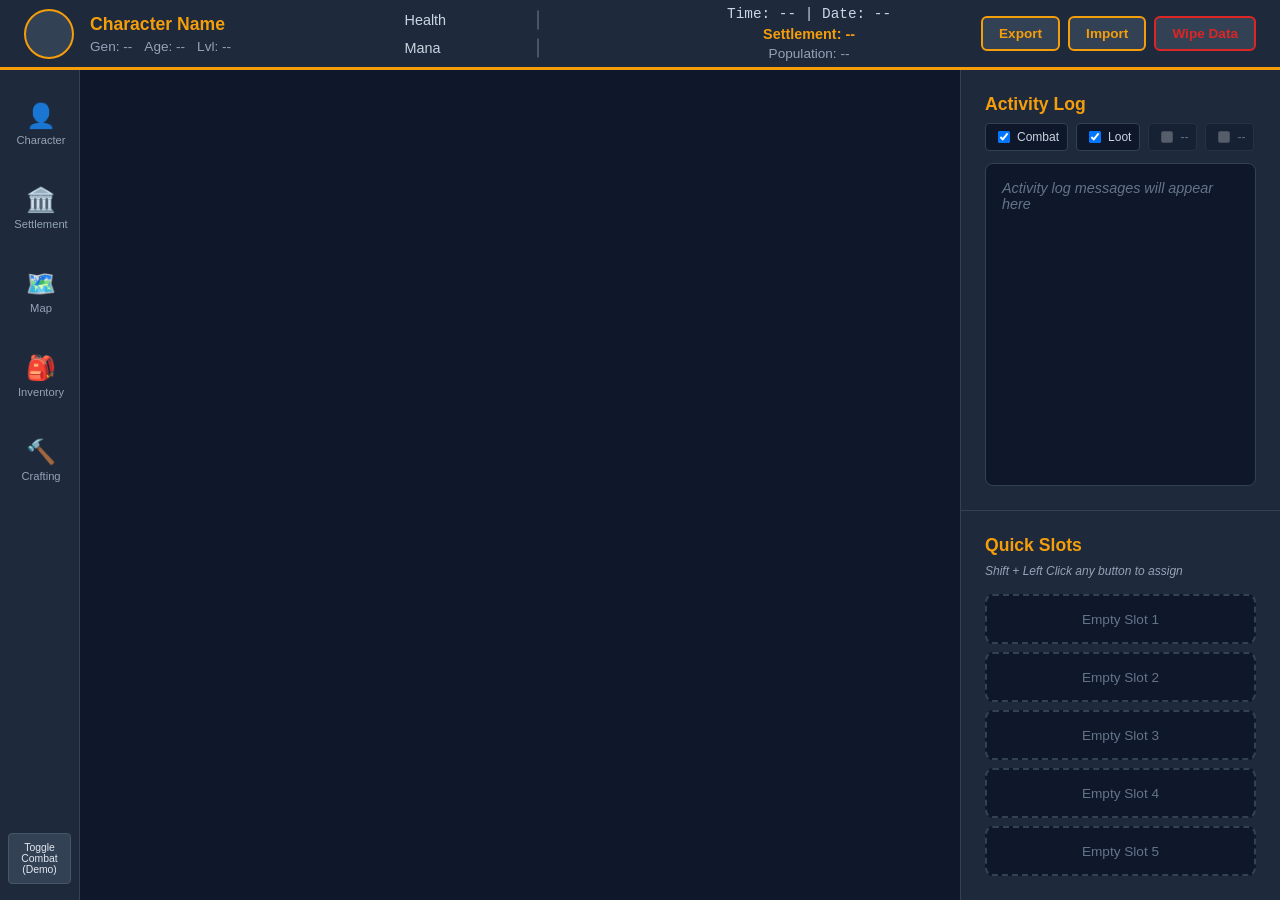
==== index.html @ 86fe569e "Just simple ui movements" ====
<!DOCTYPE html>
<html lang="en">
<head>
    <meta charset="UTF-8">
    <meta name="viewport" content="width=device-width, initial-scale=1.0">
    <title>AI RPG - Game Framework</title>
    <link rel="stylesheet" href="css/main.css">
    <link rel="stylesheet" href="css/components/topbar.css">
    <link rel="stylesheet" href="css/components/sidebar.css">
    <link rel="stylesheet" href="css/components/activity-log.css">
    <link rel="stylesheet" href="css/components/quick-slots.css">
    <link rel="stylesheet" href="css/components/modal.css">
    <link rel="stylesheet" href="css/components/combat.css">
    <link rel="stylesheet" href="css/tabs/character.css">
    <link rel="stylesheet" href="css/tabs/settlement.css">
    <link rel="stylesheet" href="css/tabs/map.css">
    <link rel="stylesheet" href="css/tabs/inventory.css">
    <link rel="stylesheet" href="css/tabs/crafting.css">
    <link rel="stylesheet" href="css/components/tooltips.css">
    <link rel="stylesheet" href="css/components/notifications.css">
    <link rel="stylesheet" href="css/components/hammering.css">
    <link rel="stylesheet" href="css/components/grinding.css">
</head>
<body>
    <!-- Main Container - 100vh x 100vw -->
    <div id="main-container">

        <!-- Top Bar - Fixed Height -->
        <header id="top-bar">
            <!-- Left Section: Character Info -->
            <div class="top-bar-section" id="character-info">
                <div class="character-portrait"></div>
                <div class="character-details">
                    <div class="character-name">Character Name</div>
                    <div class="character-meta">
                        <span class="generation">Gen: --</span>
                        <span class="age">Age: --</span>
                        <span class="level">Lvl: --</span>
                    </div>
                </div>
            </div>

            <!-- Center Section: Status Bars -->
            <div class="top-bar-section" id="status-bars">
                <div class="status-bar-container">
                    <label>Health</label>
                    <div class="bar-wrapper">
                        <div class="bar health-bar"></div>
                    </div>
                </div>
                <div class="status-bar-container">
                    <label>Mana</label>
                    <div class="bar-wrapper">
                        <div class="bar mana-bar"></div>
                    </div>
                </div>
            </div>

            <!-- Right Section: World Info -->
            <div class="top-bar-section" id="world-info">
                <div class="time-date">Time: -- | Date: --</div>
                <div class="settlement-name">Settlement: --</div>
                <div class="population">Population: --</div>
            </div>

            <!-- Save/Load Controls -->
            <div class="top-bar-section" id="save-controls">
                <button id="export-save-btn" class="save-control-btn" title="Export save to file">Export</button>
                <button id="import-save-btn" class="save-control-btn" title="Import save from file">Import</button>
                <button id="wipe-save-btn" class="save-control-btn danger" title="Wipe all save data">Wipe Data</button>
            </div>
        </header>

        <!-- Content Area - Fills Remaining Space -->
        <main id="content-area">

            <!-- Left Sidebar - Fixed Width Navigation -->
            <nav id="left-sidebar">
                <button class="nav-button" data-tab="character">
                    <span class="nav-icon">👤</span>
                    <span class="nav-label">Character</span>
                </button>
                <button class="nav-button" data-tab="settlement">
                    <span class="nav-icon">🏛️</span>
                    <span class="nav-label">Settlement</span>
                </button>
                <button class="nav-button" data-tab="map">
                    <span class="nav-icon">🗺️</span>
                    <span class="nav-label">Map</span>
                </button>
                <button class="nav-button" data-tab="inventory">
                    <span class="nav-icon">🎒</span>
                    <span class="nav-label">Inventory</span>
                </button>
                <button class="nav-button" data-tab="crafting">
                    <span class="nav-icon">🔨</span>
                    <span class="nav-label">Crafting</span>
                </button>

                <!-- Combat Toggle for Testing -->
                <button id="combat-toggle" class="combat-toggle-btn">Toggle Combat (Demo)</button>
            </nav>

            <!-- Center Content - Fills Remaining Width -->
            <section id="center-content">

                <!-- Character Tab -->
                <div class="tab-content" id="character-tab">
                    <div class="character-layout">
                        <!-- Skills & Abilities Section -->
                        <div class="skills-section">
                            <h2>Skills & Abilities</h2>
                            <div class="skills-grid">
                                <div class="skill-card empty"></div>
                                <div class="skill-card empty"></div>
                                <div class="skill-card empty"></div>
                                <div class="skill-card empty"></div>
                                <div class="skill-card empty"></div>
                                <div class="skill-card empty"></div>
                                <div class="skill-card empty"></div>
                                <div class="skill-card empty"></div>
                            </div>
                        </div>

                        <!-- Character Stats & Traits Section -->
                        <div class="stats-section">
                            <div class="character-stats">
                                <h2>Character Stats</h2>
                                <div class="character-level-info">
                                    <div class="level-display">Level <span id="character-level-display">1</span></div>
                                    <div class="xp-progress">
                                        <div class="xp-bar-container">
                                            <div class="xp-bar-fill" id="character-xp-bar"></div>
                                        </div>
                                        <div class="xp-text" id="character-xp-text">0 / 0 XP</div>
                                    </div>
                                </div>
                                <div class="stats-list">
                                    <div class="stat-item"><span class="stat-label">Strength:</span> <span class="stat-value">--</span></div>
                                    <div class="stat-item"><span class="stat-label">Dexterity:</span> <span class="stat-value">--</span></div>
                                    <div class="stat-item"><span class="stat-label">Constitution:</span> <span class="stat-value">--</span></div>
                                    <div class="stat-item"><span class="stat-label">Intelligence:</span> <span class="stat-value">--</span></div>
                                    <div class="stat-item"><span class="stat-label">Wisdom:</span> <span class="stat-value">--</span></div>
                                    <div class="stat-item"><span class="stat-label">Charisma:</span> <span class="stat-value">--</span></div>
                                </div>
                            </div>
                            <div class="traits-section">
                                <h2>Traits & Perks</h2>
                                <div class="traits-list">
                                    <div class="trait-item empty"></div>
                                    <div class="trait-item empty"></div>
                                    <div class="trait-item empty"></div>
                                    <div class="trait-item empty"></div>
                                </div>
                            </div>
                        </div>
                    </div>
                </div>

                <!-- Settlement Tab -->
                <div class="tab-content" id="settlement-tab">
                    <!-- Settlement Header Bar -->
                    <div class="settlement-header-bar">
                        <div class="settlement-civ-name" id="settlement-civ-name">Civilization Name</div>
                        <div class="settlement-header-stats">
                            <div class="settlement-header-stat">
                                <span class="stat-icon">👥</span>
                                <span class="stat-label">Population:</span>
                                <span class="stat-value" id="settlement-header-pop">0</span>
                            </div>
                            <div class="settlement-header-stat">
                                <span class="stat-icon">😊</span>
                                <span class="stat-label">Morale:</span>
                                <span class="stat-value" id="settlement-header-morale">100%</span>
                            </div>
                            <div class="settlement-header-stat">
                                <span class="stat-icon">🕐</span>
                                <span class="stat-label">Date:</span>
                                <span class="stat-value" id="settlement-header-day">Y0 M0 D0 00:00</span>
                            </div>
                        </div>
                    </div>

                    <!-- Settlement Top Navigation Tabs -->
                    <div class="settlement-nav-tabs">
                        <button class="settlement-nav-tab" data-settlement-tab="buildings">
                            <span class="tab-icon">🏗️</span>
                            <span class="tab-label">Buildings</span>
                        </button>
                        <button class="settlement-nav-tab" data-settlement-tab="research">
                            <span class="tab-icon">🔬</span>
                            <span class="tab-label">Research</span>
                        </button>
                        <button class="settlement-nav-tab" data-settlement-tab="population">
                            <span class="tab-icon">👥</span>
                            <span class="tab-label">Population</span>
                        </button>
                        <button class="settlement-nav-tab" data-settlement-tab="trade">
                            <span class="tab-icon">💰</span>
                            <span class="tab-label">Trade</span>
                        </button>
                        <button class="settlement-nav-tab" data-settlement-tab="territory">
                            <span class="tab-icon">🗺️</span>
                            <span class="tab-label">Territory</span>
                        </button>
                    </div>

                    <!-- Settlement Content Area with Right Panel -->
                    <div class="settlement-main-layout">
                        <!-- Left Content Area (Tab Content) -->
                        <div class="settlement-content-area">

                            <!-- Buildings Tab Content -->
                            <div class="settlement-tab-content" id="settlement-buildings-content">
                                <div class="buildings-management">
                                    <!-- Buildings Section -->
                                    <div class="building-section">
                                        <h3 class="section-title">Buildings</h3>
                                        <div class="buildings-grid">
                                            <!-- Buildings dynamically rendered by settlement.js -->
                                        </div>
                                    </div>
                                </div>
                            </div>

                            <!-- Research Tab Content -->
                            <div class="settlement-tab-content" id="settlement-research-content">
                                <h3>Technology Tree</h3>
                                <div class="research-tree-container">
                                    <canvas id="research-tree-canvas"></canvas>
                                </div>
                            </div>

                            <!-- Population Tab Content -->
                            <div class="settlement-tab-content" id="settlement-population-content">
                                <div class="population-management">
                                    <h3>Population Management</h3>
                                    <p class="placeholder-text">Population management coming soon...</p>
                                </div>
                            </div>

                            <!-- Trade Tab Content -->
                            <div class="settlement-tab-content" id="settlement-trade-content">
                                <div class="trade-routes">
                                    <h3>Trade Routes & Markets</h3>
                                    <p class="placeholder-text">Trade system coming soon...</p>
                                </div>
                            </div>

                            <!-- Territory Tab Content -->
                            <div class="settlement-tab-content" id="settlement-territory-content">
                                <div class="territory-map">
                                    <h3>Territory & Exploration</h3>
                                    <p class="placeholder-text">Territory system coming soon...</p>
                                </div>
                            </div>

                        </div>

                        <!-- Right Panel - Resources -->
                        <div class="settlement-resources-panel">
                            <h3>Resources</h3>

                            <div class="resource-category">
                                <!-- Resources dynamically rendered by settlement.js -->
                            </div>

                        </div>
                    </div>
                </div>

                <!-- Map Tab -->
                <div class="tab-content" id="map-tab">
                    <!-- Normal Map View -->
                    <div class="map-view active">
                        <button id="set-camp-btn" class="set-camp-btn">⛺ Set Up Camp Here</button>
                        <div class="map-placeholder">Map View</div>

                        <!-- In Settlement Overlay -->
                        <div class="in-settlement-overlay" style="display: none;">
                            <button id="leave-camp-btn" class="leave-camp-btn">Leave Camp</button>
                        </div>
                    </div>

                    <!-- Combat Overlay (sits on top of map-view) -->
                    <div class="combat-overlay">
                        <!-- Dark backdrop -->
                        <div class="combat-backdrop"></div>

                        <!-- Combat View Container -->
                        <div class="combat-view">
                        <!-- Turn Counter -->
                        <div class="combat-header">
                            <div class="turn-counter">Combat Turn: 1</div>
                        </div>

                        <!-- Turn Order Bar -->
                        <div class="turn-order">
                            <div class="turn-order-label">Turn Order:</div>
                            <div class="turn-order-slots">
                                <!-- Dynamically populated -->
                            </div>
                        </div>

                        <!-- Combat Battlefield -->
                        <div class="combat-battlefield">
                            <!-- Enemy Display Area (Top Half) -->
                            <div class="enemy-area">
                                <div class="area-label">Enemies</div>
                                <div class="enemy-display">
                                    <!-- Dynamically populated -->
                                </div>
                            </div>

                            <!-- Player Display Area (Bottom Half) -->
                            <div class="player-area">
                                <div class="area-label">Party</div>
                                <div class="player-display">
                                    <!-- Dynamically populated -->
                                </div>
                            </div>
                        </div>

                        <!-- Combat Actions -->
                        <div class="combat-actions">
                            <div class="action-message">Waiting for combat to start...</div>
                        </div>
                        </div>
                    </div>
                </div>

                <!-- Inventory Tab -->
                <div class="tab-content" id="inventory-tab">
                    <div class="inventory-layout">
                        <!-- Equipment Slots -->
                        <div class="equipment-section">
                            <h2>Equipment</h2>
                            <div class="equipment-slots">
                                <div class="equipment-slot empty" data-slot="head">Head</div>
                                <div class="equipment-slot empty" data-slot="neck">Neck</div>
                                <div class="equipment-slot empty" data-slot="chest">Chest</div>
                                <div class="equipment-slot empty" data-slot="hands">Hands</div>
                                <div class="equipment-slot empty" data-slot="legs">Legs</div>
                                <div class="equipment-slot empty" data-slot="feet">Feet</div>
                                <div class="equipment-slot empty" data-slot="main_hand">Main Hand</div>
                                <div class="equipment-slot empty" data-slot="off_hand">Off Hand</div>
                                <div class="equipment-slot empty" data-slot="ring1">Ring 1</div>
                                <div class="equipment-slot empty" data-slot="ring2">Ring 2</div>
                                <div class="equipment-slot empty" data-slot="cloak">Cloak</div>
                            </div>
                        </div>

                        <!-- Inventory Grid -->
                        <div class="inventory-section">
                            <div class="inventory-header">
                                <h2>Inventory</h2>
                                <label class="toggle-container">
                                    <input type="checkbox" id="confirm-toss-toggle" checked>
                                    <span class="toggle-label">Confirm before tossing</span>
                                </label>
                            </div>

                            <!-- Inventory Controls -->
                            <div class="inventory-controls">
                                <input type="text" id="inventory-search" placeholder="🔍 Search inventory..." />

                                <select id="filter-select" class="sort-dropdown">
                                    <option value="all">Filter: All</option>
                                    <option value="weapon">Filter: Weapons</option>
                                    <option value="armor">Filter: Armor</option>
                                    <option value="accessory">Filter: Accessories</option>
                                    <option value="consumable">Filter: Consumables</option>
                                    <option value="material">Filter: Materials</option>
                                    <option value="tool">Filter: Tools</option>
                                </select>

                                <select id="sort-select" class="sort-dropdown">
                                    <option value="default">Sort: Default</option>
                                    <option value="name-asc">Sort: Name (A-Z)</option>
                                    <option value="name-desc">Sort: Name (Z-A)</option>
                                    <option value="type">Sort: Type</option>
                                </select>

                                <div class="inventory-count">
                                    <span id="inventory-count-display">0 / 256</span>
                                </div>
                            </div>

                            <div class="inventory-grid-wrapper">
                                <div class="inventory-grid" id="inventory-grid">
                                    <!-- Dynamically rendered slots based on items -->
                                </div>
                            </div>
                        </div>
                    </div>
                </div>

                <!-- Crafting Tab -->
                <div class="tab-content" id="crafting-tab">
                    <!-- Crafting Sub-Tab Navigation -->
                    <div class="crafting-nav-tabs">
                        <button class="crafting-nav-tab" data-crafting-tab="basic-combining">
                            <span class="tab-icon">🔨</span>
                            <span class="tab-label">Basic Combining</span>
                        </button>
                        <button class="crafting-nav-tab" data-crafting-tab="smithing">
                            <span class="tab-icon">⚒️</span>
                            <span class="tab-label">Smithing</span>
                        </button>
                        <button class="crafting-nav-tab" data-crafting-tab="enchanting">
                            <span class="tab-icon">✨</span>
                            <span class="tab-label">Enchanting</span>
                        </button>
                        <button class="crafting-nav-tab" data-crafting-tab="spell-crafting">
                            <span class="tab-icon">🔮</span>
                            <span class="tab-label">Spell Crafting</span>
                        </button>
                    </div>

                    <!-- Basic Combining Tab Content -->
                    <div class="crafting-tab-content" id="crafting-basic-combining-content">
                        <div class="assembly-layout">
                            <!-- Left Panel: Weapon Type Selection -->
                            <div class="weapon-selection-panel">
                                <h3 class="panel-header">CRAFT ITEM</h3>
                                <div class="weapon-categories">
                                    <!-- Dynamically rendered by crafting.js -->
                                </div>
                            </div>

                            <!-- Center Panel: Assembly Station -->
                            <div class="assembly-station-panel">
                                <div class="assembly-header">
                                    <h3 class="assembly-weapon-name">CRAFTING: LONGSWORD</h3>
                                    <p class="assembly-weapon-category">(One-Handed Melee)</p>
                                </div>
                                <div class="assembly-slots-container">
                                    <!-- Dynamically rendered component slots -->
                                </div>
                                <div class="assembly-action-bar">
                                    <button class="assembly-btn assembly-btn-secondary" id="clear-assembly-btn">CLEAR ALL</button>
                                    <div class="assembly-validation">
                                        <span class="validation-message">✗ Missing required: Blade, Handle</span>
                                    </div>
                                    <button class="assembly-btn assembly-btn-primary" id="craft-item-btn" disabled>CRAFT ITEM →</button>
                                </div>
                            </div>

                            <!-- Right Panel: Component Inventory -->
                            <div class="component-inventory-panel">
                                <h3 class="panel-header">YOUR COMPONENTS</h3>
                                <div class="component-filter">
                                    <select class="component-filter-dropdown">
                                        <option value="all">All</option>
                                        <option value="basics">Basics</option>
                                        <option value="blades">Blades</option>
                                        <option value="handles">Handles</option>
                                        <option value="guards">Guards</option>
                                    </select>
                                </div>
                                <div class="component-list-container">
                                    <div class="component-placeholder-cards">
                                        <!-- Components render here -->
                                    </div>
                                </div>
                            </div>
                        </div>
                    </div>

                    <!-- Smithing Tab Content -->
                    <div class="crafting-tab-content" id="crafting-smithing-content">
                        <div class="smithing-layout">
                            <!-- Left Panel: Component Selection -->
                            <div class="smithing-component-panel">
                                <h3 class="panel-header">SELECT COMPONENT</h3>
                                <div class="smithing-categories">

                                    <!-- BARS Category -->
                                    <div class="smithing-category">
                                        <div class="smithing-category-header" data-category="bars">
                                            <span class="category-icon">▼</span>
                                            <span class="category-name">BARS</span>
                                        </div>
                                        <div class="smithing-category-items expanded">
                                            <div class="smithing-item" data-tier="1" data-ore-id="copper_ore" data-ingot-id="copper_ingot">Copper Ingot</div>
                                            <div class="smithing-item" data-tier="1" data-ore-id="tin_ore" data-ingot-id="tin_ingot">Tin Ingot</div>
                                            <div class="smithing-item locked" data-tier="2" data-ore-id="iron_ore" data-ingot-id="iron_bar">Iron Bar</div>
                                            <div class="smithing-item locked" data-tier="3" data-ore-id="steel_ore" data-ingot-id="steel_bar">Steel Bar</div>
                                            <div class="smithing-item locked" data-tier="3" data-ore-id="gold_ore" data-ingot-id="gold_bar">Gold Bar</div>
                                            <div class="smithing-item locked" data-tier="3" data-ore-id="silver_ore" data-ingot-id="silver_bar">Silver Bar</div>
                                            <div class="smithing-item locked" data-tier="4" data-ore-id="mithril_ore" data-ingot-id="mithril_bar">Mithril Bar</div>
                                        </div>
                                    </div>

                                    <!-- WEAPON COMPONENTS Category -->
                                    <div class="smithing-category">
                                        <div class="smithing-category-header" data-category="weapon-components">
                                            <span class="category-icon">►</span>
                                            <span class="category-name">WEAPON COMPONENTS</span>
                                        </div>
                                        <div class="smithing-category-items">

                                            <!-- Blades Sub-category -->
                                            <div class="smithing-subcategory">
                                                <div class="smithing-subcategory-header" data-subcategory="blades">
                                                    <span class="subcategory-icon">►</span>
                                                    <span class="subcategory-name">Blades</span>
                                                </div>
                                                <div class="smithing-subcategory-items">
                                                    <div class="smithing-item" data-component-type="blade" data-item="longsword-blade">Longsword Blade</div>
                                                    <div class="smithing-item" data-component-type="blade" data-item="greatsword-blade">Greatsword Blade</div>
                                                    <div class="smithing-item" data-component-type="blade" data-item="dagger-blade">Dagger Blade</div>
                                                    <div class="smithing-item" data-component-type="blade" data-item="axe-head">Axe Head</div>
                                                    <div class="smithing-item" data-component-type="blade" data-item="spear-head">Spear Head</div>
                                                </div>
                                            </div>

                                            <!-- Hilts Sub-category -->
                                            <div class="smithing-subcategory">
                                                <div class="smithing-subcategory-header" data-subcategory="hilts">
                                                    <span class="subcategory-icon">►</span>
                                                    <span class="subcategory-name">Hilts</span>
                                                </div>
                                                <div class="smithing-subcategory-items">
                                                    <div class="smithing-item" data-component-type="hilt" data-item="one-handed-hilt">One-Handed Hilt</div>
                                                    <div class="smithing-item" data-component-type="hilt" data-item="two-handed-hilt">Two-Handed Hilt</div>
                                                    <div class="smithing-item" data-component-type="hilt" data-item="leather-grip">Leather Grip</div>
                                                    <div class="smithing-item" data-component-type="hilt" data-item="simple-handle">Simple Handle</div>
                                                </div>
                                            </div>

                                            <!-- Guards Sub-category -->
                                            <div class="smithing-subcategory">
                                                <div class="smithing-subcategory-header" data-subcategory="guards">
                                                    <span class="subcategory-icon">►</span>
                                                    <span class="subcategory-name">Guards</span>
                                                </div>
                                                <div class="smithing-subcategory-items">
                                                    <div class="smithing-item" data-component-type="guard" data-item="crossguard">Crossguard</div>
                                                    <div class="smithing-item" data-component-type="guard" data-item="full-guard">Full Guard</div>
                                                    <div class="smithing-item" data-component-type="guard" data-item="simple-guard">Simple Guard</div>
                                                    <div class="smithing-item" data-component-type="guard" data-item="curved-guard">Curved Guard</div>
                                                </div>
                                            </div>

                                            <!-- Pommels Sub-category -->
                                            <div class="smithing-subcategory">
                                                <div class="smithing-subcategory-header" data-subcategory="pommels">
                                                    <span class="subcategory-icon">►</span>
                                                    <span class="subcategory-name">Pommels</span>
                                                </div>
                                                <div class="smithing-subcategory-items">
                                                    <div class="smithing-item" data-component-type="pommel" data-item="round-pommel">Round Pommel</div>
                                                    <div class="smithing-item" data-component-type="pommel" data-item="spiked-pommel">Spiked Pommel</div>
                                                    <div class="smithing-item" data-component-type="pommel" data-item="weighted-pommel">Weighted Pommel</div>
                                                    <div class="smithing-item" data-component-type="pommel" data-item="decorative-pommel">Decorative Pommel</div>
                                                </div>
                                            </div>

                                        </div>
                                    </div>

                                    <!-- ARMOR COMPONENTS Category -->
                                    <div class="smithing-category">
                                        <div class="smithing-category-header" data-category="armor-components">
                                            <span class="category-icon">►</span>
                                            <span class="category-name">ARMOR COMPONENTS</span>
                                        </div>
                                        <div class="smithing-category-items">

                                            <!-- Head Sub-category -->
                                            <div class="smithing-subcategory">
                                                <div class="smithing-subcategory-header" data-subcategory="head">
                                                    <span class="subcategory-icon">►</span>
                                                    <span class="subcategory-name">Head</span>
                                                </div>
                                                <div class="smithing-subcategory-items">
                                                    <div class="smithing-item" data-component-type="armor-head" data-item="helmet-piece">Helmet Piece</div>
                                                    <div class="smithing-item" data-component-type="armor-head" data-item="coif-piece">Coif Piece</div>
                                                    <div class="smithing-item" data-component-type="armor-head" data-item="circlet-piece">Circlet Piece</div>
                                                </div>
                                            </div>

                                            <!-- Chest Sub-category -->
                                            <div class="smithing-subcategory">
                                                <div class="smithing-subcategory-header" data-subcategory="chest">
                                                    <span class="subcategory-icon">►</span>
                                                    <span class="subcategory-name">Chest</span>
                                                </div>
                                                <div class="smithing-subcategory-items">
                                                    <div class="smithing-item" data-component-type="armor-chest" data-item="breastplate-piece">Breastplate Piece</div>
                                                    <div class="smithing-item" data-component-type="armor-chest" data-item="chainmail-piece">Chainmail Piece</div>
                                                    <div class="smithing-item" data-component-type="armor-chest" data-item="scale-piece">Scale Piece</div>
                                                </div>
                                            </div>

                                            <!-- Hands Sub-category -->
                                            <div class="smithing-subcategory">
                                                <div class="smithing-subcategory-header" data-subcategory="hands">
                                                    <span class="subcategory-icon">►</span>
                                                    <span class="subcategory-name">Hands</span>
                                                </div>
                                                <div class="smithing-subcategory-items">
                                                    <div class="smithing-item" data-component-type="armor-hands" data-item="gauntlet-piece">Gauntlet Piece</div>
                                                    <div class="smithing-item" data-component-type="armor-hands" data-item="glove-piece">Glove Piece</div>
                                                </div>
                                            </div>

                                            <!-- Legs Sub-category -->
                                            <div class="smithing-subcategory">
                                                <div class="smithing-subcategory-header" data-subcategory="legs">
                                                    <span class="subcategory-icon">►</span>
                                                    <span class="subcategory-name">Legs</span>
                                                </div>
                                                <div class="smithing-subcategory-items">
                                                    <div class="smithing-item" data-component-type="armor-legs" data-item="greaves-piece">Greaves Piece</div>
                                                    <div class="smithing-item" data-component-type="armor-legs" data-item="legging-piece">Legging Piece</div>
                                                </div>
                                            </div>

                                            <!-- Feet Sub-category -->
                                            <div class="smithing-subcategory">
                                                <div class="smithing-subcategory-header" data-subcategory="feet">
                                                    <span class="subcategory-icon">►</span>
                                                    <span class="subcategory-name">Feet</span>
                                                </div>
                                                <div class="smithing-subcategory-items">
                                                    <div class="smithing-item" data-component-type="armor-feet" data-item="boot-piece">Boot Piece</div>
                                                    <div class="smithing-item" data-component-type="armor-feet" data-item="sabaton-piece">Sabaton Piece</div>
                                                </div>
                                            </div>

                                        </div>
                                    </div>

                                </div>
                            </div>

                            <!-- Right Panel: Forge Area -->
                            <div class="smithing-forge-panel">

                                <!-- Default State (Nothing Selected) -->
                                <div class="forge-default-state" id="forge-default-state">
                                    <div class="forge-icon">🔨</div>
                                    <h2 class="forge-title">SMITHING STATION</h2>
                                    <p class="forge-description">Select a component type from the left panel to begin forging</p>
                                    <div class="forge-explanation">
                                        <p>The smithing station allows you to forge weapon and armor components through a multi-stage process.</p>
                                        <p>Each component requires materials and progresses through stages like heating, shaping, quenching, and finishing.</p>
                                        <p>Your smithing skill and performance in each stage determines the final component quality.</p>
                                    </div>
                                </div>

                                <!-- Item Selected State (Hidden by default) -->
                                <div class="forge-work-state" id="forge-work-state" style="display: none;">

                                    <!-- Top Section: Item Info & Materials -->
                                    <div class="forge-top-section">
                                        <div class="forge-item-info">
                                            <h2 class="forge-item-name" id="forge-item-name">Select an ingot</h2>
                                            <p class="forge-item-description" id="forge-item-description"></p>
                                        </div>
                                        <div class="forge-materials-required">
                                            <h4 class="materials-header">Required Materials</h4>
                                            <div class="materials-list" id="forge-materials-list">
                                                <!-- Dynamically populated -->
                                            </div>
                                        </div>
                                    </div>

                                    <!-- Main Work Area: Smelting Minigame -->
                                    <div class="forge-work-area">

                                        <!-- Temperature Gauge (Left) -->
                                        <div class="temperature-gauge" id="temperature-gauge">
                                            <div class="gauge-gradient">
                                                <div class="gauge-arrow" id="gauge-arrow" style="bottom: 0%;">
                                                    <div class="arrow-tip">◀</div>
                                                </div>
                                                <div class="optimal-zone-marker" id="optimal-zone-marker" style="bottom: 55%; display: none;">
                                                    <span class="zone-star">★</span>
                                                </div>
                                            </div>
                                        </div>

                                        <!-- Bellows (Left of Crucible) -->
                                        <div class="bellows-container" id="bellows-container">
                                            <img id="bellows-sprite" src="assets/sprites/smithing/BellowsOpen.png" alt="Bellows" class="bellows-sprite" />
                                            <div class="bellows-hint">Hold SPACE</div>
                                        </div>

                                        <!-- Crucible (Center-Left) -->
                                        <div class="crucible-container">
                                            <div class="crucible" id="crucible">
                                                <div class="crucible-contents" id="crucible-contents">
                                                    <div class="metal-glow" id="metal-glow"></div>
                                                </div>
                                            </div>
                                            <!-- Coal Pit (Below Crucible) -->
                                            <div class="coal-pit" id="coal-pit">
                                                <div class="coal-count" id="coal-count">0/10</div>
                                                <button class="add-coal-btn" id="add-coal-btn">Add Coal</button>
                                            </div>
                                        </div>

                                        <!-- Chain Pull (Above Mold, Right of Crucible) -->
                                        <div class="chain-container" id="chain-container">
                                            <div class="chain" id="chain">
                                                <div class="chain-links"></div>
                                                <div class="chain-handle" id="chain-handle">
                                                    <div class="handle-grip"></div>
                                                </div>
                                            </div>
                                        </div>

                                        <!-- Mold (Right) -->
                                        <div class="mold-container">
                                            <div class="mold" id="mold">
                                                <div class="mold-fill" id="mold-fill" style="height: 0%;">
                                                    <div class="fill-glow" id="fill-glow"></div>
                                                </div>
                                            </div>
                                        </div>

                                        <!-- Proceed Button (appears after heating) -->
                                        <button class="proceed-btn" id="proceed-pour-btn" style="display: none;">Proceed to Pour</button>

                                        <!-- Debug Quality Tracker -->
                                        <div class="quality-debug-panel" id="quality-debug-panel" style="display: none;">
                                            <div class="debug-title">Quality Tracking</div>
                                            <div class="debug-stat">Temp: <span id="debug-temp">0</span></div>
                                            <div class="debug-stat">Time Above: <span id="debug-optimal">0.0s</span></div>
                                            <div class="debug-stat">Splashes: <span id="debug-splashes">0</span></div>
                                            <div class="debug-stat">Pour Temp: <span id="debug-pour-temp">0</span></div>
                                            <div class="debug-divider"></div>
                                            <div class="debug-stat"><strong>Est. Quality: <span id="debug-quality">100%</span></strong></div>
                                        </div>

                                    </div>

                                    <!-- Weapon Forge Work Area (for hammering weapons) -->
                                    <div class="weapon-forge-work-area" id="weapon-forge-work-area" style="display: none;">

                                        <!-- Hammering Area (Phases 1 & 2) -->
                                        <div class="hammering-area">
                                            <!-- Hammering Scene -->
                                            <div class="hammering-scene" id="hammering-scene">

                                            <!-- Hammer Progress (Top) -->
                                            <div class="hammer-progress">
                                                <div class="hammer-progress-label">Hammers: <span id="hammer-count">0</span> / <span id="hammer-total">5</span></div>
                                                <div class="hammer-progress-bar">
                                                    <div class="hammer-progress-fill" id="hammer-progress-fill" style="width: 0%;"></div>
                                                </div>
                                            </div>

                                            <!-- Quality Display (Below Progress) -->
                                            <div class="hammering-quality">
                                                <div class="quality-label">Quality: <span id="current-quality">0%</span></div>
                                            </div>

                                            <!-- Forge (left side) -->
                                            <div class="hammering-forge" id="hammering-forge">
                                                <img src="assets/sprites/smithing/Furnace.png" alt="Furnace" class="forge-sprite" />
                                                <div class="forge-fire">🔥</div>
                                                <div class="forge-label">Forge</div>
                                            </div>

                                            <!-- Anvil (center-right) -->
                                            <div class="hammering-anvil" id="hammering-anvil">
                                                <img src="assets/sprites/smithing/Anvil.png" alt="Anvil" class="anvil-sprite" />
                                                <div class="anvil-surface">
                                                    <div class="anvil-icon">🔨</div>
                                                </div>
                                                <div class="anvil-label">Anvil</div>
                                            </div>

                                            <!-- Hammer Button (to start hammering) -->
                                            <button class="hammer-button" id="hammer-button" style="display: none;">
                                                <span class="hammer-icon">🔨</span>
                                                <span class="hammer-label">Hammer</span>
                                            </button>

                                            <!-- Quenching Barrel (right side, not interactive in phase 1) -->
                                            <div class="hammering-barrel" id="hammering-barrel">
                                                <img src="assets/sprites/smithing/QuenchingBarrel.png" alt="Barrel" class="barrel-sprite" />
                                                <div class="barrel-icon">🛢️</div>
                                                <div class="barrel-label">Quenching<br/>(Phase 2)</div>
                                            </div>

                                            <!-- Metal Sprite (draggable) -->
                                            <div class="metal-sprite" id="metal-sprite" style="left: 50%; top: 50%; display: none;">
                                                <img id="metal-sprite-img" src="" alt="" />
                                            </div>

                                            <!-- Timing Bar (appears during minigame) -->
                                            <div class="timing-bar-container" id="timing-bar-container" style="display: none;">
                                                <div class="timing-bar-label">Press SPACE when marker is in the zone!</div>
                                                <div class="timing-bar" id="timing-bar">
                                                    <div class="timing-zone bad-zone" style="left: 0%; width: 100%;"></div>
                                                    <div class="timing-zone ok-zone" id="ok-zone-left"></div>
                                                    <div class="timing-zone perfect-zone" id="perfect-zone"></div>
                                                    <div class="timing-zone ok-zone" id="ok-zone-right"></div>
                                                    <div class="timing-marker" id="timing-marker" style="left: 0%;"></div>
                                                </div>
                                                <button class="cancel-minigame-btn" id="cancel-minigame-btn">Cancel</button>
                                            </div>

                                            </div>
                                        </div>

                                        <!-- Grinding Area (Phase 3) -->
                                        <div class="grinding-area" id="grinding-area" style="display: none;">
                                            <div class="grinding-scene">

                                                <!-- Grinding Wheel (left-center) -->
                                                <div class="grinding-wheel-container" id="grinding-wheel">
                                                    <img src="assets/sprites/smithing/Grindstone.gif" alt="Grindstone" class="grinding-wheel-sprite" />
                                                </div>

                                                <!-- Fill Bar (left side) -->
                                                <div class="grinding-fill-bar-container" id="grinding-fill-bar-container" style="display: none;">
                                                    <div class="grinding-fill-bar">
                                                        <div class="grinding-fill-bar-fill" id="grinding-fill-bar-fill"></div>
                                                        <div class="grinding-target-line" id="grinding-target-line"></div>
                                                    </div>
                                                    <div class="grinding-fill-bar-label">Hold M1 to Fill</div>
                                                </div>

                                                <!-- Pass Counter -->
                                                <div class="grinding-pass-counter" id="grinding-pass-counter">Pass 1 of 3</div>

                                                <!-- Anvil (right side, for visual display) -->
                                                <div class="grinding-anvil">
                                                    <img src="assets/sprites/smithing/Anvil.png" alt="Anvil" class="grinding-anvil-sprite" />
                                                </div>

                                            </div>
                                        </div>

                                    </div>

                                    <!-- Weapon Hammering Progress Indicator -->
                                    <div class="weapon-stage-progress" id="weapon-stage-progress" style="display: none;">
                                        <div class="stage-step" data-stage="hammer">
                                            <div class="stage-dot"></div>
                                            <div class="stage-name">HAMMER</div>
                                        </div>
                                        <div class="stage-connector"></div>
                                        <div class="stage-step" data-stage="quench">
                                            <div class="stage-dot"></div>
                                            <div class="stage-name">QUENCH</div>
                                        </div>
                                        <div class="stage-connector"></div>
                                        <div class="stage-step" data-stage="grind">
                                            <div class="stage-dot"></div>
                                            <div class="stage-name">GRIND</div>
                                        </div>
                                    </div>

                                    <!-- Weapon Hammering Action Buttons -->
                                    <div class="weapon-forge-action-bar" style="display: none;">
                                        <button class="forge-btn forge-btn-secondary" id="cancel-weapon-forge-btn">Cancel</button>
                                        <button class="forge-btn forge-btn-primary" id="start-weapon-forge-btn" disabled>Start Hammering</button>
                                    </div>

                                    <!-- Stage Progress Indicator (for ingot smelting) -->
                                    <div class="forge-stage-progress" id="forge-stage-progress">
                                        <div class="stage-step" data-stage="heat">
                                            <div class="stage-dot"></div>
                                            <div class="stage-name">HEAT</div>
                                        </div>
                                        <div class="stage-connector"></div>
                                        <div class="stage-step" data-stage="pour">
                                            <div class="stage-dot"></div>
                                            <div class="stage-name">POUR</div>
                                        </div>
                                    </div>

                                    <!-- Action Button Area (for ingot smelting) -->
                                    <div class="forge-action-bar">
                                        <button class="forge-btn forge-btn-secondary" id="cancel-forge-btn">Cancel</button>
                                        <button class="forge-btn forge-btn-primary" id="start-forge-btn" disabled>Start Forging</button>
                                    </div>

                                </div>

                            </div>
                        </div>
                    </div>

                    <!-- Enchanting Tab Content -->
                    <div class="crafting-tab-content" id="crafting-enchanting-content">
                        <div class="placeholder-content">
                            <h3>Enchanting</h3>
                            <p class="placeholder-text">This will be implemented in the future</p>
                        </div>
                    </div>

                    <!-- Spell Crafting Tab Content -->
                    <div class="crafting-tab-content" id="crafting-spell-crafting-content">
                        <div class="placeholder-content">
                            <h3>Spell Crafting</h3>
                            <p class="placeholder-text">This will be implemented in the future</p>
                        </div>
                    </div>
                </div>

            </section>

            <!-- Right Sidebar - Fixed Width -->
            <aside id="right-sidebar">

                <!-- Activity Log - Fills Available Space -->
                <div class="activity-log">
                    <h3>Activity Log</h3>
                    <div class="log-filters">
                        <label class="log-filter-btn">
                            <input type="checkbox" id="filter-combat" checked>
                            <span>Combat</span>
                        </label>
                        <label class="log-filter-btn">
                            <input type="checkbox" id="filter-loot" checked>
                            <span>Loot</span>
                        </label>
                        <label class="log-filter-btn disabled">
                            <input type="checkbox" disabled>
                            <span>--</span>
                        </label>
                        <label class="log-filter-btn disabled">
                            <input type="checkbox" disabled>
                            <span>--</span>
                        </label>
                    </div>
                    <div class="log-content">
                        <div class="activity-feed">
                            <p class="log-placeholder">Activity log messages will appear here</p>
                        </div>
                    </div>
                </div>

                <!-- Quick Slots - Fixed Height -->
                <div class="quick-slots">
                    <h3>Quick Slots</h3>
                    <p class="quick-slots-instruction">Shift + Left Click any button to assign</p>
                    <div class="quick-slots-container">
                        <div class="quick-slot empty">Empty Slot 1</div>
                        <div class="quick-slot empty">Empty Slot 2</div>
                        <div class="quick-slot empty">Empty Slot 3</div>
                        <div class="quick-slot empty">Empty Slot 4</div>
                        <div class="quick-slot empty">Empty Slot 5</div>
                    </div>
                </div>

            </aside>

        </main>

    </div>

    <!-- Item Details Modal -->
    <div id="item-details-modal" class="modal-overlay" style="display: none;">
        <div class="modal-content item-details">
            <button class="modal-close">&times;</button>
            <h2 id="modal-item-name">Item Name</h2>
            <p id="modal-item-description" class="item-description-text">Item description goes here</p>
            <div id="modal-item-stats" class="item-stats-section">
                <h3>Stats</h3>
                <div id="modal-stats-content"></div>
            </div>
            <div class="modal-actions">
                <button id="modal-toss-btn" class="modal-action-btn danger">Discard Item</button>
                <button id="modal-close-btn" class="modal-action-btn">Close</button>
            </div>
        </div>
    </div>

    <!-- Crafted Item Modal -->
    <div id="crafted-item-modal" class="modal-overlay" style="display: none;">
        <div class="modal-content item-details crafted-item-modal">
            <div class="new-item-banner" id="new-item-banner" style="display: none;">
                <span class="new-item-icon">✨</span>
                <span class="new-item-text">New item created!</span>
                <span class="new-item-icon">✨</span>
            </div>
            <button class="modal-close">&times;</button>
            <h2 id="crafted-item-name">Item Name</h2>
            <p id="crafted-item-description" class="item-description-text">Item description goes here</p>
            <div id="crafted-item-stats" class="item-stats-section">
                <h3>Stats</h3>
                <div id="crafted-stats-content"></div>
            </div>
            <div class="crafted-item-actions">
                <button class="modal-btn modal-btn-secondary" id="discard-crafted-btn">Discard</button>
                <button class="modal-btn modal-btn-primary" id="take-crafted-btn">Take</button>
            </div>
        </div>
    </div>

    <!-- Enter Camp Modal -->
    <div id="enter-camp-modal" class="modal-overlay" style="display: none;">
        <div class="modal-content camp-modal">
            <h2>Enter Camp?</h2>
            <div class="camp-modal-actions">
                <button class="modal-btn modal-btn-secondary" id="enter-camp-no-btn">No</button>
                <button class="modal-btn modal-btn-primary" id="enter-camp-yes-btn">Yes</button>
            </div>
        </div>
    </div>

    <script src="js/config.js"></script>
    <script src="js/core/game-state.js"></script>
    <script src="js/core/time-system.js"></script>
    <script src="js/core/save-system.js"></script>
    <script src="js/core/condition-evaluator.js"></script>
    <script src="js/character/character.js"></script>
    <script src="js/character/stats.js"></script>
    <script src="js/character/skills.js"></script>
    <script src="js/character/stats-tracker.js"></script>
    <script src="js/character/abilities.js"></script>
    <script src="js/character/power-manager.js"></script>
    <script src="js/character/skill-manager.js"></script>
    <script src="js/inventory/item-factory.js"></script>
    <script src="js/inventory/equipment.js"></script>
    <script src="js/inventory/inventory.js"></script>
    <script src="js/inventory/consumable-manager.js"></script>
    <script src="js/ui/sub-tab-manager.js"></script>
    <script src="js/ui/tab-manager.js"></script>
    <script src="js/ui/tooltip-manager.js"></script>
    <script src="js/ui/notification-manager.js"></script>
    <script src="js/ui/activity-log.js"></script>
    <script src="js/ui/ui-manager.js"></script>
    <script src="js/ui/modal.js"></script>
    <script src="js/ui/character-ui.js"></script>
    <script src="js/ui/inventory-ui.js"></script>
    <script src="js/ui/smithing-ui.js"></script>
    <script src="js/ui/debug-menu.js"></script>
    <script src="js/crafting/crafting.js"></script>
    <script src="js/crafting/smithing.js"></script>
    <script src="js/crafting/smithing-minigames.js"></script>
    <script src="js/crafting/weapon-head-hammering.js?v=7"></script>
    <script src="js/crafting/weapon-head-quenching.js?v=1"></script>
    <script src="js/crafting/weapon-head-grinding.js?v=1"></script>
    <script src="js/crafting/weapon-smithing-controller.js?v=18"></script>
    <script src="js/settlement/settlement.js"></script>
    <script src="js/settlement/research.js"></script>
    <script src="js/world/map.js"></script>
    <script src="js/combat/enemy.js"></script>
    <script src="js/combat/enemy-factory.js"></script>
    <script src="js/combat/bestiary-tracker.js"></script>
    <script src="js/combat/damage-calculator.js"></script>
    <script src="js/combat/combat-manager.js"></script>
    <script src="js/systems/loot-manager.js"></script>
    <script src="js/main.js"></script>
</body>
</html>
---- css/main.css ----
/* ============================================
   CRITICAL: Full Screen Base Setup
   ============================================ */
html, body {
    height: 100%;
    width: 100%;
    margin: 0;
    padding: 0;
    overflow: hidden;
    font-family: 'Segoe UI', Tahoma, Geneva, Verdana, sans-serif;
    color: #e2e8f0;
    background-color: #0f172a;
}

*, *::before, *::after {
    box-sizing: border-box;
}

/* ============================================
   Main Container - 100vh x 100vw
   ============================================ */
#main-container {
    height: 100vh;
    width: 100vw;
    display: flex;
    flex-direction: column;
    overflow: hidden;
}

/* ============================================
   Content Area - Fills Remaining Space
   ============================================ */
#content-area {
    flex: 1;
    display: flex;
    overflow: hidden;
}

/* ============================================
   Center Content - Fills Remaining Width
   ============================================ */
#center-content {
    flex: 1;
    overflow-y: auto;
    overflow-x: hidden;
    background-color: #0f172a;
    padding: 1.5rem;
    position: relative;
}

/* Hide ALL tabs until JavaScript restoration is complete (prevents flash) */
body:not(.tabs-ready) .tab-content,
body:not(.tabs-ready) .settlement-tab-content,
body:not(.tabs-ready) .crafting-tab-content,
body:not(.tabs-ready) .character-tab-content {
    display: none !important;
    visibility: hidden !important;
}

/* Hide nav buttons until ready to prevent showing wrong active state */
body:not(.tabs-ready) .nav-button.active,
body:not(.tabs-ready) .settlement-nav-tab.active,
body:not(.tabs-ready) .crafting-nav-tab.active,
body:not(.tabs-ready) .character-tab-btn.active {
    opacity: 0;
}

/* Hide inactive tabs */
.tab-content {
    display: none;
    width: 100%;
    height: 100%;
}

.tab-content.active {
    display: block;
}

/* Common Heading Styles */
h2 {
    color: #f59e0b;
    font-size: 1.3rem;
    margin: 0 0 1rem 0;
    padding-bottom: 0.5rem;
    border-bottom: 2px solid #334155;
}

h3 {
    color: #f59e0b;
    font-size: 1.1rem;
    margin: 0 0 0.75rem 0;
}

/* ============================================
   Custom Scrollbar for Center Content
   ============================================ */
#center-content::-webkit-scrollbar {
    width: 10px;
}

#center-content::-webkit-scrollbar-track {
    background: #1e293b;
}

#center-content::-webkit-scrollbar-thumb {
    background: #475569;
    border-radius: 5px;
}

#center-content::-webkit-scrollbar-thumb:hover {
    background: #64748b;
}

/* ============================================
   Responsive Adjustments
   ============================================ */
@media (max-width: 1280px) {
    .settlement-stats {
        grid-template-columns: repeat(2, 1fr);
    }

    .character-layout {
        grid-template-columns: 1fr;
    }

    .inventory-layout {
        grid-template-columns: 1fr;
    }

    .crafting-layout {
        grid-template-columns: 1fr;
    }
}

@media (min-width: 2560px) {
    #top-bar {
        height: 80px;
        font-size: 1.1rem;
    }

    h2 {
        font-size: 1.5rem;
    }

    .skill-card,
    .recipe-card {
        min-height: 140px;
    }
}
---- css/components/topbar.css ----
/* ============================================
   Top Bar - Fixed Height
   ============================================ */
#top-bar {
    height: 70px;
    flex-shrink: 0;
    background-color: #1e293b;
    border-bottom: 3px solid #f59e0b;
    display: flex;
    align-items: center;
    padding: 0 1.5rem;
    gap: 2rem;
}

.top-bar-section {
    display: flex;
    align-items: center;
    gap: 1rem;
}

/* Character Info Section */
#character-info {
    min-width: 250px;
}

.character-portrait {
    width: 50px;
    height: 50px;
    border-radius: 50%;
    background-color: #334155;
    border: 2px solid #f59e0b;
    flex-shrink: 0;
}

.character-details {
    display: flex;
    flex-direction: column;
    gap: 0.25rem;
}

.character-name {
    font-size: 1.1rem;
    font-weight: 600;
    color: #f59e0b;
}

.character-meta {
    font-size: 0.85rem;
    color: #94a3b8;
    display: flex;
    gap: 0.75rem;
}

/* Status Bars Section */
#status-bars {
    flex: 1;
    max-width: 400px;
    display: flex;
    flex-direction: column;
    gap: 0.5rem;
}

.status-bar-container {
    display: flex;
    align-items: center;
    gap: 0.75rem;
}

.status-bar-container label {
    font-size: 0.9rem;
    font-weight: 500;
    min-width: 120px;
    color: #cbd5e1;
}

.bar-wrapper {
    flex: 1;
    height: 20px;
    background-color: #334155;
    border-radius: 10px;
    overflow: hidden;
    border: 1px solid #475569;
}

.bar {
    height: 100%;
    width: 0%;
    transition: width 0.3s ease;
}

.health-bar {
    background: linear-gradient(90deg, #dc2626, #ef4444);
}

.mana-bar {
    background: linear-gradient(90deg, #2563eb, #3b82f6);
}

.xp-bar {
    background: linear-gradient(90deg, #16a34a, #22c55e);
}

/* World Info Section */
#world-info {
    min-width: 200px;
    width: 280px;
    display: flex;
    flex-direction: column;
    gap: 0.25rem;
    font-size: 0.9rem;
}

.time-date {
    color: #cbd5e1;
    font-family: 'Courier New', Courier, monospace;
    font-variant-numeric: tabular-nums;
    white-space: nowrap;
    overflow: hidden;
}

.settlement-name {
    font-weight: 600;
    color: #f59e0b;
}

.population {
    color: #94a3b8;
    font-size: 0.85rem;
}

/* Save Controls Section */
#save-controls {
    display: flex;
    gap: 0.5rem;
    margin-left: auto;
}

.save-control-btn {
    padding: 0.5rem 1rem;
    font-size: 0.85rem;
    font-weight: 600;
    border: 2px solid #f59e0b;
    background-color: #334155;
    color: #f59e0b;
    border-radius: 6px;
    cursor: pointer;
    transition: all 0.2s ease;
}

.save-control-btn:hover {
    background-color: #f59e0b;
    color: #1e293b;
    transform: translateY(-2px);
}

.save-control-btn.danger {
    border-color: #dc2626;
    color: #dc2626;
}

.save-control-btn.danger:hover {
    background-color: #dc2626;
    color: #ffffff;
}
---- css/components/sidebar.css ----
/* ============================================
   Left Sidebar - Fixed Width Navigation
   ============================================ */
#left-sidebar {
    width: 80px;
    flex-shrink: 0;
    background-color: #1e293b;
    border-right: 1px solid #334155;
    display: flex;
    flex-direction: column;
    padding: 1rem 0;
    gap: 0.5rem;
}

.nav-button {
    background-color: transparent;
    border: none;
    color: #94a3b8;
    cursor: pointer;
    padding: 1rem 0.5rem;
    display: flex;
    flex-direction: column;
    align-items: center;
    gap: 0.25rem;
    transition: all 0.2s ease;
    border-left: 3px solid transparent;
}

.nav-button:hover {
    background-color: #334155;
    color: #f59e0b;
}

.nav-button.active {
    background-color: #f59e0b;
    color: #0f172a;
    border-left-color: #d97706;
}

.nav-icon {
    font-size: 1.5rem;
}

.nav-label {
    font-size: 0.7rem;
    font-weight: 500;
    text-align: center;
}

.combat-toggle-btn {
    margin-top: auto;
    background-color: #334155;
    color: #e2e8f0;
    border: 1px solid #475569;
    border-radius: 4px;
    padding: 0.5rem;
    font-size: 0.65rem;
    cursor: pointer;
    transition: all 0.2s ease;
    margin: auto 0.5rem 0 0.5rem;
}

.combat-toggle-btn:hover {
    background-color: #475569;
}
---- css/components/activity-log.css ----
/* ============================================
   Right Sidebar - Fixed Width
   ============================================ */
#right-sidebar {
    width: 320px;
    flex-shrink: 0;
    background-color: #1e293b;
    border-left: 1px solid #334155;
    display: flex;
    flex-direction: column;
    overflow: hidden;
}

/* Activity Log - Fills Available Space */
.activity-log {
    flex: 1;
    display: flex;
    flex-direction: column;
    padding: 1.5rem;
    border-bottom: 1px solid #334155;
    overflow: hidden;
}

.activity-log h3 {
    margin-bottom: 0.5rem;
}

.log-filters {
    display: flex;
    gap: 0.5rem;
    margin-bottom: 0.75rem;
    flex-wrap: wrap;
}

.log-filter-btn {
    display: flex;
    align-items: center;
    gap: 0.25rem;
    padding: 0.25rem 0.5rem;
    background-color: #0f172a;
    border: 1px solid #334155;
    border-radius: 4px;
    font-size: 0.75rem;
    cursor: pointer;
    transition: all 0.2s ease;
    user-select: none;
}

.log-filter-btn:hover {
    background-color: #1e293b;
    border-color: #475569;
}

.log-filter-btn input[type="checkbox"] {
    cursor: pointer;
    width: 12px;
    height: 12px;
}

.log-filter-btn span {
    color: #cbd5e1;
    font-weight: 500;
}

.log-filter-btn.disabled {
    opacity: 0.4;
    cursor: not-allowed;
}

.log-filter-btn.disabled:hover {
    background-color: #0f172a;
    border-color: #334155;
}

.log-content {
    flex: 1;
    overflow-y: auto;
    overflow-x: hidden;
    background-color: #0f172a;
    border: 1px solid #334155;
    border-radius: 8px;
    padding: 1rem;
}

.log-placeholder {
    color: #64748b;
    font-size: 0.9rem;
    font-style: italic;
    margin: 0;
}

.activity-item {
    display: flex;
    gap: 0.5rem;
    padding: 0.5rem;
    margin-bottom: 0.5rem;
    background-color: #1e293b;
    border-left: 3px solid #334155;
    border-radius: 4px;
    font-size: 0.85rem;
}

.activity-item.combat {
    border-left-color: #dc2626;
}

.activity-item.general {
    border-left-color: #3b82f6;
}

.activity-item.events {
    border-left-color: #f59e0b;
}

.activity-item.system {
    border-left-color: #64748b;
}

.activity-time {
    color: #94a3b8;
    font-size: 0.75rem;
    min-width: 60px;
    flex-shrink: 0;
}

.activity-text {
    color: #cbd5e1;
    flex: 1;
}

/* Custom Scrollbar for Activity Log */
.log-content::-webkit-scrollbar {
    width: 8px;
}

.log-content::-webkit-scrollbar-track {
    background: #1e293b;
    border-radius: 4px;
}

.log-content::-webkit-scrollbar-thumb {
    background: #475569;
    border-radius: 4px;
}

.log-content::-webkit-scrollbar-thumb:hover {
    background: #64748b;
}
---- css/components/quick-slots.css ----
/* Quick Slots - Fixed Height */
.quick-slots {
    flex-shrink: 0;
    padding: 1.5rem;
}

.quick-slots h3 {
    margin-bottom: 0.5rem;
}

.quick-slots-instruction {
    font-size: 0.75rem;
    color: #94a3b8;
    margin: 0 0 1rem 0;
    font-style: italic;
}

.quick-slots-container {
    display: flex;
    flex-direction: column;
    gap: 0.5rem;
}

.quick-slot {
    height: 50px;
    background-color: #0f172a;
    border: 2px dashed #334155;
    border-radius: 8px;
    display: flex;
    align-items: center;
    justify-content: center;
    font-size: 0.85rem;
    color: #64748b;
    transition: all 0.2s ease;
    cursor: pointer;
}

.quick-slot:hover {
    border-color: #f59e0b;
    border-style: solid;
}
---- css/components/modal.css ----
/* ============================================
   Modal/Popup Styles
   ============================================ */
.modal-overlay {
    position: fixed;
    top: 0;
    left: 0;
    width: 100%;
    height: 100%;
    background-color: rgba(15, 23, 42, 0.8);
    display: flex;
    align-items: center;
    justify-content: center;
    z-index: 1000;
}

.modal {
    background-color: #1e293b;
    border: 2px solid #f59e0b;
    border-radius: 12px;
    padding: 2rem;
    max-width: 600px;
    max-height: 80vh;
    overflow-y: auto;
}

.modal-header {
    margin-bottom: 1.5rem;
    padding-bottom: 1rem;
    border-bottom: 2px solid #334155;
}

.modal-title {
    font-size: 1.5rem;
    color: #f59e0b;
    margin: 0;
}

.modal-body {
    margin-bottom: 1.5rem;
}

.modal-footer {
    display: flex;
    justify-content: flex-end;
    gap: 1rem;
    padding-top: 1rem;
    border-top: 1px solid #334155;
}

.modal-btn {
    padding: 0.75rem 1.5rem;
    border-radius: 6px;
    border: none;
    font-size: 1rem;
    font-weight: 600;
    cursor: pointer;
    transition: all 0.2s ease;
}

.modal-btn-primary {
    background-color: #f59e0b;
    color: #0f172a;
}

.modal-btn-primary:hover {
    background-color: #d97706;
}

.modal-btn-secondary {
    background-color: #334155;
    color: #e2e8f0;
}

.modal-btn-secondary:hover {
    background-color: #475569;
}

/* Item Details Modal */
.modal-content {
    background-color: #1e293b;
    border: 2px solid #f59e0b;
    border-radius: 12px;
    padding: 2rem;
    max-width: 500px;
    width: 90%;
    max-height: 80vh;
    overflow-y: auto;
    position: relative;
}

.modal-close {
    position: absolute;
    top: 1rem;
    right: 1rem;
    background: none;
    border: none;
    color: #cbd5e1;
    font-size: 2rem;
    cursor: pointer;
    line-height: 1;
    padding: 0;
    width: 30px;
    height: 30px;
    display: flex;
    align-items: center;
    justify-content: center;
    transition: color 0.2s ease;
}

.modal-close:hover {
    color: #f59e0b;
}

.item-details h2 {
    color: #f59e0b;
    font-size: 1.5rem;
    margin-bottom: 1rem;
    margin-top: 0;
}

.item-description-text {
    color: #94a3b8;
    font-style: italic;
    margin-bottom: 1.5rem;
    line-height: 1.6;
}

.item-stats-section h3 {
    color: #cbd5e1;
    font-size: 1.2rem;
    margin-bottom: 0.75rem;
    margin-top: 0;
    padding-bottom: 0.5rem;
    border-bottom: 1px solid #334155;
}

#modal-stats-content {
    color: #cbd5e1;
    line-height: 1.8;
}

#modal-stats-content div {
    padding: 0.25rem 0;
}

/* Crafted Item Modal Actions */
.crafted-item-actions {
    display: flex;
    justify-content: flex-end;
    gap: 1rem;
    margin-top: 1.5rem;
    padding-top: 1rem;
    border-top: 1px solid #334155;
}

.crafted-item-modal {
    max-width: 550px;
}

/* New Item Banner */
.new-item-banner {
    background: linear-gradient(135deg, #f59e0b 0%, #d97706 100%);
    color: #0f172a;
    padding: 0.75rem 1rem;
    margin: -2rem -2rem 1.5rem -2rem;
    text-align: center;
    font-weight: 700;
    font-size: 1.1rem;
    border-radius: 12px 12px 0 0;
    border-bottom: 2px solid #f59e0b;
    box-shadow: 0 4px 6px rgba(245, 158, 11, 0.3);
    animation: newItemPulse 2s ease-in-out infinite;
}

.new-item-icon {
    font-size: 1.3rem;
    margin: 0 0.5rem;
    display: inline-block;
    animation: newItemSparkle 1.5s ease-in-out infinite;
}

.new-item-text {
    letter-spacing: 0.05em;
    text-transform: uppercase;
}

@keyframes newItemPulse {
    0%, 100% {
        box-shadow: 0 4px 6px rgba(245, 158, 11, 0.3);
    }
    50% {
        box-shadow: 0 4px 12px rgba(245, 158, 11, 0.6);
    }
}

@keyframes newItemSparkle {
    0%, 100% {
        transform: scale(1) rotate(-15deg);
        opacity: 1;
    }
    25% {
        transform: scale(1.1) rotate(15deg);
        opacity: 0.9;
    }
    50% {
        transform: scale(1.2) rotate(-15deg);
        opacity: 0.8;
    }
    75% {
        transform: scale(1.1) rotate(15deg);
        opacity: 0.9;
    }
}

/* ============================================
   Debug Menu Styles
   ============================================ */
#debug-menu-modal {
    position: fixed;
    top: 50%;
    left: 50%;
    transform: translate(-50%, -50%);
    z-index: 10000;
    pointer-events: none;
}

#debug-menu-modal .modal-content {
    pointer-events: all;
}

#debug-menu-modal .modal-content {
    background: linear-gradient(145deg, #2a2a2a, #1a1a1a);
    border: 2px solid #ff6b6b;
    box-shadow: 0 0 20px rgba(255, 107, 107, 0.3);
}

#debug-menu-modal .modal-header {
    display: flex;
    justify-content: space-between;
    align-items: center;
}

#debug-menu-modal .modal-header h2 {
    color: #ff6b6b;
    margin: 0;
}

#debug-menu-modal .close-btn {
    background: none;
    border: none;
    color: #cbd5e1;
    font-size: 2rem;
    cursor: pointer;
    line-height: 1;
    padding: 0;
    width: 30px;
    height: 30px;
    display: flex;
    align-items: center;
    justify-content: center;
    transition: color 0.2s ease;
}

#debug-menu-modal .close-btn:hover {
    color: #ff6b6b;
}

.debug-menu-section {
    margin-bottom: 20px;
}

.debug-menu-section h3 {
    color: #ffdd57;
    margin-bottom: 12px;
    font-size: 16px;
    border-bottom: 1px solid rgba(255, 221, 87, 0.3);
    padding-bottom: 6px;
}

.debug-buttons {
    display: flex;
    flex-direction: column;
    gap: 10px;
}

.debug-buttons .btn {
    background: linear-gradient(135deg, #667eea 0%, #764ba2 100%);
    color: white;
    border: none;
    padding: 12px 16px;
    border-radius: 6px;
    cursor: pointer;
    font-size: 14px;
    font-weight: bold;
    transition: all 0.2s ease;
    display: flex;
    align-items: center;
    justify-content: center;
    gap: 8px;
}

.debug-buttons .btn:hover {
    transform: translateY(-2px);
    box-shadow: 0 4px 12px rgba(102, 126, 234, 0.4);
}

.debug-buttons .btn:active {
    transform: translateY(0);
}

.debug-menu-info {
    margin-top: 20px;
    padding-top: 12px;
    border-top: 1px solid rgba(255, 255, 255, 0.1);
    text-align: center;
}

/* Debug Feedback Animation */
@keyframes fadeInOut {
    0% {
        opacity: 0;
        transform: translateX(-50%) translateY(-10px);
    }
    10% {
        opacity: 1;
        transform: translateX(-50%) translateY(0);
    }
    90% {
        opacity: 1;
        transform: translateX(-50%) translateY(0);
    }
    100% {
        opacity: 0;
        transform: translateX(-50%) translateY(-10px);
    }
}

/* Camp Modal */
.camp-modal {
    max-width: 400px;
    text-align: center;
}

.camp-modal h2 {
    color: #f59e0b;
    font-size: 1.8rem;
    margin-bottom: 1.5rem;
    margin-top: 0;
}

.camp-modal-actions {
    display: flex;
    justify-content: center;
    gap: 1rem;
}
---- css/components/combat.css ----
/* ============================================
   Combat View Styles - Overlay on Map
   ============================================ */

/* Combat Overlay Container - Positioned over map */
.combat-overlay {
    position: absolute;
    top: 0;
    left: 0;
    right: 0;
    bottom: 0;
    z-index: 100;
    display: none;
    pointer-events: none;
}

.combat-overlay.active {
    display: block;
    pointer-events: auto;
}

/* Darkened Backdrop */
.combat-backdrop {
    position: absolute;
    top: 0;
    left: 0;
    right: 0;
    bottom: 0;
    background-color: rgba(0, 0, 0, 0.7);
    z-index: 101;
}

/* Combat View Container */
.combat-view {
    position: absolute;
    top: 0;
    left: 0;
    right: 0;
    bottom: 0;
    z-index: 102;
    display: flex;
    flex-direction: column;
    gap: 0;
    padding: 1rem;
}

/* Combat Header */
.combat-header {
    display: flex;
    justify-content: space-between;
    align-items: center;
    padding: 1rem;
    background-color: #1e293b;
    border: 2px solid #334155;
    border-radius: 8px 8px 0 0;
    border-bottom: none;
}

.turn-counter {
    font-size: 1.5rem;
    font-weight: 700;
    color: #f59e0b;
    text-shadow: 0 0 10px rgba(245, 158, 11, 0.3);
}

.toggle-log-btn {
    padding: 0.5rem 1rem;
    background-color: #334155;
    border: 1px solid #475569;
    border-radius: 6px;
    color: #cbd5e1;
    font-weight: 600;
    cursor: pointer;
    transition: all 0.2s ease;
}

.toggle-log-btn:hover {
    background-color: #475569;
    border-color: #64748b;
}

/* Turn Order Bar */
.turn-order {
    background-color: #1e293b;
    border: 2px solid #334155;
    border-radius: 0;
    padding: 0.5rem 1rem;
    display: flex;
    align-items: center;
    gap: 1rem;
    height: 40px;
    border-top: none;
    border-bottom: none;
}

.turn-order-label {
    font-weight: 600;
    color: #94a3b8;
    white-space: nowrap;
    font-size: 0.9rem;
}

.turn-order-slots {
    flex: 1;
    display: flex;
    gap: 0.35rem;
    overflow-x: auto;
}

.turn-slot {
    min-width: 100px;
    height: 40px;
    background-color: #0f172a;
    border: 2px solid #334155;
    border-radius: 6px;
    padding: 0.35rem;
    display: flex;
    flex-direction: column;
    align-items: center;
    justify-content: center;
    transition: all 0.2s ease;
}

.turn-slot.active {
    border-color: #f59e0b;
    background-color: #1e293b;
    box-shadow: 0 0 15px rgba(245, 158, 11, 0.4);
}

.turn-slot.dead {
    opacity: 0.4;
    border-color: #475569;
    background-color: #1e293b;
}

.turn-slot.dead .turn-slot-name {
    text-decoration: line-through;
    color: #64748b;
}

.turn-slot-name {
    font-weight: 700;
    color: #cbd5e1;
    font-size: 0.75rem;
    text-align: center;
}

.turn-slot.active .turn-slot-name {
    color: #fbbf24;
}

.turn-slot-init {
    display: none;
}

/* Combat Battlefield - Split Layout */
.combat-battlefield {
    flex: 1;
    display: flex;
    flex-direction: column;
    gap: 0;
    overflow: hidden;
    background-color: #1e293b;
    border: 2px solid #334155;
    border-radius: 0;
    border-top: none;
    border-bottom: none;
}

.enemy-area,
.player-area {
    flex: 1;
    display: flex;
    flex-direction: column;
    padding: 0.75rem;
}

.enemy-area {
    border-bottom: 1px solid #334155;
}

.area-label {
    font-size: 1rem;
    font-weight: 700;
    color: #64748b;
    text-align: center;
    margin-bottom: 1rem;
    text-transform: uppercase;
    letter-spacing: 0.1em;
}

/* Enemy Display Area */
.enemy-display,
.player-display {
    flex: 1;
    display: flex;
    gap: 1rem;
    align-items: center;
    justify-content: center;
    flex-wrap: wrap;
    min-height: 150px;
}

.combatant-card {
    width: 120px;
    background-color: #0f172a;
    border: 2px solid #334155;
    border-radius: 8px;
    padding: 0.75rem;
    display: flex;
    flex-direction: column;
    gap: 0.5rem;
    position: relative;
    transition: transform 0.2s ease;
}

.combatant-card:hover {
    transform: scale(1.02);
}

.combatant-card.player {
    border-color: #3b82f6;
}

.combatant-card.enemy {
    border-color: #dc2626;
}

.combatant-card.dead {
    opacity: 0.5;
    border-color: #475569;
}

.combatant-name {
    font-weight: 700;
    font-size: 0.95rem;
    color: #cbd5e1;
    text-align: center;
    position: relative;
}

.combatant-card.dead .combatant-name {
    text-decoration: line-through;
    color: #64748b;
}

/* Enemy Stats Row */
.enemy-stats {
    display: flex;
    gap: 0.5rem;
    justify-content: center;
    font-size: 0.75rem;
    color: #94a3b8;
    margin-top: 0.25rem;
}

.enemy-stat {
    display: flex;
    align-items: center;
    gap: 0.2rem;
}

.combatant-hp {
    display: flex;
    flex-direction: column;
    gap: 0.5rem;
}

.hp-bar {
    height: 20px;
    background-color: #1e293b;
    border: 1px solid #334155;
    border-radius: 4px;
    overflow: hidden;
    position: relative;
}

.hp-fill {
    height: 100%;
    background: linear-gradient(90deg, #ef4444, #dc2626);
    position: absolute;
    left: 0;
    top: 0;
}

.hp-damage-indicator {
    height: 100%;
    background: linear-gradient(90deg, #f87171, #ef4444);
    position: absolute;
    left: 0;
    top: 0;
    opacity: 0;
}

.hp-text {
    text-align: center;
    font-size: 0.85rem;
    color: #94a3b8;
}

.target-btn {
    padding: 0.5rem;
    background-color: #dc2626;
    border: 1px solid #b91c1c;
    border-radius: 6px;
    color: white;
    font-weight: 600;
    cursor: pointer;
    transition: all 0.2s ease;
}

.target-btn:hover {
    background-color: #b91c1c;
    transform: translateY(-2px);
}

.corpse-label {
    text-align: center;
    font-weight: 700;
    color: #64748b;
    padding: 0.5rem;
    background-color: #1e293b;
    border-radius: 4px;
}

/* Targetable enemies */
.combatant-card.targetable {
    border-color: #fbbf24 !important;
    box-shadow: 0 0 20px rgba(251, 191, 36, 0.5);
    animation: pulse-target 1.5s ease-in-out infinite;
    cursor: pointer;
    transition: all 0.2s ease;
}

@keyframes pulse-target {
    0%, 100% {
        box-shadow: 0 0 20px rgba(251, 191, 36, 0.5);
    }
    50% {
        box-shadow: 0 0 30px rgba(251, 191, 36, 0.8);
    }
}

.combatant-card.targetable:hover {
    transform: scale(1.05);
    border-color: #f59e0b !important;
    box-shadow: 0 0 20px rgba(245, 158, 11, 0.6);
    cursor: crosshair;
}

.combatant-card.targetable:active {
    animation: target-flash 0.2s ease;
}

@keyframes target-flash {
    0%, 100% {
        background-color: #0f172a;
    }
    50% {
        background-color: #1e293b;
    }
}

/* Dead enemies - no hover effects */
.combatant-card.dead:hover {
    transform: none;
    cursor: not-allowed;
}

/* Combat Actions */
.combat-actions {
    background-color: #1e293b;
    border: 2px solid #334155;
    border-radius: 0 0 8px 8px;
    padding: 1.5rem;
    display: flex;
    flex-direction: column;
    gap: 1rem;
    align-items: center;
    justify-content: center;
    min-height: 120px;
    border-top: none;
}

.action-message {
    width: 100%;
    text-align: center;
    font-size: 1.1rem;
    font-weight: 600;
    color: #cbd5e1;
}

.action-message.no-abilities {
    color: #94a3b8;
    font-style: italic;
    padding: 1rem;
}

/* Combat Menu Grid */
.combat-menu {
    display: grid;
    grid-template-columns: repeat(4, 1fr);
    gap: 1rem;
    width: 100%;
}

.menu-btn {
    padding: 1rem 1.5rem;
    background-color: #0f172a;
    border: 2px solid #334155;
    border-radius: 8px;
    color: #e2e8f0;
    font-size: 1rem;
    font-weight: 600;
    cursor: pointer;
    transition: all 0.2s ease;
    white-space: nowrap;
    height: 50px;
}

/* Attack Button - Same as other buttons */
.menu-btn.attack-btn {
    grid-column: 1 / -1;
}

.menu-btn:hover:not(.disabled) {
    background-color: #f59e0b;
    color: #0f172a;
    border-color: #f59e0b;
    transform: translateY(-2px);
    box-shadow: 0 4px 12px rgba(245, 158, 11, 0.3);
}

.menu-btn.disabled {
    opacity: 0.5;
    cursor: not-allowed;
    pointer-events: none;
}

.menu-btn.skill-btn {
    background-color: #1e3a8a;
    border-color: #1e40af;
}

.menu-btn.skill-btn:hover {
    background-color: #3b82f6;
    border-color: #3b82f6;
    color: white;
}

.menu-btn.back-btn {
    background-color: #475569;
    border-color: #64748b;
}

.menu-btn.back-btn:hover {
    background-color: #64748b;
    border-color: #94a3b8;
    color: white;
}

.menu-btn.cancel-btn {
    background-color: #991b1b;
    border-color: #7f1d1d;
}

.menu-btn.cancel-btn:hover {
    background-color: #dc2626;
    border-color: #dc2626;
    color: white;
}

/* Adjust for skills submenu (2 items) */
.combat-menu:has(.back-btn) {
    grid-template-columns: repeat(2, 1fr);
}

/* Floating Damage Numbers */
.damage-float {
    position: absolute;
    font-size: 1.8rem;
    font-weight: 700;
    pointer-events: none;
    z-index: 1000;
    left: 50%;
    top: 50%;
    transform: translate(-50%, -50%);
    animation: float-up 1.2s ease-out forwards;
    text-shadow: 2px 2px 4px rgba(0, 0, 0, 0.8);
}

.damage-float.damage {
    color: #ef4444;
}

.damage-float.crit {
    color: #f59e0b;
    font-size: 2.2rem;
    text-shadow: 0 0 10px rgba(245, 158, 11, 0.8), 2px 2px 4px rgba(0, 0, 0, 0.8);
}

.damage-float.heal {
    color: #22c55e;
}

.damage-float.mana {
    color: #3b82f6;
}

.damage-float.miss {
    color: #bfdbfe;
    font-size: 2.2rem;
    font-weight: 900;
    text-shadow:
        0 0 15px rgba(191, 219, 254, 1),
        0 0 25px rgba(96, 165, 250, 0.8),
        2px 2px 6px rgba(0, 0, 0, 1),
        -2px -2px 6px rgba(0, 0, 0, 1);
    letter-spacing: 0.15em;
    animation: dodge-fade 1.2s ease-out forwards;
    -webkit-text-stroke: 1px rgba(59, 130, 246, 0.5);
}

@keyframes float-up {
    0% {
        transform: translate(-50%, -50%);
        opacity: 1;
    }
    100% {
        transform: translate(-50%, -100px);
        opacity: 0;
    }
}

@keyframes dodge-fade {
    0% {
        transform: translate(-50%, -50%) scale(0.8);
        opacity: 0;
    }
    20% {
        transform: translate(-50%, -50%) scale(1.2);
        opacity: 1;
    }
    40% {
        transform: translate(-50%, -50%) scale(1);
        opacity: 1;
    }
    100% {
        transform: translate(-50%, -100px) scale(1);
        opacity: 0;
    }
}

/* Flee Indicator */
.flee-indicator {
    position: absolute;
    font-size: 1.5rem;
    font-weight: 900;
    pointer-events: none;
    z-index: 1000;
    transform: translate(-50%, 0);
    animation: flee-popup 2s ease-out forwards;
    text-shadow: 2px 2px 4px rgba(0, 0, 0, 0.8);
    letter-spacing: 0.1em;
    padding: 0.5rem 1rem;
    border-radius: 8px;
    border: 2px solid;
}

.flee-indicator.success {
    color: #22c55e;
    background-color: rgba(34, 197, 94, 0.2);
    border-color: #22c55e;
    text-shadow:
        0 0 10px rgba(34, 197, 94, 0.8),
        2px 2px 4px rgba(0, 0, 0, 0.8);
}

.flee-indicator.failure {
    color: #ef4444;
    background-color: rgba(239, 68, 68, 0.2);
    border-color: #ef4444;
    text-shadow:
        0 0 10px rgba(239, 68, 68, 0.8),
        2px 2px 4px rgba(0, 0, 0, 0.8);
}

@keyframes flee-popup {
    0% {
        transform: translate(-50%, 10px) scale(0.8);
        opacity: 0;
    }
    20% {
        transform: translate(-50%, -10px) scale(1.2);
        opacity: 1;
    }
    40% {
        transform: translate(-50%, 0) scale(1);
        opacity: 1;
    }
    80% {
        transform: translate(-50%, 0) scale(1);
        opacity: 1;
    }
    100% {
        transform: translate(-50%, -20px) scale(0.9);
        opacity: 0;
    }
}
---- css/tabs/character.css ----
/* ============================================
   CHARACTER TAB
   ============================================ */
.character-tab-layout {
    display: flex;
    flex-direction: column;
    height: 100%;
    gap: 1rem;
}

/* Tab Navigation */
.character-tab-nav {
    display: flex;
    gap: 0.5rem;
    background-color: #0f172a;
    padding: 0.5rem;
    border-radius: 8px;
    border: 1px solid #334155;
}

.character-tab-btn {
    flex: 1;
    display: flex;
    align-items: center;
    justify-content: center;
    gap: 0.5rem;
    padding: 0.75rem 1rem;
    background-color: #1e293b;
    border: 1px solid #334155;
    border-radius: 6px;
    color: #cbd5e1;
    cursor: pointer;
    transition: all 0.2s ease;
    font-size: 0.95rem;
    font-weight: 500;
}

.character-tab-btn:hover {
    background-color: #334155;
    border-color: #f59e0b;
}

.character-tab-btn.active {
    background-color: #f59e0b;
    border-color: #f59e0b;
    color: #0f172a;
    font-weight: 600;
}

.character-tab-btn .tab-icon {
    font-size: 1.2rem;
}

/* Tab Content Area */
.character-tab-content-area {
    flex: 1;
    overflow-y: auto;
}

.character-tab-content {
    display: none;
    height: 100%;
}

.character-tab-content.active {
    display: block;
}

.character-tab-content h2 {
    margin-bottom: 1rem;
    color: #f59e0b;
    font-size: 1.5rem;
}

/* Skills Grid */
.skills-grid {
    display: grid;
    grid-template-columns: repeat(auto-fill, minmax(140px, 1fr));
    gap: 1rem;
}

.skill-card {
    aspect-ratio: 1;
    background-color: #1e293b;
    border: 2px solid #334155;
    border-radius: 8px;
    display: flex;
    flex-direction: column;
    align-items: center;
    justify-content: center;
    padding: 1rem;
    transition: all 0.2s ease;
    text-align: center;
    cursor: pointer;
}

.skill-card:hover {
    border-color: #3b82f6;
    transform: translateY(-2px);
    box-shadow: 0 4px 12px rgba(59, 130, 246, 0.3);
}

.skill-icon {
    font-size: 2.5rem;
    margin-bottom: 0.5rem;
}

.skill-name {
    font-weight: 600;
    color: #3b82f6;
    margin-bottom: 0.25rem;
    font-size: 0.95rem;
}

.skill-category {
    color: #94a3b8;
    font-size: 0.75rem;
    text-transform: uppercase;
}

/* Abilities Grid */
.abilities-grid {
    display: grid;
    grid-template-columns: repeat(auto-fill, minmax(140px, 1fr));
    gap: 1rem;
}

.ability-card {
    aspect-ratio: 1;
    background-color: #1e293b;
    border: 2px solid #334155;
    border-radius: 8px;
    display: flex;
    flex-direction: column;
    align-items: center;
    justify-content: center;
    padding: 1rem;
    transition: all 0.2s ease;
    text-align: center;
    cursor: pointer;
}

.ability-card:hover {
    border-color: #f59e0b;
    transform: translateY(-2px);
    box-shadow: 0 4px 12px rgba(245, 158, 11, 0.3);
}

.ability-icon {
    font-size: 2.5rem;
    margin-bottom: 0.5rem;
}

.ability-name {
    font-weight: 600;
    color: #f59e0b;
    margin-bottom: 0.25rem;
    font-size: 0.95rem;
}

.ability-type {
    color: #94a3b8;
    font-size: 0.75rem;
    text-transform: uppercase;
}

/* Empty Message */
.empty-message {
    grid-column: 1 / -1;
    text-align: center;
    color: #94a3b8;
    padding: 2rem;
    font-size: 1rem;
}

/* Stats Categories */
.stats-categories {
    display: grid;
    grid-template-columns: repeat(auto-fit, minmax(300px, 1fr));
    gap: 1.5rem;
}

.stats-category {
    background-color: #1e293b;
    border: 1px solid #334155;
    border-radius: 8px;
    padding: 1.5rem;
    min-height: 500px;
    display: flex;
    flex-direction: column;
}

.stats-category h3 {
    color: #f59e0b;
    margin-bottom: 1rem;
    font-size: 1.2rem;
    border-bottom: 2px solid #334155;
    padding-bottom: 0.5rem;
}

.character-level-info {
    margin-bottom: 1.5rem;
    padding: 1rem;
    background-color: #0f172a;
    border-radius: 6px;
    border: 1px solid #334155;
}

.level-display {
    font-size: 1.5rem;
    font-weight: 700;
    color: #f59e0b;
    margin-bottom: 0.75rem;
    text-align: center;
}

.xp-progress {
    display: flex;
    flex-direction: column;
    gap: 0.5rem;
}

.xp-bar-container {
    width: 100%;
    height: 24px;
    background-color: #000000;
    border: 2px solid #334155;
    border-radius: 12px;
    overflow: hidden;
}

.xp-bar-fill {
    height: 100%;
    width: 0%;
    background: linear-gradient(90deg, #16a34a, #22c55e);
    transition: width 0.3s ease;
}

.xp-text {
    text-align: center;
    font-size: 0.9rem;
    color: #94a3b8;
    font-weight: 600;
}

.stats-list {
    display: flex;
    flex-direction: column;
    gap: 0.75rem;
    flex: 1;
}

.stat-item {
    display: flex;
    justify-content: space-between;
    padding: 0.5rem;
    background-color: #0f172a;
    border-radius: 4px;
}

.stat-label {
    color: #cbd5e1;
    font-weight: 500;
}

.stat-value {
    color: #f59e0b;
    font-weight: 600;
}

/* Character Level Display */
.stat-item.character-level {
    display: flex;
    flex-direction: column;
    gap: 0.75rem;
    padding: 1rem;
    font-size: 1rem;
    background: linear-gradient(135deg, #1e293b, #0f172a);
    border: 2px solid #f59e0b;
}

.level-display-row {
    display: flex;
    justify-content: center;
    align-items: center;
    gap: 0.5rem;
}

.stat-item.character-level .level-value {
    font-size: 1.3rem;
    font-weight: 700;
}

/* XP Bar inside Level Box */
.xp-bar {
    width: 100%;
    height: 20px;
    background: #000000;
    border: 2px solid #475569;
    border-radius: 10px;
    overflow: hidden;
    box-shadow: inset 0 2px 4px rgba(0, 0, 0, 0.8);
}

.xp-fill {
    height: 100%;
    background: linear-gradient(90deg, #16a34a, #22c55e);
    transition: width 0.5s ease;
    border-radius: 0;
}

.xp-text {
    text-align: center;
    font-size: 0.85rem;
    color: #94a3b8;
    font-weight: 600;
    margin-top: 0.25rem;
}

/* Attributes Section */
.stat-item.attributes-section {
    flex-direction: column;
    gap: 0.75rem;
    padding: 1rem;
}

.stat-item.attributes-section .stat-label {
    text-align: center;
    font-size: 1rem;
    margin-bottom: 0.5rem;
    border-bottom: 1px solid #334155;
    padding-bottom: 0.5rem;
}

.attributes-list {
    display: grid;
    grid-template-columns: 1fr 1fr;
    gap: 0.5rem;
}

.attribute-item {
    display: flex;
    justify-content: space-between;
    align-items: center;
    padding: 0.5rem;
    background-color: #1e293b;
    border: 1px solid #334155;
    border-radius: 4px;
}

.attribute-name {
    color: #cbd5e1;
    font-size: 0.9rem;
    display: flex;
    align-items: center;
    gap: 0.25rem;
}

.attribute-value {
    color: #3b82f6;
    font-weight: 700;
    font-size: 1rem;
}

/* Equipment Bonus Display */
.equipment-bonus {
    color: #10b981;
    font-weight: 600;
    font-size: 0.9rem;
    margin-left: 0.25rem;
}

.traits-list {
    display: flex;
    flex-direction: column;
    gap: 0.5rem;
}

.trait-item {
    height: 60px;
    background-color: #0f172a;
    border: 1px solid #334155;
    border-radius: 4px;
}

.trait-item.empty {
    border-style: dashed;
}

/* Attribute Points Badge */
.attribute-points-badge {
    display: inline-block;
    background: linear-gradient(135deg, #f59e0b, #d97706);
    color: #0f172a;
    font-weight: 700;
    font-size: 0.9rem;
    padding: 0.25rem 0.6rem;
    border-radius: 12px;
    margin-left: 0.5rem;
    box-shadow: 0 2px 6px rgba(245, 158, 11, 0.4);
    animation: pulse-glow 2s infinite;
}

@keyframes pulse-glow {
    0%, 100% {
        box-shadow: 0 2px 6px rgba(245, 158, 11, 0.4);
    }
    50% {
        box-shadow: 0 4px 12px rgba(245, 158, 11, 0.8);
    }
}

/* Attribute Plus Button */
.attribute-plus-btn {
    background: linear-gradient(135deg, #10b981, #059669);
    color: white;
    border: none;
    width: 24px;
    height: 24px;
    border-radius: 50%;
    cursor: pointer;
    font-weight: 700;
    font-size: 1rem;
    display: flex;
    align-items: center;
    justify-content: center;
    transition: all 0.2s ease;
    margin-left: 0.5rem;
    box-shadow: 0 2px 4px rgba(16, 185, 129, 0.3);
}

.attribute-plus-btn:hover {
    background: linear-gradient(135deg, #059669, #047857);
    transform: scale(1.1);
    box-shadow: 0 4px 8px rgba(16, 185, 129, 0.5);
}

.attribute-plus-btn:active {
    transform: scale(0.95);
}

/* Stat item with tooltip */
.stat-item[title] {
    cursor: help;
    position: relative;
}

.stat-item[title]:hover {
    background-color: #1e293b;
}

/* ============================================
   PROGRESSION SKILLS TAB
   ============================================ */

.progression-skills-layout {
    display: grid;
    grid-template-columns: 1fr 2fr;
    gap: 1.5rem;
    height: 100%;
    overflow: hidden;
}

/* Skill List Panel */
.skill-list-panel {
    background-color: #1e293b;
    border: 1px solid #334155;
    border-radius: 8px;
    padding: 1.5rem;
    display: flex;
    flex-direction: column;
    min-height: 0;
}

.skill-list-panel h3 {
    margin: 0 0 1rem 0;
    color: #f59e0b;
    font-size: 1.2rem;
    flex-shrink: 0;
}

.skill-list {
    display: flex;
    flex-direction: column;
    gap: 0.5rem;
    overflow-y: auto;
    overflow-x: hidden;
    flex: 1;
    min-height: 0;
    padding-right: 0.5rem;
}

.skill-list::-webkit-scrollbar {
    width: 8px;
}

.skill-list::-webkit-scrollbar-track {
    background: #0f172a;
    border-radius: 4px;
}

.skill-list::-webkit-scrollbar-thumb {
    background: #334155;
    border-radius: 4px;
}

.skill-list::-webkit-scrollbar-thumb:hover {
    background: #475569;
}

.skill-row {
    display: flex;
    align-items: center;
    gap: 0.75rem;
    padding: 0.5rem 0.75rem;
    background-color: #0f172a;
    border: 2px solid #334155;
    border-radius: 6px;
    cursor: pointer;
    transition: all 0.2s ease;
}

.skill-row:hover {
    border-color: #f59e0b;
    background-color: #1e293b;
}

.skill-row.active {
    border-color: #f59e0b;
    background-color: #f59e0b;
    color: #0f172a;
}

.skill-row-icon {
    font-size: 1.5rem;
    flex-shrink: 0;
}

.skill-row-name {
    flex: 1;
    font-weight: 600;
    font-size: 0.95rem;
}

.skill-row-level {
    font-size: 0.85rem;
    font-weight: 600;
    color: #94a3b8;
}

.skill-row.active .skill-row-level {
    color: #0f172a;
}

/* Skill Details Panel */
.skill-details-panel {
    background-color: #1e293b;
    border: 1px solid #334155;
    border-radius: 8px;
    padding: 1.5rem;
    overflow-y: auto;
    overflow-x: hidden;
}

.skill-details-panel::-webkit-scrollbar {
    width: 8px;
}

.skill-details-panel::-webkit-scrollbar-track {
    background: #0f172a;
    border-radius: 4px;
}

.skill-details-panel::-webkit-scrollbar-thumb {
    background: #334155;
    border-radius: 4px;
}

.skill-details-panel::-webkit-scrollbar-thumb:hover {
    background: #475569;
}

.skill-detail-header {
    display: flex;
    align-items: flex-start;
    gap: 1rem;
    margin-bottom: 1.5rem;
    padding-bottom: 1rem;
    border-bottom: 2px solid #334155;
}

.skill-detail-icon {
    font-size: 3rem;
    flex-shrink: 0;
}

.skill-detail-title h3 {
    margin: 0 0 0.5rem 0;
    color: #f59e0b;
    font-size: 1.5rem;
}

.skill-detail-description {
    margin: 0;
    color: #cbd5e1;
    font-size: 0.95rem;
    line-height: 1.5;
}

/* Skill Level Display */
.skill-detail-level {
    margin-bottom: 1.5rem;
    padding: 1rem;
    background-color: #0f172a;
    border-radius: 6px;
    border: 1px solid #334155;
}

.skill-detail-level h4 {
    margin: 0 0 0.75rem 0;
    color: #f59e0b;
    font-size: 1.2rem;
    text-align: center;
}

.skill-xp-info {
    display: flex;
    justify-content: space-between;
    margin-bottom: 0.5rem;
    font-size: 0.9rem;
    color: #cbd5e1;
    font-weight: 600;
}

.skill-xp-bar {
    width: 100%;
    height: 24px;
    background-color: #000000;
    border: 2px solid #334155;
    border-radius: 12px;
    overflow: hidden;
    margin-bottom: 0.5rem;
}

.skill-xp-fill {
    height: 100%;
    width: 0%;
    background: linear-gradient(90deg, #f59e0b, #fb923c);
    transition: width 0.3s ease;
}

.xp-remaining {
    text-align: center;
    font-size: 0.85rem;
    color: #94a3b8;
    margin: 0;
}

/* Skill Bonuses */
.skill-detail-bonuses {
    margin-top: 1.5rem;
}

.skill-detail-bonuses h4 {
    margin: 0 0 1rem 0;
    color: #f59e0b;
    font-size: 1.1rem;
}

.bonuses-list {
    display: flex;
    flex-direction: column;
    gap: 0.75rem;
}

.bonus-item {
    display: flex;
    align-items: center;
    gap: 0.75rem;
    padding: 0.75rem;
    background-color: #0f172a;
    border: 1px solid #334155;
    border-radius: 6px;
    transition: all 0.2s ease;
}

.bonus-item:hover {
    border-color: #10b981;
    background-color: #1e293b;
}

.bonus-icon {
    font-size: 1.3rem;
    flex-shrink: 0;
}

.bonus-text {
    flex: 1;
    color: #cbd5e1;
    font-size: 0.9rem;
    line-height: 1.4;
}

/* Empty Message */
.empty-message {
    text-align: center;
    color: #94a3b8;
    font-style: italic;
    padding: 2rem;
    font-size: 0.95rem;
}

/* Powers Grid (reuse skill-card styles) */
.powers-grid {
    display: grid;
    grid-template-columns: repeat(auto-fill, minmax(140px, 1fr));
    gap: 1rem;
}
---- css/tabs/settlement.css ----
/* ============================================
   SETTLEMENT TAB
   Dark theme matching game's color scheme
   ============================================ */

/* Tab Container */
#settlement-tab {
    display: flex;
    flex-direction: column;
    gap: 0;
    height: 100%;
    padding: 0;
}

/* ============================================
   SETTLEMENT HEADER BAR
   ============================================ */
.settlement-header-bar {
    background-color: #1e293b;
    border: 1px solid #334155;
    border-radius: 8px;
    padding: 1rem 1.5rem;
    margin-bottom: 1rem;
    display: flex;
    justify-content: space-between;
    align-items: center;
    box-shadow: 0 2px 4px rgba(0, 0, 0, 0.2);
}

.settlement-civ-name {
    font-size: 1.4rem;
    font-weight: 700;
    color: #f59e0b;
}

.settlement-header-stats {
    display: flex;
    gap: 2rem;
}

.settlement-header-stat {
    display: flex;
    align-items: center;
    gap: 0.5rem;
    color: #cbd5e1;
}

.settlement-header-stat .stat-icon {
    font-size: 1.2rem;
}

.settlement-header-stat .stat-label {
    font-size: 0.9rem;
    color: #94a3b8;
}

.settlement-header-stat .stat-value {
    font-weight: 700;
    color: #e2e8f0;
    font-size: 1.1rem;
}

/* Monospace font for date to prevent text shifting */
#settlement-header-day {
    font-family: 'Courier New', Courier, monospace;
    font-variant-numeric: tabular-nums;
}

/* ============================================
   SETTLEMENT TOP NAVIGATION TABS
   ============================================ */
.settlement-nav-tabs {
    display: flex;
    gap: 0;
    background-color: #0f172a;
    border: 1px solid #334155;
    border-radius: 8px 8px 0 0;
    overflow: hidden;
}

.settlement-nav-tab {
    flex: 1;
    background-color: #1e293b;
    border: none;
    border-right: 1px solid #0f172a;
    padding: 0.75rem 1rem;
    cursor: pointer;
    transition: all 0.2s ease;
    display: flex;
    align-items: center;
    justify-content: center;
    gap: 0.5rem;
    color: #94a3b8;
    font-size: 0.95rem;
    font-weight: 500;
}

.settlement-nav-tab:last-child {
    border-right: none;
}

.settlement-nav-tab:hover {
    background-color: #334155;
    color: #f59e0b;
}

.settlement-nav-tab.active {
    background-color: #f59e0b;
    color: #0f172a;
    box-shadow: inset 0 -3px 0 #d97706;
}

.settlement-nav-tab .tab-icon {
    font-size: 1.1rem;
}

.settlement-nav-tab .tab-label {
    font-weight: 600;
}

/* ============================================
   SETTLEMENT MAIN LAYOUT (Content + Resources Panel)
   ============================================ */
.settlement-main-layout {
    display: flex;
    gap: 1rem;
    flex: 1;
    overflow: hidden;
    background-color: #0f172a;
    border: 1px solid #334155;
    border-top: none;
    border-radius: 0 0 8px 8px;
}

/* Left Content Area */
.settlement-content-area {
    flex: 1;
    overflow-y: auto;
    padding: 1.5rem;
    background-color: #0f172a;
}

/* Custom scrollbar for content area */
.settlement-content-area::-webkit-scrollbar {
    width: 8px;
}

.settlement-content-area::-webkit-scrollbar-track {
    background: #1e293b;
}

.settlement-content-area::-webkit-scrollbar-thumb {
    background: #475569;
    border-radius: 4px;
}

.settlement-content-area::-webkit-scrollbar-thumb:hover {
    background: #64748b;
}

/* Hide inactive settlement tab content */
.settlement-tab-content {
    display: none;
}

.settlement-tab-content.active {
    display: block;
}

/* Placeholder text */
.placeholder-text {
    color: #64748b;
    font-style: italic;
    text-align: center;
    padding: 2rem;
}

/* ============================================
   RIGHT PANEL - RESOURCES (OLD - NOW HIDDEN)
   ============================================ */
.settlement-resources-panel {
    /* Hidden - resources now displayed in right sidebar */
    display: none !important;
}

.settlement-resources-panel h3 {
    color: #f59e0b;
    font-size: 1.2rem;
    margin: 0 0 1.5rem 0;
    padding-bottom: 0.5rem;
    border-bottom: 2px solid #334155;
    text-align: center;
}

/* Resource Categories - Compact Table Style */
.resource-category {
    display: flex;
    flex-direction: column;
    gap: 0;
    background-color: #0f172a;
}

/* Resource Row - Compact Table Design */
.resource-row {
    display: grid;
    grid-template-columns: 120px 1fr 80px;
    align-items: center;
    padding: 6px 12px;
    background-color: #1e293b;
    font-size: 0.9rem;
    font-family: 'Courier New', Courier, monospace;
    min-height: 32px;
}

/* Alternating row backgrounds (grey/black) */
.resource-row:nth-child(even) {
    background-color: #0f172a;
}

.resource-row:nth-child(odd) {
    background-color: #1e293b;
}

.resource-row:hover {
    background-color: #334155 !important;
}

.resource-name-col {
    color: #a78bfa;
    font-weight: 500;
    white-space: nowrap;
}

.resource-amount-col {
    color: #e2e8f0;
    text-align: right;
    padding-right: 8px;
    white-space: nowrap;
}

.resource-amount-col.resource-high {
    color: #fbbf24;
}

.resource-amount-col.resource-full {
    color: #34d399;
}

.resource-rate-col {
    color: #94a3b8;
    text-align: right;
    font-size: 0.85rem;
    white-space: nowrap;
}

/* Custom scrollbar for resources panel */
.settlement-resources-panel::-webkit-scrollbar {
    width: 6px;
}

.settlement-resources-panel::-webkit-scrollbar-track {
    background: #0f172a;
}

.settlement-resources-panel::-webkit-scrollbar-thumb {
    background: #475569;
    border-radius: 3px;
}

.settlement-resources-panel::-webkit-scrollbar-thumb:hover {
    background: #64748b;
}

/* ============================================
   TOOLTIPS
   ============================================ */
.tooltip {
    position: absolute;
    background-color: #1e293b;
    border: 2px solid #f59e0b;
    border-radius: 6px;
    padding: 0.75rem;
    max-width: 250px;
    z-index: 1000;
    pointer-events: none;
    box-shadow: 0 4px 12px rgba(0, 0, 0, 0.5);
}

.tooltip-title {
    font-weight: 700;
    color: #f59e0b;
    margin-bottom: 0.5rem;
}

.tooltip-description {
    font-size: 0.85rem;
    color: #cbd5e1;
    margin-bottom: 0.5rem;
}

.tooltip-stats {
    font-size: 0.8rem;
    color: #94a3b8;
}

/* ============================================
   RESPONSIVE ADJUSTMENTS
   ============================================ */
@media (max-width: 1600px) {
    .settlement-resources-panel {
        width: 280px;
    }
}

@media (max-width: 1280px) {
    .settlement-resources-panel {
        width: 240px;
        padding: 1rem;
    }

    .resource-icon {
        font-size: 1.2rem;
    }

    .resource-name {
        font-size: 0.85rem;
    }
}

/* ============================================
   PLACEHOLDER SECTIONS (Future Tabs)
   ============================================ */
.buildings-management,
.population-management,
.trade-routes,
.territory-map {
    padding: 1rem;
}

/* ============================================
   RESEARCH TREE
   ============================================ */
.research-tree-container {
    overflow: auto;
    max-height: calc(100vh - 250px);
    padding: 1rem;
}

/* Custom scrollbar styling for research tree */
.research-tree-container::-webkit-scrollbar {
    width: 12px;
    height: 12px;
}

.research-tree-container::-webkit-scrollbar-track {
    background: #0f172a;
    border-radius: 6px;
    border: 1px solid #1e293b;
}

.research-tree-container::-webkit-scrollbar-thumb {
    background: linear-gradient(180deg, #3b82f6 0%, #2563eb 100%);
    border-radius: 6px;
    border: 1px solid #1d4ed8;
}

.research-tree-container::-webkit-scrollbar-thumb:hover {
    background: linear-gradient(180deg, #60a5fa 0%, #3b82f6 100%);
}

.research-tree-container::-webkit-scrollbar-corner {
    background: #0f172a;
}

/* Firefox scrollbar styling */
.research-tree-container {
    scrollbar-width: thin;
    scrollbar-color: #3b82f6 #0f172a;
}

#research-tree-canvas {
    display: block;
}

/* ============================================
   BUILDING SECTIONS
   ============================================ */
.building-section {
    margin-bottom: 2rem;
}

.section-title {
    color: #fbbf24;
    font-size: 1.1rem;
    font-weight: 600;
    margin: 0 0 1rem 0;
    padding: 0.5rem 0.75rem;
    background-color: rgba(251, 191, 36, 0.1);
    border-left: 3px solid #fbbf24;
    text-transform: uppercase;
    letter-spacing: 0.05em;
}

.buildings-grid {
    display: grid;
    grid-template-columns: repeat(auto-fill, minmax(180px, 1fr));
    gap: 0.75rem;
}

.building-card {
    background-color: #334155;
    border: 1px solid #475569;
    border-radius: 4px;
    padding: 0.75rem;
    display: flex;
    flex-direction: column;
    gap: 0.5rem;
    transition: all 0.2s ease;
    cursor: pointer;
    position: relative;
}

.building-card:hover {
    background-color: #3f4c63;
    border-color: #3b82f6;
    box-shadow: 0 0 8px rgba(59, 130, 246, 0.3);
    transform: translateY(-2px);
}

.building-card:active {
    transform: translateY(0);
}

/* Disabled state when can't afford */
.building-card.building-disabled {
    opacity: 0.5;
    cursor: not-allowed;
    background-color: #1e293b;
}

.building-card.building-disabled:hover {
    background-color: #1e293b;
    border-color: #475569;
    box-shadow: none;
    transform: none;
}

.building-header {
    display: flex;
    align-items: center;
    gap: 0.75rem;
}

.building-icon {
    font-size: 2rem;
    min-width: 2rem;
}

.building-info {
    flex: 1;
    display: flex;
    flex-direction: column;
    gap: 0.25rem;
}

.building-name {
    font-size: 1rem;
    font-weight: 600;
    color: #e2e8f0;
    line-height: 1.2;
}

.building-count-display {
    font-size: 0.85rem;
    color: #94a3b8;
}

.building-count {
    font-weight: 700;
    color: #fbbf24;
}

/* Count badge in bottom-left corner */
.building-count-badge {
    position: absolute;
    bottom: 6px;
    left: 6px;
    background-color: #fbbf24;
    color: #1e293b;
    font-weight: 700;
    font-size: 0.75rem;
    padding: 2px 6px;
    border-radius: 3px;
    min-width: 20px;
    text-align: center;
    box-shadow: 0 2px 4px rgba(0, 0, 0, 0.3);
}

/* Remove old build button styles (no longer used) */
.building-build-btn {
    display: none;
}

/* Settlement-specific tooltip */
.settlement-tooltip {
    position: absolute;
    background-color: #1e293b;
    border: 2px solid #f59e0b;
    border-radius: 6px;
    padding: 0.75rem;
    max-width: 250px;
    z-index: 1000;
    pointer-events: none;
    box-shadow: 0 4px 12px rgba(0, 0, 0, 0.5);
}

/* ============================================
   SETTLEMENT RESOURCES IN RIGHT SIDEBAR
   ============================================ */
.settlement-resources-sidebar {
    display: none; /* Hidden by default, shown only when settlement tab is active */
    flex-direction: column;
    gap: 0;
    height: 100%;
    overflow-y: auto;
}

.settlement-resources-sidebar h3 {
    color: #f59e0b;
    font-size: 1.2rem;
    margin: 0 0 1rem 0;
    padding: 1rem 1rem 0.5rem 1rem;
    border-bottom: 2px solid #334155;
    text-align: center;
    background-color: #0f172a;
}

/* Reuse resource row styles but ensure they work in sidebar context */
.settlement-resources-sidebar .resource-category {
    display: flex;
    flex-direction: column;
    gap: 0;
    padding: 0.5rem;
    background-color: #0f172a;
}

.settlement-resources-sidebar .resource-row {
    display: grid;
    grid-template-columns: 120px 1fr 80px;
    align-items: center;
    padding: 6px 12px;
    background-color: #1e293b;
    font-size: 0.9rem;
    font-family: 'Courier New', Courier, monospace;
    min-height: 32px;
}

.settlement-resources-sidebar .resource-row:nth-child(even) {
    background-color: #0f172a;
}

.settlement-resources-sidebar .resource-row:nth-child(odd) {
    background-color: #1e293b;
}

.settlement-resources-sidebar .resource-row:hover {
    background-color: #334155 !important;
}

/* Custom scrollbar for settlement resources sidebar */
.settlement-resources-sidebar::-webkit-scrollbar {
    width: 6px;
}

.settlement-resources-sidebar::-webkit-scrollbar-track {
    background: #0f172a;
}

.settlement-resources-sidebar::-webkit-scrollbar-thumb {
    background: #475569;
    border-radius: 3px;
}

.settlement-resources-sidebar::-webkit-scrollbar-thumb:hover {
    background: #64748b;
}

/* ============================================
   POPULATION TAB
   ============================================ */
.population-management {
    padding: 1rem;
}

.population-header {
    background-color: #1e293b;
    border: 1px solid #334155;
    border-radius: 8px;
    padding: 1.5rem;
    margin-bottom: 1.5rem;
}

.population-header h3 {
    color: #f59e0b;
    font-size: 1.3rem;
    margin: 0 0 1rem 0;
    padding-bottom: 0.5rem;
    border-bottom: 2px solid #334155;
}

.population-stats {
    display: flex;
    flex-direction: column;
    gap: 0.75rem;
}

.population-stats .stat-row {
    display: flex;
    justify-content: space-between;
    align-items: center;
    padding: 0.5rem 0;
}

.population-stats .stat-label {
    color: #94a3b8;
    font-size: 0.95rem;
}

.population-stats .stat-value {
    color: #e2e8f0;
    font-weight: 700;
    font-size: 1.1rem;
}

.worker-allocation {
    background-color: #1e293b;
    border: 1px solid #334155;
    border-radius: 8px;
    padding: 1.5rem;
}

.worker-allocation h4 {
    color: #fbbf24;
    font-size: 1.1rem;
    margin: 0 0 0.5rem 0;
}

.worker-allocation .help-text {
    color: #94a3b8;
    font-size: 0.85rem;
    margin: 0 0 1.5rem 0;
    font-style: italic;
}

.worker-list {
    display: flex;
    flex-direction: column;
    gap: 0.75rem;
}

.worker-allocation-row {
    display: grid;
    grid-template-columns: 1fr auto auto;
    align-items: center;
    gap: 1rem;
    background-color: #334155;
    border: 1px solid #475569;
    border-radius: 6px;
    padding: 1rem;
    transition: all 0.2s ease;
}

.worker-allocation-row:hover {
    background-color: #3f4c63;
    border-color: #3b82f6;
}

.building-info-col {
    display: flex;
    align-items: center;
    gap: 0.75rem;
}

.building-info-col .building-icon {
    font-size: 1.5rem;
}

.building-info-col .building-name {
    color: #e2e8f0;
    font-weight: 600;
    font-size: 1rem;
}

.worker-count-col {
    color: #cbd5e1;
    font-family: 'Courier New', Courier, monospace;
    font-size: 1rem;
    font-weight: 600;
    min-width: 80px;
    text-align: center;
}

.worker-buttons-col {
    display: flex;
    gap: 0.5rem;
}

.worker-btn {
    background-color: #3b82f6;
    border: 1px solid #2563eb;
    color: white;
    font-weight: 700;
    font-size: 1.2rem;
    padding: 0.5rem 1rem;
    border-radius: 4px;
    cursor: pointer;
    transition: all 0.2s ease;
    min-width: 40px;
}

.worker-btn:hover:not(:disabled) {
    background-color: #2563eb;
    border-color: #1d4ed8;
    transform: translateY(-1px);
    box-shadow: 0 2px 4px rgba(0, 0, 0, 0.3);
}

.worker-btn:active:not(:disabled) {
    transform: translateY(0);
}

.worker-btn:disabled {
    background-color: #1e293b;
    border-color: #334155;
    color: #475569;
    cursor: not-allowed;
    opacity: 0.5;
}

.worker-btn.unassign-btn {
    background-color: #ef4444;
    border-color: #dc2626;
}

.worker-btn.unassign-btn:hover:not(:disabled) {
    background-color: #dc2626;
    border-color: #b91c1c;
}

.worker-btn.assign-btn {
    background-color: #22c55e;
    border-color: #16a34a;
}

.worker-btn.assign-btn:hover:not(:disabled) {
    background-color: #16a34a;
    border-color: #15803d;
}
---- css/tabs/map.css ----
/* ============================================
   MAP TAB
   ============================================ */
#map-tab {
    height: 100%;
    display: flex;
    flex-direction: column;
    position: relative; /* Allows combat overlay to position over the entire tab */
}

/* Map View */
.map-view {
    flex: 1;
    background-color: #1e293b;
    border: 1px solid #334155;
    border-radius: 8px;
    overflow: hidden;
    position: relative;
    display: flex;
    align-items: center;
    justify-content: center;
}

.map-placeholder {
    flex: 1;
    display: flex;
    align-items: center;
    justify-content: center;
    font-size: 2rem;
    color: #334155;
    font-weight: 600;
}

/* Map Canvas */
#map-canvas {
    display: block;
    width: 100%;
    height: 100%;
    image-rendering: pixelated;
    image-rendering: crisp-edges;
}

/* Set Camp Button */
.set-camp-btn {
    position: absolute;
    top: 16px;
    right: 16px;
    z-index: 10;
    padding: 10px 16px;
    background-color: #059669;
    color: #ffffff;
    border: 2px solid #047857;
    border-radius: 6px;
    font-size: 14px;
    font-weight: 600;
    cursor: pointer;
    transition: all 0.2s ease;
    box-shadow: 0 2px 4px rgba(0, 0, 0, 0.2);
}

.set-camp-btn:hover {
    background-color: #047857;
    border-color: #065f46;
    transform: translateY(-1px);
    box-shadow: 0 4px 8px rgba(0, 0, 0, 0.3);
}

.set-camp-btn:active {
    transform: translateY(0);
    box-shadow: 0 2px 4px rgba(0, 0, 0, 0.2);
}

.set-camp-btn:disabled,
.set-camp-btn.hidden {
    display: none;
}

/* In Settlement Overlay */
.in-settlement-overlay {
    position: absolute;
    top: 0;
    left: 0;
    width: 100%;
    height: 100%;
    background-color: rgba(0, 0, 0, 0.5);
    z-index: 5;
    display: flex;
    align-items: center;
    justify-content: center;
}

/* Leave Camp Button */
.leave-camp-btn {
    padding: 16px 32px;
    background-color: #dc2626;
    color: #ffffff;
    border: 2px solid #b91c1c;
    border-radius: 8px;
    font-size: 18px;
    font-weight: 600;
    cursor: pointer;
    transition: all 0.2s ease;
    box-shadow: 0 4px 6px rgba(0, 0, 0, 0.3);
}

.leave-camp-btn:hover {
    background-color: #b91c1c;
    border-color: #991b1b;
    transform: translateY(-2px);
    box-shadow: 0 6px 12px rgba(0, 0, 0, 0.4);
}

.leave-camp-btn:active {
    transform: translateY(0);
    box-shadow: 0 4px 6px rgba(0, 0, 0, 0.3);
}
---- css/tabs/inventory.css ----
/* ============================================
   INVENTORY TAB
   ============================================ */

/* Inventory Header with Toggle */
.inventory-header {
    display: flex;
    align-items: center;
    justify-content: space-between;
    margin-bottom: 0.75rem;
    flex-shrink: 0;
}

.inventory-header h2 {
    margin: 0;
}

.toggle-container {
    display: flex;
    align-items: center;
    gap: 0.5rem;
    cursor: pointer;
    user-select: none;
}

.toggle-container input[type="checkbox"] {
    width: 18px;
    height: 18px;
    cursor: pointer;
    accent-color: #3b82f6;
}

.toggle-label {
    font-size: 0.85rem;
    color: #cbd5e1;
    font-weight: 500;
}

.toggle-container:hover .toggle-label {
    color: #f59e0b;
}

.inventory-layout {
    display: grid;
    grid-template-columns: 1fr 3fr;
    gap: 1.5rem;
    height: 100%;
    overflow: hidden;
}

.equipment-section,
.inventory-section {
    background-color: #1e293b;
    border: 1px solid #334155;
    border-radius: 8px;
    padding: 1.5rem;
    display: flex;
    flex-direction: column;
    min-height: 0;
}

.inventory-section {
    overflow: hidden;
}

.equipment-slots {
    display: flex;
    flex-direction: column;
    gap: 0.35rem;
    overflow-y: auto;
    overflow-x: hidden;
    flex: 1;
    min-height: 0;
    padding-right: 0.5rem;
}

.equipment-slots::-webkit-scrollbar {
    width: 8px;
}

.equipment-slots::-webkit-scrollbar-track {
    background: #0f172a;
    border-radius: 4px;
}

.equipment-slots::-webkit-scrollbar-thumb {
    background: #334155;
    border-radius: 4px;
}

.equipment-slots::-webkit-scrollbar-thumb:hover {
    background: #475569;
}

.equipment-section h2 {
    flex-shrink: 0;
    margin-bottom: 1rem;
}

.equipment-slot {
    height: 45px;
    background-color: #0f172a;
    border: 1px dashed #334155;
    border-radius: 4px;
    display: flex;
    align-items: center;
    justify-content: space-between;
    padding: 0.5rem;
    font-size: 0.9rem;
    color: #94a3b8;
    transition: all 0.2s ease;
    cursor: pointer;
    position: relative;
}

.equipment-slot:hover {
    border-color: #f59e0b;
    border-style: solid;
}

.equipment-slot.empty {
    justify-content: center;
    opacity: 0.5;
    font-size: 0.8rem;
}

.equipment-slot.occupied {
    border-color: #3b82f6;
    border-style: solid;
}

.equipment-slot-content {
    display: flex;
    align-items: center;
    gap: 0.5rem;
    flex: 1;
}

.equipment-slot-icon {
    font-size: 1.3rem;
}

.equipment-slot-info {
    display: flex;
    flex-direction: column;
}

.equipment-slot-name {
    font-weight: 600;
    color: #cbd5e1;
    font-size: 0.85rem;
}

.equipment-slot-label {
    font-size: 0.7rem;
    color: #64748b;
}

.inventory-grid-wrapper {
    overflow-y: auto;
    overflow-x: hidden;
    flex: 1;
    min-height: 0;
    padding-right: 0.5rem;
}

.inventory-grid-wrapper::-webkit-scrollbar {
    width: 8px;
}

.inventory-grid-wrapper::-webkit-scrollbar-track {
    background: #0f172a;
    border-radius: 4px;
}

.inventory-grid-wrapper::-webkit-scrollbar-thumb {
    background: #334155;
    border-radius: 4px;
}

.inventory-grid-wrapper::-webkit-scrollbar-thumb:hover {
    background: #475569;
}

.inventory-grid {
    display: flex;
    flex-wrap: wrap;
    gap: 1rem;
}

.inventory-slot {
    width: 110px;
    height: 130px;
    background-color: #0f172a;
    border: 1px solid #334155;
    border-radius: 4px;
    transition: all 0.2s ease;
    display: flex;
    flex-direction: column;
    font-size: 0.75rem;
    color: #cbd5e1;
    font-weight: 500;
    text-align: center;
    padding: 0.5rem;
    cursor: pointer;
    position: relative;
    user-select: none;
    -webkit-user-select: none;
    -moz-user-select: none;
    -ms-user-select: none;
}

.inventory-slot:hover {
    border-color: #f59e0b;
}

.item-card {
    display: flex;
    flex-direction: column;
    align-items: center;
    justify-content: flex-start;
    gap: 0.25rem;
    flex: 1;
    min-height: 0;
    overflow: hidden;
    cursor: pointer;
}

.item-icon {
    font-size: 2.5rem;
    flex-shrink: 0;
}

.item-name {
    font-size: 0.7rem;
    word-wrap: break-word;
    overflow: hidden;
    text-overflow: ellipsis;
    display: -webkit-box;
    -webkit-line-clamp: 2;
    -webkit-box-orient: vertical;
    line-height: 1.2em;
    max-height: 2.4em;
    flex-shrink: 1;
}

/* Item Action Buttons (positioned inside slots at bottom) */
.item-actions {
    display: none;
    width: 100%;
    gap: 3px;
    justify-content: space-between;
}

.inventory-slot:hover .item-actions,
.equipment-slot:hover .item-actions {
    display: flex;
}

.item-action-btn {
    flex: 1;
    background-color: rgba(59, 130, 246, 0.9);
    border: none;
    border-radius: 4px;
    color: white;
    font-size: 0.65rem;
    padding: 5px 3px;
    cursor: pointer;
    transition: background-color 0.2s ease;
    text-transform: capitalize;
    font-weight: 600;
    white-space: nowrap;
}

.item-action-btn:hover {
    background-color: rgba(37, 99, 235, 1);
}

.item-action-btn.equip,
.item-action-btn.unequip {
    background-color: rgba(34, 197, 94, 0.9);
}

.item-action-btn.equip:hover,
.item-action-btn.unequip:hover {
    background-color: rgba(22, 163, 74, 1);
}

.item-action-btn.toss {
    background-color: rgba(239, 68, 68, 0.9);
}

.item-action-btn.toss:hover {
    background-color: rgba(220, 38, 38, 1);
}

.item-action-btn.info {
    background-color: rgba(168, 85, 247, 0.9);
}

.item-action-btn.info:hover {
    background-color: rgba(147, 51, 234, 1);
}

/* Equipment slot specific button - single unequip button */
.equipment-slot .item-actions {
    display: none;
    position: static;
    width: auto;
    margin-left: auto;
}

.equipment-slot:hover .item-actions {
    display: block;
}

.equipment-slot .item-action-btn {
    font-size: 0.7rem;
    padding: 4px 12px;
    min-width: 65px;
    background-color: rgba(239, 68, 68, 0.9);
}

.equipment-slot .item-action-btn:hover {
    background-color: rgba(220, 38, 38, 1);
}

/* Hide all equipment slot buttons except unequip */
.equipment-slot .item-action-btn:not(.unequip) {
    display: none;
}

/* ============================================
   INVENTORY CONTROLS
   ============================================ */

.inventory-controls {
    display: flex;
    flex-wrap: wrap;
    align-items: center;
    gap: 0.75rem;
    margin-bottom: 1rem;
    padding: 1rem;
    background-color: #0f172a;
    border: 1px solid #334155;
    border-radius: 6px;
    flex-shrink: 0;
}

#inventory-search {
    flex: 1 1 250px;
    min-width: 200px;
    padding: 0.5rem 0.75rem;
    background-color: #1e293b;
    border: 1px solid #334155;
    border-radius: 4px;
    color: #cbd5e1;
    font-size: 0.9rem;
    transition: all 0.2s;
}

#inventory-search:focus {
    outline: none;
    border-color: #3b82f6;
    background-color: #0f172a;
}

#inventory-search::placeholder {
    color: #64748b;
}

.filter-buttons {
    display: flex;
    flex-wrap: wrap;
    gap: 0.5rem;
}

.filter-btn {
    padding: 0.5rem 0.75rem;
    background-color: #1e293b;
    border: 1px solid #334155;
    border-radius: 4px;
    color: #cbd5e1;
    font-size: 0.85rem;
    font-weight: 500;
    cursor: pointer;
    transition: all 0.2s;
    white-space: nowrap;
}

.filter-btn:hover {
    border-color: #3b82f6;
    background-color: #334155;
}

.filter-btn.active {
    background-color: #3b82f6;
    border-color: #3b82f6;
    color: white;
}

.sort-dropdown {
    padding: 0.5rem 0.75rem;
    background-color: #1e293b;
    border: 1px solid #334155;
    border-radius: 4px;
    color: #cbd5e1;
    font-size: 0.85rem;
    cursor: pointer;
    transition: all 0.2s;
}

.sort-dropdown:hover {
    border-color: #3b82f6;
}

.sort-dropdown:focus {
    outline: none;
    border-color: #3b82f6;
}

.inventory-count {
    margin-left: auto;
    padding: 0.5rem 1rem;
    background-color: #1e293b;
    border: 1px solid #334155;
    border-radius: 4px;
    font-size: 0.85rem;
    color: #94a3b8;
    font-weight: 600;
}

/* ============================================
   QUANTITY BADGES
   ============================================ */

.quantity-badge {
    position: absolute;
    top: 6px;
    right: 6px;
    background: rgba(59, 130, 246, 0.95);
    color: white;
    border-radius: 50%;
    width: 24px;
    height: 24px;
    display: flex;
    align-items: center;
    justify-content: center;
    font-size: 0.7rem;
    font-weight: bold;
    border: 2px solid #0f172a;
    z-index: 10;
}

/* ============================================
   CATEGORY INDICATORS
   ============================================ */

.inventory-slot[data-category="weapon"] {
    border-left: 4px solid #ef4444;
}

.inventory-slot[data-category="armor"] {
    border-left: 4px solid #3b82f6;
}

.inventory-slot[data-category="accessory"] {
    border-left: 4px solid #a855f7;
}

.inventory-slot[data-category="consumable"] {
    border-left: 4px solid #10b981;
}

.inventory-slot[data-category="material"] {
    border-left: 4px solid #f59e0b;
}

/* ============================================
   SINGLE ACTION BUTTON
   ============================================ */

.item-primary-btn {
    width: 100%;
    padding: 6px;
    border: none;
    border-radius: 6px;
    font-weight: 600;
    font-size: 0.7rem;
    cursor: pointer;
    transition: all 0.2s;
    text-transform: capitalize;
    flex-shrink: 0;
    margin-top: auto;
}

.item-primary-btn.use {
    background-color: #3b82f6;
    color: white;
}

.item-primary-btn.use:hover {
    background-color: #2563eb;
}

.item-primary-btn.equip {
    background-color: #10b981;
    color: white;
}

.item-primary-btn.equip:hover {
    background-color: #059669;
}

.item-material-label {
    width: 100%;
    padding: 6px;
    font-size: 0.7rem;
    color: #64748b;
    font-style: italic;
    text-align: center;
    flex-shrink: 0;
    margin-top: auto;
}

/* Make item cards clickable */
.item-card {
    cursor: pointer;
}

/* ============================================
   MODAL ACTIONS
   ============================================ */

.modal-actions {
    display: flex;
    gap: 0.5rem;
    margin-top: 1rem;
}

.modal-action-btn {
    flex: 1;
    padding: 0.75rem;
    border: none;
    border-radius: 6px;
    font-weight: 600;
    cursor: pointer;
    transition: all 0.2s;
}

.modal-action-btn.danger {
    background: #ef4444;
    color: white;
}

.modal-action-btn.danger:hover {
    background: #dc2626;
}

.modal-action-btn:not(.danger) {
    background: #334155;
    color: #cbd5e1;
}

.modal-action-btn:not(.danger):hover {
    background: #475569;
}
---- css/tabs/crafting.css ----
/* ============================================
   CRAFTING TAB
   ============================================ */

#crafting-tab {
    display: flex;
    flex-direction: column;
    gap: 0;
    height: 100%;
    padding: 0;
    overflow: hidden;
}

/* ============================================
   CRAFTING SUB-TAB NAVIGATION
   ============================================ */
.crafting-nav-tabs {
    display: flex;
    gap: 0;
    background-color: #0f172a;
    border: 1px solid #334155;
    border-radius: 8px 8px 0 0;
    overflow: hidden;
    flex-shrink: 0;
}

.crafting-nav-tab {
    flex: 1;
    background-color: #1e293b;
    border: none;
    border-right: 1px solid #0f172a;
    padding: 0.75rem 1rem;
    cursor: pointer;
    transition: all 0.2s ease;
    display: flex;
    align-items: center;
    justify-content: center;
    gap: 0.5rem;
    color: #94a3b8;
    font-size: 0.95rem;
    font-weight: 500;
}

.crafting-nav-tab:last-child {
    border-right: none;
}

.crafting-nav-tab:hover {
    background-color: #334155;
    color: #f59e0b;
}

.crafting-nav-tab.active {
    background-color: #f59e0b;
    color: #0f172a;
    box-shadow: inset 0 -3px 0 #d97706;
}

.crafting-nav-tab .tab-icon {
    font-size: 1.1rem;
}

.crafting-nav-tab .tab-label {
    font-weight: 600;
}

/* ============================================
   CRAFTING TAB CONTENT AREAS
   ============================================ */
.crafting-tab-content {
    display: none;
    flex: 1;
    overflow: hidden;
    background-color: #0f172a;
    border: 1px solid #334155;
    border-top: none;
    border-radius: 0 0 8px 8px;
    padding: 0;
    height: calc(100vh - 180px);
    max-height: calc(100vh - 180px);
}

.crafting-tab-content.active {
    display: flex;
    flex-direction: column;
}

/* Placeholder content styling */
.placeholder-content {
    display: flex;
    flex-direction: column;
    align-items: center;
    justify-content: center;
    height: 100%;
    color: #cbd5e1;
}

.placeholder-content h3 {
    font-size: 1.5rem;
    color: #f59e0b;
    margin-bottom: 1rem;
}

.placeholder-text {
    font-size: 1rem;
    color: #94a3b8;
}

/* ============================================
   ASSEMBLY SYSTEM - THREE PANEL LAYOUT
   ============================================ */

.assembly-layout {
    display: grid;
    grid-template-columns: 20% 1fr 25%;
    grid-template-rows: 1fr;
    gap: 0.75rem;
    height: 100%;
    max-height: 100%;
    padding: 0.75rem;
    overflow: hidden;
    max-width: 100%;
}

/* ============================================
   LEFT PANEL - WEAPON SELECTION
   ============================================ */

.weapon-selection-panel {
    background-color: #1e293b;
    border: 1px solid #334155;
    border-radius: 8px;
    padding: 0.5rem;
    overflow: hidden;
    display: flex;
    flex-direction: column;
    gap: 0.4rem;
    height: 100%;
}

.weapon-selection-panel .panel-header {
    font-size: 0.85rem;
    font-weight: 700;
    color: #f59e0b;
    margin: 0 0 0.5rem 0;
    padding-bottom: 0.35rem;
    border-bottom: 2px solid #334155;
    text-align: center;
    letter-spacing: 0.5px;
    flex-shrink: 0;
}

.weapon-categories {
    flex: 1;
    display: flex;
    flex-direction: column;
    gap: 0.5rem;
    overflow-y: scroll;
    overflow-x: hidden;
    min-height: 0;
}

.weapon-category {
    display: flex;
    flex-direction: column;
    flex-shrink: 0;
}

.weapon-category-header {
    display: flex;
    align-items: center;
    gap: 0.5rem;
    padding: 0.4rem 0.6rem;
    background-color: #334155;
    border: 1px solid #475569;
    border-radius: 4px;
    cursor: pointer;
    transition: all 0.2s ease;
    user-select: none;
}

.weapon-category-header:hover {
    background-color: #475569;
    border-color: #64748b;
}

.weapon-category-header .category-icon {
    font-size: 0.7rem;
    color: #94a3b8;
    width: 12px;
    text-align: center;
}

.weapon-category-header .category-name {
    font-size: 0.75rem;
    font-weight: 700;
    color: #cbd5e1;
    letter-spacing: 0.3px;
}

.weapon-category-items {
    display: none;
    flex-direction: column;
    gap: 0.25rem;
    padding-left: 1.5rem;
    margin-top: 0.25rem;
}

.weapon-category-items.expanded {
    display: flex;
}

.weapon-type-item {
    padding: 0.4rem 0.6rem;
    background-color: #0f172a;
    border: 1px solid #334155;
    border-radius: 4px;
    cursor: pointer;
    transition: all 0.2s ease;
    font-size: 0.8rem;
    color: #cbd5e1;
}

.weapon-type-item:hover {
    background-color: #1e293b;
    border-color: #f59e0b;
    color: #f59e0b;
    transform: translateX(2px);
}

.weapon-type-item.selected {
    background-color: #f59e0b;
    border-color: #d97706;
    color: #0f172a;
    font-weight: 600;
    box-shadow: 0 0 8px rgba(245, 158, 11, 0.3);
}

/* ============================================
   CENTER PANEL - ASSEMBLY STATION
   ============================================ */

.assembly-station-panel {
    background-color: #1e293b;
    border: 1px solid #334155;
    border-radius: 8px;
    padding: 0.5rem;
    overflow: hidden;
    display: flex;
    flex-direction: column;
    gap: 0.5rem;
    height: 100%;
}

.assembly-header {
    text-align: center;
    padding-bottom: 0.5rem;
    border-bottom: 2px solid #334155;
    flex-shrink: 0;
}

.assembly-weapon-name {
    font-size: 1.1rem;
    font-weight: 700;
    color: #f59e0b;
    margin: 0 0 0.2rem 0;
    letter-spacing: 0.5px;
}

.assembly-weapon-category {
    font-size: 0.8rem;
    color: #94a3b8;
    margin: 0;
    font-style: italic;
}

.assembly-slots-container {
    display: flex;
    flex-direction: column;
    gap: 0.5rem;
    overflow-y: auto;
    overflow-x: hidden;
    padding-right: 0.5rem;
    padding-bottom: 0.5rem;
    min-height: 0;
    flex: 1 1 0;
}

/* Assembly Slot */
.assembly-slot {
    background-color: #0f172a;
    border: 1px solid #334155;
    border-radius: 6px;
    padding: 0.6rem;
    display: flex;
    flex-direction: column;
    gap: 0.5rem;
    transition: all 0.2s ease;
}

.assembly-slot:hover {
    border-color: #475569;
    box-shadow: 0 2px 8px rgba(0, 0, 0, 0.2);
}

.slot-header {
    display: flex;
    justify-content: space-between;
    align-items: center;
}

.slot-label {
    font-size: 0.85rem;
    font-weight: 700;
    color: #f59e0b;
    letter-spacing: 0.3px;
}

.slot-dropzone {
    min-height: 60px;
    background-color: #1e293b;
    border: 2px dashed #475569;
    border-radius: 4px;
    display: flex;
    align-items: center;
    justify-content: center;
    padding: 0.75rem;
    transition: all 0.2s ease;
}

.slot-dropzone:hover {
    border-color: #64748b;
    background-color: #334155;
}

.slot-dropzone.drag-over {
    background-color: rgba(245, 158, 11, 0.1);
    border-color: #f59e0b;
    border-style: solid;
}

.slot-dropzone.drag-over-invalid {
    background-color: rgba(239, 68, 68, 0.1);
    border-color: #ef4444;
    border-style: solid;
}

.slot-dropzone.filled {
    background-color: rgba(34, 197, 94, 0.15);
    border: 2px solid #22c55e;
    border-style: solid;
    cursor: pointer;
}

.slot-dropzone.filled:hover {
    background-color: rgba(34, 197, 94, 0.25);
    border-color: #10b981;
}

.slot-filled-content {
    display: flex;
    flex-direction: column;
    align-items: center;
    gap: 0.5rem;
}

.slot-item-icon {
    font-size: 2rem;
}

.slot-item-name {
    font-size: 0.9rem;
    font-weight: 600;
    color: #86efac;
    text-align: center;
}

.slot-placeholder {
    color: #64748b;
    font-size: 0.8rem;
    font-style: italic;
    text-align: center;
}

.slot-info {
    display: flex;
    flex-direction: column;
    gap: 0.25rem;
    font-size: 0.75rem;
}

.slot-accepts {
    color: #94a3b8;
}

.slot-accepts::before {
    content: "• ";
    color: #64748b;
}

.slot-effect {
    color: #cbd5e1;
}

.slot-effect::before {
    content: "• ";
    color: #64748b;
}

/* Assembly Action Bar */
.assembly-action-bar {
    display: flex;
    align-items: center;
    justify-content: space-between;
    gap: 0.75rem;
    padding: 0.75rem 0.5rem;
    border-top: 2px solid #334155;
    flex-shrink: 0;
    height: 70px;
}

.assembly-btn {
    padding: 0.6rem 1.2rem;
    border: none;
    border-radius: 4px;
    font-size: 0.85rem;
    font-weight: 600;
    cursor: pointer;
    transition: all 0.2s ease;
    letter-spacing: 0.3px;
}

.assembly-btn-secondary {
    background-color: #334155;
    color: #cbd5e1;
    border: 1px solid #475569;
}

.assembly-btn-secondary:hover {
    background-color: #475569;
    border-color: #64748b;
    transform: translateY(-1px);
}

.assembly-btn-primary {
    background-color: #f59e0b;
    color: #0f172a;
    border: 1px solid #d97706;
    box-shadow: 0 2px 4px rgba(245, 158, 11, 0.3);
}

.assembly-btn-primary:hover:not(:disabled) {
    background-color: #d97706;
    border-color: #b45309;
    transform: translateY(-1px);
    box-shadow: 0 4px 8px rgba(245, 158, 11, 0.4);
}

.assembly-btn-primary:disabled {
    background-color: #475569;
    color: #64748b;
    border-color: #334155;
    cursor: not-allowed;
    box-shadow: none;
}

.assembly-validation {
    flex: 1;
    text-align: center;
}

.validation-message {
    font-size: 0.75rem;
    font-weight: 500;
}

.validation-message.materials-missing {
    color: #fca5a5; /* Red when materials are missing */
}

.validation-message.materials-available {
    color: #86efac; /* Green when all materials are available */
}

/* ============================================
   RIGHT PANEL - COMPONENT INVENTORY
   ============================================ */

.component-inventory-panel {
    background-color: #1e293b;
    border: 1px solid #334155;
    border-radius: 8px;
    padding: 0.5rem;
    overflow: hidden;
    display: flex;
    flex-direction: column;
    gap: 0.4rem;
    height: 100%;
}

.component-inventory-panel .panel-header {
    font-size: 0.85rem;
    font-weight: 700;
    color: #f59e0b;
    margin: 0 0 0.5rem 0;
    padding-bottom: 0.35rem;
    border-bottom: 2px solid #334155;
    text-align: center;
    letter-spacing: 0.5px;
    flex-shrink: 0;
}

.component-filter {
    margin-bottom: 0.5rem;
    flex-shrink: 0;
}

.component-filter-dropdown {
    width: 100%;
    padding: 0.5rem;
    background-color: #0f172a;
    border: 1px solid #334155;
    border-radius: 4px;
    color: #cbd5e1;
    font-size: 0.85rem;
    cursor: pointer;
    transition: all 0.2s ease;
}

.component-filter-dropdown:hover {
    border-color: #475569;
}

.component-filter-dropdown:focus {
    outline: none;
    border-color: #f59e0b;
}

.component-list-container {
    flex: 1;
    display: flex;
    flex-direction: column;
    gap: 0.5rem;
    overflow-y: scroll;
    min-height: 0;
}

.placeholder-message {
    text-align: center;
    color: #64748b;
    font-size: 0.8rem;
    font-style: italic;
    padding: 0.75rem;
    background-color: #0f172a;
    border: 1px dashed #334155;
    border-radius: 4px;
}

.component-placeholder-cards {
    display: grid;
    grid-template-columns: repeat(3, 1fr);
    gap: 0.5rem;
    padding: 0.5rem;
}

.component-card {
    background-color: #0f172a;
    border: 1px solid #334155;
    border-radius: 4px;
    padding: 0.5rem;
    display: flex;
    flex-direction: column;
    align-items: center;
    justify-content: center;
    position: relative;
    transition: all 0.2s ease;
    cursor: pointer;
    gap: 0.25rem;
    min-height: 80px;
}

.component-card:hover {
    border-color: #475569;
    background-color: #1e293b;
    transform: translateY(-2px);
    box-shadow: 0 2px 6px rgba(0, 0, 0, 0.2);
}

.component-card.dragging {
    opacity: 0.5;
    cursor: grabbing;
}

.component-icon {
    font-size: 2rem;
}

.component-name {
    font-size: 0.7rem;
    font-weight: 500;
    color: #cbd5e1;
    text-align: center;
    line-height: 1.1;
}

.component-quantity {
    position: absolute;
    top: 4px;
    right: 6px;
    font-size: 0.7rem;
    font-weight: 600;
    color: #cbd5e1;
    text-shadow: 1px 1px 2px rgba(0, 0, 0, 0.8);
}

.component-quality {
    font-size: 0.75rem;
    font-weight: 700;
    padding: 0.15rem 0.35rem;
    border-radius: 3px;
    display: inline-block;
    align-self: flex-start;
}

.component-quality.quality-high {
    background-color: rgba(34, 197, 94, 0.2);
    color: #86efac;
    border: 1px solid #22c55e;
}

.component-quality.quality-medium {
    background-color: rgba(203, 213, 225, 0.2);
    color: #e2e8f0;
    border: 1px solid #cbd5e1;
}

.component-quality.quality-low {
    background-color: rgba(148, 163, 184, 0.2);
    color: #94a3b8;
    border: 1px solid #64748b;
}

.component-material {
    font-size: 0.7rem;
    color: #94a3b8;
}

/* ============================================
   SCROLLBAR STYLING
   ============================================ */

/* Standard scrollbar properties for all browsers */
.weapon-categories,
.assembly-slots-container,
.component-list-container {
    scrollbar-width: thin;
    scrollbar-color: #475569 #0f172a;
}

/* Webkit scrollbar styling (Chrome, Safari, Edge) */
.weapon-categories::-webkit-scrollbar,
.assembly-slots-container::-webkit-scrollbar,
.component-list-container::-webkit-scrollbar {
    width: 8px;
    height: 8px;
}

.weapon-categories::-webkit-scrollbar-track,
.assembly-slots-container::-webkit-scrollbar-track,
.component-list-container::-webkit-scrollbar-track {
    background: #0f172a;
    border-radius: 4px;
}

.weapon-categories::-webkit-scrollbar-thumb,
.assembly-slots-container::-webkit-scrollbar-thumb,
.component-list-container::-webkit-scrollbar-thumb {
    background: #475569;
    border-radius: 4px;
    border: 1px solid #334155;
}

.weapon-categories::-webkit-scrollbar-thumb:hover,
.assembly-slots-container::-webkit-scrollbar-thumb:hover,
.component-list-container::-webkit-scrollbar-thumb:hover {
    background: #64748b;
}

/* ============================================
   SMITHING TAB - TWO PANEL LAYOUT
   ============================================ */

.smithing-layout {
    display: grid;
    grid-template-columns: 280px 1fr;
    gap: 0.75rem;
    height: 100%;
    max-height: 100%;
    padding: 0.75rem;
    overflow: hidden;
}

/* ============================================
   LEFT PANEL - COMPONENT SELECTION
   ============================================ */

.smithing-component-panel {
    background-color: #1e293b;
    border: 1px solid #334155;
    border-radius: 8px;
    padding: 0.5rem;
    overflow: hidden;
    display: flex;
    flex-direction: column;
    gap: 0.5rem;
    height: 100%;
}

.smithing-component-panel .panel-header {
    font-size: 0.85rem;
    font-weight: 700;
    color: #f59e0b;
    margin: 0 0 0.5rem 0;
    padding-bottom: 0.35rem;
    border-bottom: 2px solid #334155;
    text-align: center;
    letter-spacing: 0.5px;
    flex-shrink: 0;
}

.smithing-categories {
    flex: 1;
    display: flex;
    flex-direction: column;
    gap: 0.5rem;
    overflow-y: auto;
    overflow-x: hidden;
    min-height: 0;
    scrollbar-width: thin;
    scrollbar-color: #475569 #0f172a;
}

.smithing-categories::-webkit-scrollbar {
    width: 8px;
}

.smithing-categories::-webkit-scrollbar-track {
    background: #0f172a;
    border-radius: 4px;
}

.smithing-categories::-webkit-scrollbar-thumb {
    background: #475569;
    border-radius: 4px;
    border: 1px solid #334155;
}

.smithing-categories::-webkit-scrollbar-thumb:hover {
    background: #64748b;
}

/* Category Styling */
.smithing-category {
    display: flex;
    flex-direction: column;
    flex-shrink: 0;
}

.smithing-category-header {
    display: flex;
    align-items: center;
    gap: 0.5rem;
    padding: 0.5rem 0.6rem;
    background-color: #334155;
    border: 1px solid #475569;
    border-radius: 4px;
    cursor: pointer;
    transition: all 0.2s ease;
    user-select: none;
}

.smithing-category-header:hover {
    background-color: #475569;
    border-color: #64748b;
    box-shadow: 0 2px 4px rgba(0, 0, 0, 0.2);
}

.smithing-category-header .category-icon {
    font-size: 0.7rem;
    color: #94a3b8;
    width: 12px;
    text-align: center;
    transition: transform 0.2s ease;
}

.smithing-category-header .category-name {
    font-size: 0.75rem;
    font-weight: 700;
    color: #cbd5e1;
    letter-spacing: 0.5px;
}

.smithing-category-items {
    display: none;
    flex-direction: column;
    gap: 0.25rem;
    padding: 0.5rem 0 0 0;
    margin-top: 0.25rem;
}

.smithing-category-items.expanded {
    display: flex;
}

/* Sub-category Styling */
.smithing-subcategory {
    display: flex;
    flex-direction: column;
    margin-left: 0.75rem;
}

.smithing-subcategory-header {
    display: flex;
    align-items: center;
    gap: 0.4rem;
    padding: 0.4rem 0.5rem;
    background-color: #1e293b;
    border: 1px solid #334155;
    border-radius: 3px;
    cursor: pointer;
    transition: all 0.2s ease;
    user-select: none;
}

.smithing-subcategory-header:hover {
    background-color: #334155;
    border-color: #475569;
}

.smithing-subcategory-header .subcategory-icon {
    font-size: 0.6rem;
    color: #94a3b8;
    width: 10px;
    text-align: center;
    transition: transform 0.2s ease;
}

.smithing-subcategory-header .subcategory-name {
    font-size: 0.7rem;
    font-weight: 600;
    color: #cbd5e1;
    letter-spacing: 0.3px;
}

.smithing-subcategory-items {
    display: none;
    flex-direction: column;
    gap: 0.2rem;
    padding-left: 1rem;
    margin-top: 0.25rem;
}

.smithing-subcategory-items.expanded {
    display: flex;
}

/* Item Styling */
.smithing-item {
    padding: 0.4rem 0.6rem;
    background-color: #0f172a;
    border: 1px solid #334155;
    border-radius: 3px;
    cursor: pointer;
    transition: all 0.2s ease;
    font-size: 0.75rem;
    color: #cbd5e1;
}

.smithing-item:hover {
    background-color: #1e293b;
    border-color: #f59e0b;
    color: #f59e0b;
    transform: translateX(2px);
}

.smithing-item.selected {
    background-color: #f59e0b;
    border-color: #d97706;
    color: #0f172a;
    font-weight: 600;
    box-shadow: 0 0 8px rgba(245, 158, 11, 0.4);
}

.smithing-item.locked {
    background-color: #0f172a;
    border-color: #1e293b;
    color: #475569;
    cursor: not-allowed;
    opacity: 0.5;
}

.smithing-item.locked:hover {
    background-color: #0f172a;
    border-color: #1e293b;
    color: #475569;
    transform: none;
}

/* ============================================
   RIGHT PANEL - FORGE AREA
   ============================================ */

.smithing-forge-panel {
    background-color: #1e293b;
    border: 1px solid #334155;
    border-radius: 8px;
    padding: 0;
    overflow: hidden;
    display: flex;
    flex-direction: column;
    height: 100%;
}

/* Default State (Nothing Selected) */
.forge-default-state {
    display: flex;
    flex-direction: column;
    align-items: center;
    justify-content: center;
    height: 100%;
    padding: 2rem;
    text-align: center;
    gap: 1rem;
}

.forge-icon {
    font-size: 4rem;
    opacity: 0.8;
    filter: drop-shadow(0 4px 6px rgba(0, 0, 0, 0.3));
}

.forge-title {
    font-size: 1.5rem;
    font-weight: 700;
    color: #f59e0b;
    margin: 0;
    letter-spacing: 1px;
}

.forge-description {
    font-size: 1rem;
    color: #cbd5e1;
    margin: 0;
    max-width: 500px;
}

.forge-explanation {
    display: flex;
    flex-direction: column;
    gap: 0.75rem;
    max-width: 600px;
    margin-top: 1rem;
    padding: 1.5rem;
    background-color: #0f172a;
    border: 1px solid #334155;
    border-radius: 6px;
}

.forge-explanation p {
    font-size: 0.85rem;
    color: #94a3b8;
    margin: 0;
    line-height: 1.5;
}

/* Work State (Item Selected) */
.forge-work-state {
    display: flex;
    flex-direction: column;
    height: 100%;
    padding: 1rem;
    gap: 0.75rem;
}

/* Top Section */
.forge-top-section {
    display: flex;
    justify-content: space-between;
    align-items: flex-start;
    padding-bottom: 0.75rem;
    border-bottom: 2px solid #334155;
    flex-shrink: 0;
}

.forge-item-info {
    flex: 1;
}

.forge-item-name {
    font-size: 1.25rem;
    font-weight: 700;
    color: #f59e0b;
    margin: 0 0 0.25rem 0;
    letter-spacing: 0.5px;
}

.forge-item-description {
    font-size: 0.85rem;
    color: #94a3b8;
    margin: 0;
    font-style: italic;
}

.forge-quality-display {
    display: flex;
    flex-direction: column;
    align-items: center;
    gap: 0.25rem;
    padding: 0.75rem 1.25rem;
    background-color: #0f172a;
    border: 2px solid #334155;
    border-radius: 6px;
}

.quality-label {
    font-size: 0.7rem;
    color: #94a3b8;
    text-transform: uppercase;
    letter-spacing: 0.5px;
}

.quality-value {
    font-size: 1.5rem;
    font-weight: 700;
    color: #64748b;
}

/* Material Requirements Panel */
.forge-materials-panel {
    background-color: #0f172a;
    border: 1px solid #334155;
    border-radius: 6px;
    padding: 0.75rem;
    flex-shrink: 0;
}

.materials-header {
    font-size: 0.8rem;
    font-weight: 700;
    color: #f59e0b;
    margin: 0 0 0.5rem 0;
    text-transform: uppercase;
    letter-spacing: 0.5px;
}

.materials-list {
    display: flex;
    flex-direction: column;
    gap: 0.4rem;
}

.material-item {
    display: flex;
    align-items: center;
    gap: 0.5rem;
    padding: 0.5rem;
    background-color: #1e293b;
    border: 1px solid #334155;
    border-radius: 4px;
    font-size: 0.85rem;
}

.material-icon {
    font-size: 1rem;
}

.material-name {
    flex: 1;
    color: #cbd5e1;
    font-weight: 500;
}

.material-count {
    color: #94a3b8;
    font-weight: 600;
}

.material-count .have {
    color: #fca5a5;
}

.material-count .need {
    color: #cbd5e1;
}

/* Work Area */
.forge-work-area {
    flex: 1;
    display: flex;
    align-items: flex-start;
    justify-content: center;
    background-color: #0f172a;
    border: 2px dashed #334155;
    border-radius: 8px;
    padding: 1.5rem;
    padding-top: 2.5rem;
    min-height: 200px;
}

.stage-placeholder {
    display: flex;
    flex-direction: column;
    gap: 1rem;
    width: 100%;
    height: 100%;
}

.placeholder-box {
    flex: 1;
    display: flex;
    align-items: center;
    justify-content: center;
    background-color: #1e293b;
    border: 2px solid #334155;
    border-radius: 6px;
    padding: 1.5rem;
}

.stage-label {
    font-size: 0.9rem;
    color: #64748b;
    font-weight: 600;
    text-transform: uppercase;
    letter-spacing: 0.5px;
}

/* Stage Progress Indicator */
.forge-stage-progress {
    display: flex;
    align-items: center;
    justify-content: center;
    gap: 0;
    padding: 1rem 0.5rem;
    background-color: #0f172a;
    border: 1px solid #334155;
    border-radius: 6px;
    flex-shrink: 0;
}

.stage-step {
    display: flex;
    flex-direction: column;
    align-items: center;
    gap: 0.4rem;
}

.stage-dot {
    width: 20px;
    height: 20px;
    border-radius: 50%;
    background-color: #334155;
    border: 2px solid #475569;
    transition: all 0.3s ease;
}

.stage-step.active .stage-dot {
    background-color: #f59e0b;
    border-color: #d97706;
    box-shadow: 0 0 12px rgba(245, 158, 11, 0.5);
}

.stage-step.completed .stage-dot {
    background-color: #22c55e;
    border-color: #16a34a;
}

.stage-name {
    font-size: 0.7rem;
    color: #64748b;
    font-weight: 600;
    text-transform: uppercase;
    letter-spacing: 0.3px;
}

.stage-step.active .stage-name {
    color: #f59e0b;
}

.stage-step.completed .stage-name {
    color: #22c55e;
}

.stage-connector {
    width: 30px;
    height: 2px;
    background-color: #334155;
    margin: 0 0.25rem;
    align-self: flex-start;
    margin-top: 9px;
}

.stage-step.completed + .stage-connector {
    background-color: #22c55e;
}

/* Action Bar */
.forge-action-bar {
    display: flex;
    align-items: center;
    justify-content: space-between;
    gap: 1rem;
    padding: 0.75rem 0.5rem;
    border-top: 2px solid #334155;
    flex-shrink: 0;
}

/* Weapon Hammering Action Bar */
.weapon-forge-action-bar {
    display: flex;
    align-items: center;
    justify-content: space-between;
    gap: 1rem;
    padding: 0.75rem 0.5rem;
    margin-top: 1rem;
    border-top: 2px solid #334155;
    flex-shrink: 0;
}

/* Weapon Hammering Stage Progress */
.weapon-stage-progress {
    display: flex;
    align-items: center;
    justify-content: center;
    gap: 0;
    padding: 1rem 0.5rem;
    margin-top: 1rem;
    background-color: #0f172a;
    border: 1px solid #334155;
    border-radius: 6px;
    flex-shrink: 0;
}

.forge-btn {
    padding: 0.7rem 1.5rem;
    border: none;
    border-radius: 4px;
    font-size: 0.9rem;
    font-weight: 600;
    cursor: pointer;
    transition: all 0.2s ease;
    letter-spacing: 0.3px;
}

.forge-btn-secondary {
    background-color: #334155;
    color: #cbd5e1;
    border: 1px solid #475569;
}

.forge-btn-secondary:hover {
    background-color: #475569;
    border-color: #64748b;
    transform: translateY(-1px);
}

.forge-btn-primary {
    background-color: #f59e0b;
    color: #0f172a;
    border: 1px solid #d97706;
    box-shadow: 0 2px 4px rgba(245, 158, 11, 0.3);
    flex: 1;
}

.forge-btn-primary:hover:not(:disabled) {
    background-color: #d97706;
    border-color: #b45309;
    transform: translateY(-1px);
    box-shadow: 0 4px 8px rgba(245, 158, 11, 0.4);
}

.forge-btn-primary:disabled {
    background-color: #475569;
    color: #64748b;
    border-color: #334155;
    cursor: not-allowed;
    box-shadow: none;
}

/* ============================================
   SMELTING MINIGAME ELEMENTS
   ============================================ */

/* Forge Materials Required (Top Right) */
.forge-materials-required {
    background-color: #0f172a;
    border: 1px solid #334155;
    border-radius: 6px;
    padding: 0.75rem;
    min-width: 200px;
}

.forge-materials-required .materials-header {
    font-size: 0.8rem;
    font-weight: 700;
    color: #f59e0b;
    margin: 0 0 0.5rem 0;
    text-transform: uppercase;
    letter-spacing: 0.5px;
}

.forge-materials-required .materials-list {
    display: flex;
    flex-direction: column;
    gap: 0.4rem;
}

.forge-materials-required .material-item {
    display: flex;
    align-items: center;
    gap: 0.5rem;
    padding: 0.4rem;
    background-color: #1e293b;
    border: 1px solid #334155;
    border-radius: 4px;
    font-size: 0.8rem;
}

.forge-materials-required .material-name {
    flex: 1;
    color: #cbd5e1;
    font-weight: 500;
}

.forge-materials-required .material-count {
    font-weight: 600;
}

.forge-materials-required .material-count.sufficient {
    color: #86efac;
}

.forge-materials-required .material-count.insufficient {
    color: #fca5a5;
}

/* Minigame Work Area Layout */
.forge-work-area {
    position: relative;
    display: grid;
    grid-template-columns: 40px 80px 200px 100px 60px;
    grid-template-rows: 80px 200px 50px;
    gap: 1rem;
    align-items: center;
    justify-content: center;
    background-color: #0f172a;
    border: 2px solid #334155;
    border-radius: 8px;
    padding: 2rem;
    min-height: 350px;
}

/* Temperature Gauge (Far Left) */
.temperature-gauge {
    grid-column: 1;
    grid-row: 2;
    width: 40px;
    height: 200px;
    position: relative;
    margin-left: -30px; /* Move left by 30px */
}

.gauge-gradient {
    width: 100%;
    height: 100%;
    background: linear-gradient(to top,
        #64748b 0%,      /* Grey */
        #7f1d1d 10%,     /* Dark Red */
        #991b1b 20%,     /* Red */
        #dc2626 30%,     /* Red-Orange */
        #f59e0b 50%,     /* Orange */
        #fbbf24 65%,     /* Yellow-Orange */
        #fef08a 80%,     /* Yellow */
        #fefce8 90%,     /* Yellow-White */
        #ffffff 100%     /* White */
    );
    border: 2px solid #334155;
    border-radius: 4px;
    position: relative;
    box-shadow: inset 0 0 10px rgba(0, 0, 0, 0.3);
}

.gauge-arrow {
    position: absolute;
    right: -8px;
    width: 0;
    height: 0;
    transition: bottom 0.3s ease;
}

.arrow-tip {
    font-size: 1.2rem;
    color: #0f172a;
    text-shadow: 0 0 4px rgba(255, 255, 255, 0.8);
    filter: drop-shadow(0 2px 2px rgba(0, 0, 0, 0.5));
}

.optimal-zone-marker {
    position: absolute;
    left: -10px;
    width: 20px;
    text-align: center;
    transition: bottom 0.3s ease;
}

.zone-star {
    font-size: 1rem;
    color: #fbbf24;
    text-shadow: 0 0 6px rgba(251, 191, 36, 0.8);
    animation: pulse 2s ease-in-out infinite;
}

@keyframes pulse {
    0%, 100% { transform: scale(1); opacity: 1; }
    50% { transform: scale(1.2); opacity: 0.8; }
}

/* Bellows (Left of Crucible) */
.bellows-container {
    grid-column: 2;
    grid-row: 2;
    width: 120px;
    height: 120px;
    user-select: none;
    transition: opacity 0.2s ease;
    display: flex;
    flex-direction: column;
    align-items: center;
    justify-content: center;
    margin-top: 80px; /* Move down by 80px total */
}

.bellows-container.disabled {
    opacity: 0.4;
}

.bellows-sprite {
    width: 120px;
    height: auto;
    object-fit: contain;
    transition: filter 0.1s ease;
}

.bellows-hint {
    margin-top: 4px;
    color: #94a3b8;
    font-weight: 600;
    font-size: 0.75rem;
    text-align: center;
    text-shadow: 0 2px 4px rgba(0, 0, 0, 0.8);
    display: none; /* Hidden by default, shown when minigame starts */
}

/* Crucible (Center-Left) */
.crucible-container {
    grid-column: 3;
    grid-row: 1 / 4;
    display: flex;
    flex-direction: column;
    align-items: center;
    justify-content: flex-start;
    gap: 0.5rem;
}

.crucible {
    width: 150px;
    height: 180px;
    background: linear-gradient(to bottom, #27272a 0%, #18181b 100%);
    border: 3px solid #52525b;
    border-radius: 0 0 75px 75px / 0 0 50px 50px;
    position: relative;
    box-shadow: 0 6px 12px rgba(0, 0, 0, 0.5), inset 0 -4px 8px rgba(0, 0, 0, 0.4);
    overflow: hidden;
    display: flex;
    align-items: flex-end;
    justify-content: center;
    padding: 10px;
}

.crucible-contents {
    width: 100%;
    height: 80%;
    position: relative;
    display: flex;
    align-items: flex-end;
    justify-content: center;
    transition: background-color 0.3s ease;
}

.metal-glow {
    width: 100%;
    height: 0%;
    border-radius: 0 0 50% 50% / 0 0 40% 40%;
    background-color: #64748b;
    transition: background-color 0.3s ease, height 0.3s ease;
    box-shadow: 0 0 20px currentColor, inset 0 -10px 20px rgba(0, 0, 0, 0.3);
    filter: brightness(1.2);
    position: relative;
    overflow: hidden;
}

.metal-glow::before {
    content: '';
    position: absolute;
    top: 0;
    left: 0;
    right: 0;
    height: 8px;
    background: linear-gradient(to bottom,
        rgba(255, 255, 255, 0.3) 0%,
        rgba(255, 255, 255, 0.1) 50%,
        transparent 100%
    );
    border-radius: 0;
}

/* Coal Pit (Below Crucible) */
.coal-pit {
    display: flex;
    flex-direction: column;
    align-items: center;
    gap: 0.5rem;
    padding: 0.5rem;
    background-color: #1e293b;
    border: 1px solid #334155;
    border-radius: 6px;
    min-width: 120px;
}

.coal-count {
    font-size: 0.85rem;
    font-weight: 700;
    color: #cbd5e1;
    letter-spacing: 0.3px;
}

.add-coal-btn {
    padding: 0.4rem 0.8rem;
    background-color: #334155;
    border: 1px solid #475569;
    border-radius: 4px;
    color: #cbd5e1;
    font-size: 0.75rem;
    font-weight: 600;
    cursor: pointer;
    transition: all 0.2s ease;
}

.add-coal-btn:hover:not(:disabled) {
    background-color: #475569;
    border-color: #64748b;
    transform: translateY(-1px);
}

.add-coal-btn:disabled {
    background-color: #1e293b;
    border-color: #334155;
    color: #475569;
    cursor: not-allowed;
    opacity: 0.5;
}

/* Mold (Left of Chain, Right of Crucible) */
.mold-container {
    grid-column: 4;
    grid-row: 2;
    width: 120px;
    height: 200px;
    display: flex;
    align-items: flex-end;
    justify-content: center;
}

/* Chain Pull (Far Right) */
.chain-container {
    grid-column: 5;
    grid-row: 1 / 3;
    width: 60px;
    height: 280px;
    display: flex;
    flex-direction: column;
    align-items: center;
    justify-content: flex-start;
    opacity: 0.4;
    transition: opacity 0.2s ease;
    cursor: not-allowed;
    user-select: none;
    position: relative;
}

.chain-container.active {
    opacity: 1;
    cursor: grab;
}

.chain-container.active:active {
    cursor: grabbing;
}

.chain {
    width: 100%;
    height: 100%;
    display: flex;
    flex-direction: column;
    align-items: center;
    position: relative;
}

.chain-links {
    width: 8px;
    height: 20px;
    background: repeating-linear-gradient(
        to bottom,
        #71717a 0px,
        #71717a 8px,
        transparent 8px,
        transparent 12px
    );
    border-radius: 2px;
    transition: height 0.1s linear;
    position: absolute;
    top: 0;
}

.chain-handle {
    width: 50px;
    height: 50px;
    background: transparent;
    border: 4px solid #71717a;
    border-radius: 50%;
    box-shadow: 0 4px 6px rgba(0, 0, 0, 0.3), inset 0 0 8px rgba(0, 0, 0, 0.2);
    display: flex;
    align-items: center;
    justify-content: center;
    position: absolute;
    top: 10px;
    transition: top 0.1s linear;
    cursor: grab;
}

.chain-handle:active {
    cursor: grabbing;
}

.handle-grip {
    display: none;
}

.mold {
    width: 80px;
    height: 180px;
    background: linear-gradient(to bottom, #3f3f46 0%, #27272a 100%);
    border: 3px solid #52525b;
    border-radius: 8px;
    position: relative;
    box-shadow: 0 6px 12px rgba(0, 0, 0, 0.5), inset 0 4px 8px rgba(0, 0, 0, 0.4);
    overflow: hidden;
    display: flex;
    align-items: flex-end;
    padding: 6px;
}

.mold-fill {
    width: 100%;
    height: 0%;
    background-color: #64748b;
    transition: height 0.5s ease, background-color 0.3s ease;
    border-radius: 0 0 4px 4px;
    position: relative;
    overflow: hidden;
}

.fill-glow {
    width: 100%;
    height: 100%;
    background: inherit;
    box-shadow: 0 0 15px currentColor;
    filter: brightness(1.3);
}

/* Proceed Button */
.proceed-btn {
    position: absolute;
    top: 2rem;
    left: 48%;
    transform: translateX(-50%);
    padding: 0.7rem 1.5rem;
    background-color: #f59e0b;
    border: 2px solid #d97706;
    border-radius: 6px;
    color: #0f172a;
    font-size: 0.9rem;
    font-weight: 700;
    cursor: pointer;
    transition: all 0.2s ease;
    box-shadow: 0 4px 8px rgba(245, 158, 11, 0.3);
    z-index: 10;
}

.proceed-btn:hover {
    background-color: #d97706;
    border-color: #b45309;
    transform: translateX(-50%) translateY(-2px);
    box-shadow: 0 6px 12px rgba(245, 158, 11, 0.4);
}

/* Temperature Color Classes (Applied to metal-glow and mold-fill) */
.temp-grey { background-color: #64748b !important; }
.temp-dark-red { background-color: #7f1d1d !important; }
.temp-red { background-color: #dc2626 !important; }
.temp-red-orange { background-color: #ea580c !important; }
.temp-orange { background-color: #f59e0b !important; }
.temp-yellow-orange { background-color: #fbbf24 !important; }
.temp-yellow { background-color: #fef08a !important; }
.temp-yellow-white { background-color: #fefce8 !important; }
.temp-white { background-color: #ffffff !important; }

/* Splash Animation (for pouring too fast) */
@keyframes splash {
    0% { transform: translateY(0) scale(1); opacity: 1; }
    50% { transform: translateY(-10px) scale(1.2); opacity: 0.8; }
    100% { transform: translateY(-20px) scale(0.8); opacity: 0; }
}

.mold-splash {
    position: absolute;
    width: 8px;
    height: 8px;
    background-color: currentColor;
    border-radius: 50%;
    animation: splash 0.8s ease-out forwards;
    pointer-events: none;
}

/* Quality Debug Panel */
.quality-debug-panel {
    position: absolute;
    right: 1rem;
    top: 50%;
    transform: translateY(-50%);
    background-color: rgba(15, 23, 42, 0.9);
    border: 2px solid #334155;
    border-radius: 8px;
    padding: 1rem;
    min-width: 180px;
    font-size: 0.85rem;
    z-index: 5;
}

.debug-title {
    font-size: 0.9rem;
    font-weight: 700;
    color: #f59e0b;
    margin-bottom: 0.75rem;
    text-align: center;
    border-bottom: 1px solid #334155;
    padding-bottom: 0.5rem;
}

.debug-stat {
    display: flex;
    justify-content: space-between;
    color: #cbd5e1;
    margin-bottom: 0.5rem;
    line-height: 1.4;
}

.debug-stat span {
    color: #94a3b8;
    font-family: monospace;
}

.debug-divider {
    height: 1px;
    background-color: #334155;
    margin: 0.75rem 0;
}

.debug-stat strong {
    color: #f59e0b;
}

.debug-stat strong span {
    color: #fbbf24;
}
---- css/components/tooltips.css ----
/* ============================================
   Hover Tooltip Styles
   ============================================ */

.hover-tooltip {
    position: fixed;
    background: linear-gradient(135deg, #1e3a5f 0%, #0f1f3a 100%);
    border: 2px solid #4a90e2;
    border-radius: 8px;
    padding: 15px;
    min-width: 250px;
    max-width: 350px;
    z-index: 10001;
    pointer-events: none;
    box-shadow: 0 8px 32px rgba(0, 0, 0, 0.6);
    animation: tooltipFadeIn 0.2s ease-out;
}

@keyframes tooltipFadeIn {
    from {
        opacity: 0;
        transform: scale(0.95);
    }
    to {
        opacity: 1;
        transform: scale(1);
    }
}

.tooltip-header {
    display: flex;
    align-items: center;
    gap: 10px;
    margin-bottom: 10px;
    padding-bottom: 8px;
    border-bottom: 1px solid #334155;
}

.tooltip-icon {
    font-size: 28px;
    line-height: 1;
}

.tooltip-name {
    font-size: 18px;
    font-weight: 700;
    color: #4a90e2;
}

.tooltip-description {
    color: #cbd5e1;
    font-size: 14px;
    line-height: 1.5;
    margin-bottom: 12px;
}

.tooltip-details {
    display: flex;
    flex-direction: column;
    gap: 6px;
    margin-bottom: 10px;
}

.tooltip-detail {
    font-size: 13px;
    color: #94a3b8;
    display: flex;
    justify-content: space-between;
}

.detail-value {
    color: #e2e8f0;
    font-weight: 600;
}

.tooltip-unlock {
    margin-top: 10px;
    padding-top: 10px;
    border-top: 1px solid #334155;
    font-size: 12px;
    color: #fbbf24;
    font-style: italic;
}
---- css/components/notifications.css ----
/* ============================================
   Notification System Styles
   ============================================ */

.notification-container {
    position: fixed;
    top: 80px;
    right: 20px;
    z-index: 10000;
    display: flex;
    flex-direction: column;
    gap: 10px;
    pointer-events: none;
}

.notification {
    background: linear-gradient(135deg, #2a3f5f 0%, #1a2332 100%);
    border: 2px solid #4a90e2;
    border-radius: 8px;
    padding: 15px 20px;
    min-width: 300px;
    max-width: 400px;
    box-shadow: 0 4px 20px rgba(0, 0, 0, 0.5);
    opacity: 0;
    transform: translateX(400px);
    transition: all 0.3s ease-out;
}

.notification.show {
    opacity: 1;
    transform: translateX(0);
}

.notification.hide {
    opacity: 0;
    transform: translateX(400px);
}

.notification-content {
    display: flex;
    align-items: flex-start;
    gap: 15px;
}

.notification-icon {
    font-size: 48px;
    line-height: 1;
    flex-shrink: 0;
}

.notification-text {
    flex: 1;
    display: flex;
    flex-direction: column;
    gap: 5px;
}

.notification-title {
    font-size: 16px;
    font-weight: bold;
    color: #ffd700;
    text-transform: uppercase;
    letter-spacing: 1px;
}

.notification-message {
    font-size: 18px;
    font-weight: bold;
    color: #ffffff;
}

.notification-description {
    font-size: 13px;
    color: #aaaaaa;
    margin-top: 5px;
    line-height: 1.4;
}

/* Ability-specific styles */
.ability-notification {
    border-color: #e24a4a;
    background: linear-gradient(135deg, #5f2a2a 0%, #331a1a 100%);
}

.ability-notification .notification-title {
    color: #ff6b6b;
}

/* Skill-specific styles */
.skill-notification {
    border-color: #4ae24a;
    background: linear-gradient(135deg, #2a5f2a 0%, #1a331a 100%);
}

.skill-notification .notification-title {
    color: #6bff6b;
}
---- css/components/hammering.css ----
/**
 * Weapon Head Hammering Minigame Styles
 */

.hammering-scene {
    position: relative;
    width: 100%;
    height: 400px;
    overflow: hidden;
}

/* No longer needed - weapon forge has its own work area */

/* Forge (left side) */
.hammering-forge {
    position: absolute;
    left: 50px;
    top: 50%;
    transform: translateY(-50%);
    width: 100px;
    height: 120px;
    background: transparent;
    border: none;
    border-radius: 8px;
    display: flex;
    flex-direction: column;
    align-items: center;
    justify-content: center;
}

.forge-sprite {
    position: absolute;
    width: 282px;
    height: 282px;
    object-fit: contain;
    z-index: 1;
    pointer-events: none;
    left: 50%;
    top: 30%;
    transform: translate(-50%, -50%);
}

.forge-fire {
    font-size: 2.5rem;
    animation: flicker 1.5s infinite;
    display: none; /* Hide emoji, sprite replaces it */
}

@keyframes flicker {
    0%, 100% { opacity: 1; transform: scale(1); }
    50% { opacity: 0.8; transform: scale(1.1); }
}

.forge-label {
    margin-top: 8px;
    color: #fb923c;
    font-weight: bold;
    font-size: 0.85rem;
    position: relative;
    z-index: 2;
    display: none; /* Hide label */
}

/* Anvil (center-right) */
.hammering-anvil {
    position: absolute;
    left: 50%;
    top: 50%;
    transform: translate(-50%, -50%);
    width: 120px;
    height: 90px;
    background: transparent;
    border: none;
    border-radius: 4px;
    display: flex;
    flex-direction: column;
    align-items: center;
    justify-content: center;
}

.anvil-sprite {
    position: absolute;
    width: 294px;
    height: 235px;
    object-fit: contain;
    z-index: 1;
    pointer-events: none;
    transform: rotate(-90deg);
}

.anvil-surface {
    display: flex;
    align-items: center;
    justify-content: center;
}

.anvil-icon {
    font-size: 2.2rem;
    display: none; /* Hide emoji, sprite replaces it */
}

.anvil-label {
    margin-top: 6px;
    color: #cbd5e1;
    font-weight: bold;
    font-size: 0.85rem;
    position: relative;
    z-index: 2;
    display: none; /* Hide label */
}

/* Hammer Button */
.hammer-button {
    position: absolute;
    right: 35%;
    top: 50%;
    transform: translateY(-50%);
    width: 80px;
    height: 80px;
    background: linear-gradient(180deg, #64748b 0%, #475569 100%);
    border: 3px solid #94a3b8;
    border-radius: 50%;
    display: flex;
    flex-direction: column;
    align-items: center;
    justify-content: center;
    cursor: pointer;
    box-shadow: 0 4px 10px rgba(0, 0, 0, 0.5);
    transition: all 0.2s ease;
    z-index: 15;
}

.hammer-button:hover {
    background: linear-gradient(180deg, #94a3b8 0%, #64748b 100%);
    transform: translateY(-50%) scale(1.05);
    box-shadow: 0 6px 15px rgba(0, 0, 0, 0.7);
}

.hammer-button:active {
    transform: translateY(-50%) scale(0.95);
}

.hammer-button:disabled {
    opacity: 0.5;
    cursor: not-allowed;
    background: linear-gradient(180deg, #475569 0%, #334155 100%);
}

.hammer-icon {
    font-size: 2rem;
}

.hammer-label {
    margin-top: 2px;
    color: #cbd5e1;
    font-weight: bold;
    font-size: 0.7rem;
}

/* Quenching Barrel (right side) */
.hammering-barrel {
    position: absolute;
    right: 50px;
    top: 50%;
    transform: translateY(-50%);
    width: 90px;
    height: 110px;
    background: transparent;
    border: none;
    border-radius: 8px;
    display: flex;
    flex-direction: column;
    align-items: center;
    justify-content: center;
    opacity: 1;
}

.barrel-sprite {
    position: absolute;
    width: 210px;
    height: 210px;
    object-fit: contain;
    z-index: 5;
    left: 50%;
    top: 50%;
    transform: translate(-50%, -50%);
}

.barrel-icon {
    font-size: 2.2rem;
    display: none; /* Hide emoji */
}

.barrel-label {
    margin-top: 6px;
    color: #d97706;
    font-weight: bold;
    font-size: 0.7rem;
    text-align: center;
    line-height: 1.2;
    display: none; /* Hide label */
}

/* Metal Sprite (draggable) */
.metal-sprite {
    position: absolute;
    width: 84px;
    height: 84px;
    cursor: grab;
    transition: none; /* No transition for immediate drag response */
    z-index: 10;
    transform: translate(-50%, -50%);
    pointer-events: auto;
}

.metal-sprite:active {
    cursor: grabbing;
}

.metal-sprite img {
    width: 100%;
    height: 100%;
    object-fit: contain;
    transition: filter 0.3s ease;
    pointer-events: none;
}

/* Timing Bar */
.timing-bar-container {
    position: absolute;
    bottom: 20px;
    left: 50%;
    transform: translateX(-50%);
    width: 500px;
    max-width: 90%;
    background: rgba(15, 23, 42, 0.95);
    border: 2px solid #475569;
    border-radius: 8px;
    padding: 10px;
    box-shadow: 0 8px 20px rgba(0, 0, 0, 0.7);
    z-index: 20;
}

.timing-bar-label {
    text-align: center;
    color: #cbd5e1;
    font-weight: bold;
    font-size: 0.9rem;
    margin-bottom: 8px;
}

.timing-bar {
    position: relative;
    width: 100%;
    height: 30px; /* Thinner timing bar */
    background: #1e293b;
    border: 2px solid #475569;
    border-radius: 8px;
    overflow: hidden;
}

.timing-zone {
    position: absolute;
    top: 0;
    height: 100%;
    opacity: 0.8;
}

.bad-zone {
    background: #dc2626;
}

.ok-zone {
    background: #fbbf24;
}

.perfect-zone {
    background: #22c55e;
}

.timing-marker {
    position: absolute;
    top: 0;
    width: 4px;
    height: 100%;
    background: #ffffff;
    box-shadow: 0 0 10px rgba(255, 255, 255, 0.8);
    transition: none;
}

.cancel-minigame-btn {
    display: block;
    margin: 15px auto 0;
    padding: 10px 30px;
    background: #dc2626;
    color: white;
    border: none;
    border-radius: 4px;
    font-weight: bold;
    cursor: pointer;
    transition: background 0.2s ease;
}

.cancel-minigame-btn:hover {
    background: #b91c1c;
}

/* Hammer Progress */
.hammer-progress {
    position: absolute;
    top: 10px;
    left: 50%;
    transform: translateX(-50%);
    width: 250px;
    background: rgba(15, 23, 42, 0.9);
    border: 2px solid #475569;
    border-radius: 8px;
    padding: 10px;
}

.hammer-progress-label {
    text-align: center;
    color: #cbd5e1;
    font-weight: bold;
    font-size: 0.9rem;
    margin-bottom: 8px;
}

.hammer-progress-bar {
    width: 100%;
    height: 16px;
    background: #1e293b;
    border: 2px solid #475569;
    border-radius: 4px;
    overflow: hidden;
}

.hammer-progress-fill {
    height: 100%;
    background: linear-gradient(90deg, #3b82f6 0%, #60a5fa 100%);
    transition: width 0.5s ease;
}

/* Quality Display */
.hammering-quality {
    position: absolute;
    top: 80px;
    left: 50%;
    transform: translateX(-50%);
    background: rgba(15, 23, 42, 0.9);
    border: 2px solid #475569;
    border-radius: 8px;
    padding: 8px 16px;
}

.quality-label {
    color: #fbbf24;
    font-weight: bold;
    font-size: 1rem;
    text-align: center;
}

/* Instructions */
.hammering-instructions {
    position: absolute;
    bottom: 8px;
    left: 8px;
    background: rgba(15, 23, 42, 0.9);
    border: 2px solid #475569;
    border-radius: 6px;
    padding: 6px 10px;
    max-width: 280px;
    z-index: 5;
}

.hammering-instructions p {
    color: #cbd5e1;
    font-size: 0.7rem;
    margin: 3px 0;
    line-height: 1.25;
}

/* Ingot Selection Dropdown */
.ingot-selection-container {
    margin-top: 1rem;
}

.ingot-selection-container label {
    color: #cbd5e1;
    font-weight: bold;
    display: block;
    margin-bottom: 0.5rem;
    font-size: 0.9rem;
}

#ingot-selector {
    width: 100%;
    padding: 0.5rem;
    background: #1e293b;
    color: #cbd5e1;
    border: 1px solid #334155;
    border-radius: 4px;
    font-size: 0.85rem;
    cursor: pointer;
    transition: border-color 0.2s ease;
    box-sizing: border-box;
}

#ingot-selector:hover {
    border-color: #64748b;
}

#ingot-selector:focus {
    outline: none;
    border-color: #3b82f6;
}

#ingot-selector option {
    background: #1e293b;
    color: #cbd5e1;
    padding: 0.5rem;
}

/* Weapon Forge Work Area (separate from ingot smelting) */
.weapon-forge-work-area {
    position: relative;
    display: block;
    background-color: #0f172a;
    border: 2px dashed #334155;
    border-radius: 8px;
    padding: 1.5rem;
    min-height: 200px;
    flex: 1;
}

/* Responsive adjustments */
@media (max-width: 1200px) {
    .hammering-scene {
        height: 400px;
    }

    .timing-bar-container {
        width: 500px;
    }

    .hammering-forge,
    .hammering-anvil,
    .hammering-barrel {
        transform: translateY(-50%) scale(0.8);
    }

    .metal-sprite {
        width: 60px;
        height: 60px;
    }
}

@media (max-width: 768px) {
    .hammering-scene {
        height: 350px;
    }

    .timing-bar-container {
        width: 90%;
    }

    .hammering-instructions {
        font-size: 0.75rem;
        max-width: 250px;
    }
}

/* Quenching Phase Styles */

/* Barrel active state */
.barrel-active {
    opacity: 1 !important;
    cursor: pointer;
    animation: barrelGlow 2s ease-in-out infinite;
    box-shadow: 0 0 20px rgba(59, 130, 246, 0.5);
}

@keyframes barrelGlow {
    0%, 100% { box-shadow: 0 0 20px rgba(59, 130, 246, 0.5); }
    50% { box-shadow: 0 0 30px rgba(59, 130, 246, 0.8); }
}

.barrel-holding {
    transform: translateY(-50%) scale(1.05);
    box-shadow: 0 0 35px rgba(59, 130, 246, 1);
}

.barrel-optimal-window {
    animation: barrelOptimal 0.3s ease-in-out infinite;
}

@keyframes barrelOptimal {
    0%, 100% { box-shadow: 0 0 25px rgba(34, 197, 94, 0.7); }
    50% { box-shadow: 0 0 40px rgba(34, 197, 94, 1); }
}

/* Barrel water */
.barrel-water {
    position: absolute;
    left: 5%;
    right: 5%;
    background: linear-gradient(180deg, rgba(59, 130, 246, 0.3) 0%, rgba(37, 99, 235, 0.5) 100%);
    border-radius: 0 0 4px 4px;
    pointer-events: none;
    z-index: 1;
}

/* Weapon submerged effect */
.weapon-submerged {
    filter: brightness(0.7) saturate(1.3);
    opacity: 0.85;
}

/* Particle container */
.quenching-particles {
    position: absolute;
    top: 0;
    left: 0;
    width: 100%;
    height: 100%;
    pointer-events: none;
    z-index: 12;
    overflow: hidden;
}

/* Bubble particles */
.bubble-particle {
    position: absolute;
    background: radial-gradient(circle at 30% 30%, rgba(255, 255, 255, 0.8), rgba(147, 197, 253, 0.4));
    border-radius: 50%;
    pointer-events: none;
    box-shadow: 0 0 3px rgba(255, 255, 255, 0.5);
}

/* Steam particles */
.steam-particle {
    position: absolute;
    background: radial-gradient(circle, rgba(255, 255, 255, 0.6), rgba(203, 213, 225, 0.2));
    border-radius: 50%;
    pointer-events: none;
    filter: blur(5px);
}

/* Splash particles */
.splash-particle {
    position: absolute;
    width: 4px;
    height: 4px;
    background: rgba(147, 197, 253, 0.8);
    border-radius: 50%;
    pointer-events: none;
    animation: splashFall 0.8s ease-out forwards;
}

@keyframes splashFall {
    0% {
        transform: translate(0, 0);
        opacity: 1;
    }
    100% {
        transform: translate(var(--vx, 0), var(--vy, 0));
        opacity: 0;
    }
}

/* Steam burst particles */
.steam-burst-particle {
    position: absolute;
    background: radial-gradient(circle, rgba(255, 255, 255, 0.8), rgba(203, 213, 225, 0.3));
    border-radius: 50%;
    pointer-events: none;
    filter: blur(4px);
    animation: steamBurst 1s ease-out forwards;
}

@keyframes steamBurst {
    0% {
        transform: translate(0, 0) scale(1);
        opacity: 0.8;
    }
    100% {
        transform: translate(var(--vx, 0), var(--vy, 0)) scale(2);
        opacity: 0;
    }
}

/* Quality feedback */
.quenching-quality-feedback {
    position: absolute;
    top: 40%;
    left: 50%;
    transform: translate(-50%, -50%);
    background: rgba(15, 23, 42, 0.95);
    border: 3px solid #3b82f6;
    border-radius: 12px;
    padding: 20px 40px;
    text-align: center;
    z-index: 30;
    box-shadow: 0 10px 30px rgba(0, 0, 0, 0.7);
    animation: feedbackAppear 0.3s ease-out;
    pointer-events: none;
}

@keyframes feedbackAppear {
    0% {
        transform: translate(-50%, -50%) scale(0.8);
        opacity: 0;
    }
    100% {
        transform: translate(-50%, -50%) scale(1);
        opacity: 1;
    }
}

.quenching-quality-feedback.fade-out {
    animation: feedbackFadeOut 0.5s ease-out forwards;
}

@keyframes feedbackFadeOut {
    0% {
        opacity: 1;
    }
    100% {
        opacity: 0;
    }
}

.quality-feedback-label {
    font-size: 1.8rem;
    font-weight: bold;
    color: #fbbf24;
    margin-bottom: 10px;
    text-shadow: 0 2px 8px rgba(251, 191, 36, 0.5);
}

.quality-feedback-value {
    font-size: 1.3rem;
    color: #cbd5e1;
    font-weight: 600;
}
---- css/components/grinding.css ----
/**
 * Grinding Phase Styles
 * Phase 3 of weapon head smithing
 */

/* Grinding Area Container */
.grinding-area {
    position: absolute;
    top: 0;
    left: 100%;
    width: 100%;
    height: 100%;
    background: linear-gradient(135deg, #1a1a2e 0%, #16213e 100%);
    border-radius: 0;
    transition: left 1.2s cubic-bezier(0.4, 0.0, 0.2, 1);
    z-index: 10;
}

.grinding-area.active {
    left: 0 !important;
}

/* Grinding Scene */
.grinding-scene {
    position: relative;
    width: 100%;
    height: 100%;
    overflow: hidden;
}

/* Grinding Wheel */
.grinding-wheel-container {
    position: absolute;
    left: 35%;
    top: 50%;
    transform: translate(-50%, -50%);
    width: 180px;
    height: 180px;
    z-index: 1;
    transition: filter 0.3s ease;
}

.grinding-wheel-container.active-hover {
    filter: brightness(1.3) drop-shadow(0 0 20px rgba(245, 158, 11, 0.6));
}

.grinding-wheel-sprite {
    width: 100%;
    height: 100%;
    object-fit: contain;
}

/* Fill Bar Container */
.grinding-fill-bar-container {
    position: absolute;
    left: 15%;
    top: 50%;
    transform: translateY(-50%);
    display: flex;
    flex-direction: column;
    align-items: center;
    z-index: 5;
}

.grinding-fill-bar {
    position: relative;
    width: 60px;
    height: 300px;
    background: rgba(30, 41, 59, 0.9);
    border: 3px solid #475569;
    border-radius: 8px;
    overflow: hidden;
}

.grinding-fill-bar-fill {
    position: absolute;
    bottom: 0;
    left: 0;
    width: 100%;
    height: 0%;
    background: linear-gradient(to top, #3b82f6, #60a5fa);
    transition: background 0.3s ease;
    pointer-events: none;
}

.grinding-target-line {
    position: absolute;
    left: -10px;
    right: -10px;
    height: 12px;
    background: linear-gradient(90deg,
        transparent 0%,
        #f59e0b 10%,
        #fbbf24 50%,
        #f59e0b 90%,
        transparent 100%
    );
    box-shadow: 0 0 15px rgba(245, 158, 11, 0.8);
    pointer-events: none;
    z-index: 10;
}

.grinding-fill-bar-label {
    margin-top: 1rem;
    color: #cbd5e1;
    font-size: 0.9rem;
    font-weight: 600;
    text-align: center;
    text-shadow: 0 2px 4px rgba(0, 0, 0, 0.5);
}

/* Pass Counter */
.grinding-pass-counter {
    position: absolute;
    top: 2rem;
    left: 50%;
    transform: translateX(-50%);
    color: #f59e0b;
    font-size: 1.5rem;
    font-weight: 700;
    text-shadow: 0 2px 4px rgba(0, 0, 0, 0.8);
    z-index: 10;
}

/* Grinding Anvil (right side) */
.grinding-anvil {
    position: absolute;
    right: 35%;
    top: 32%;
    transform: translateY(-50%);
    width: 120px;
    height: 90px;
    z-index: 1;
    pointer-events: none;
}

.grinding-anvil-sprite {
    position: absolute;
    width: 294px;
    height: 235px;
    object-fit: contain;
    transform: rotate(-90deg);
    pointer-events: none;
}

/* Grinding Particles */
.grinding-particles {
    position: absolute;
    top: 0;
    left: 0;
    width: 100%;
    height: 100%;
    pointer-events: none;
    z-index: 3;
}

.grinding-spark {
    position: absolute;
    width: 4px;
    height: 4px;
    background: radial-gradient(circle, #fef08a 0%, #f59e0b 50%, transparent 100%);
    border-radius: 50%;
    animation: sparkFly 0.8s ease-out forwards;
    pointer-events: none;
    box-shadow: 0 0 8px rgba(245, 158, 11, 0.8);
}

@keyframes sparkFly {
    0% {
        opacity: 1;
        transform: translate(0, 0) scale(1);
    }
    100% {
        opacity: 0;
        transform: translate(var(--vx), calc(var(--vy) + 50px)) scale(0.3);
    }
}

/* Weapon Sprite Positioning for Grinding */
.grinding-scene .metal-sprite {
    position: absolute;
    width: 100.8px; /* 84px * 1.2 = 100.8px */
    height: 100.8px; /* 84px * 1.2 = 100.8px */
    cursor: grab !important;
    z-index: 10;
    transform: translate(-50%, -50%);
    pointer-events: auto !important;
    user-select: none;
    -webkit-user-select: none;
    -moz-user-select: none;
    -ms-user-select: none;
}

.grinding-scene .metal-sprite:active {
    cursor: grabbing;
}

.grinding-scene .metal-sprite img {
    width: 100%;
    height: 100%;
    object-fit: contain;
    pointer-events: none;
    user-select: none;
    -webkit-user-select: none;
    -moz-user-select: none;
    -ms-user-select: none;
    -webkit-user-drag: none;
}

/* Slide Transition for Forge Area */
.hammering-area {
    position: absolute;
    top: 0;
    left: 0;
    width: 100%;
    height: 100%;
    transition: left 1.2s cubic-bezier(0.4, 0.0, 0.2, 1);
    overflow: hidden;
    background: linear-gradient(135deg, #1a1a2e 0%, #16213e 100%);
    border-radius: 0;
    z-index: 5;
}

.hammering-area.transitioning-out {
    left: -100% !important;
}

/* Override hammering-scene overflow */
.hammering-area .hammering-scene {
    overflow: hidden !important;
}

/* Ensure weapon-forge-work-area can contain sliding elements */
.weapon-forge-work-area {
    position: relative;
    overflow: hidden !important;
    width: 100%;
    height: 100%;
    padding: 0 !important;
    margin: 0 !important;
}

/* Responsive Adjustments */
@media (max-width: 768px) {
    .grinding-wheel-container {
        width: 140px;
        height: 140px;
    }

    .grinding-fill-bar {
        width: 50px;
        height: 300px;
    }

    .grinding-pass-counter {
        font-size: 1.2rem;
    }

    .grinding-fill-bar-label {
        font-size: 0.8rem;
    }
}
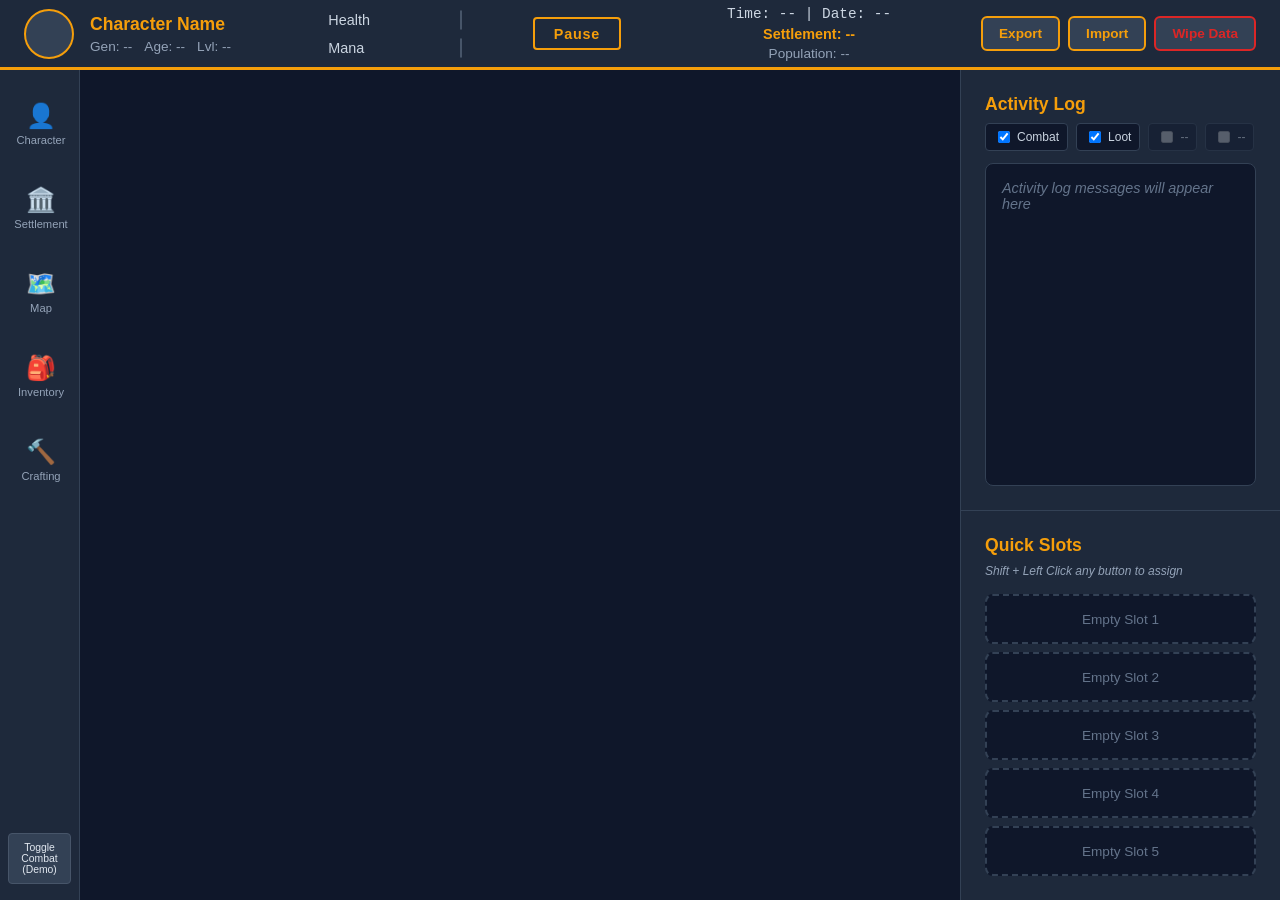
==== commit c7c8fdb1: "Fixed some map bugs" ====
--- a/index.html
+++ b/index.html
@@ -13,6 +13,7 @@
     <link rel="stylesheet" href="css/components/combat.css">
     <link rel="stylesheet" href="css/tabs/character.css">
     <link rel="stylesheet" href="css/tabs/settlement.css">
+    <link rel="stylesheet" href="css/tabs/training.css">
     <link rel="stylesheet" href="css/tabs/map.css">
     <link rel="stylesheet" href="css/tabs/inventory.css">
     <link rel="stylesheet" href="css/tabs/crafting.css">
@@ -54,6 +55,11 @@
                         <div class="bar mana-bar"></div>
                     </div>
                 </div>
+            </div>
+
+            <!-- Pause Button -->
+            <div class="top-bar-section" id="pause-section">
+                <button id="time-pause-btn" class="time-pause-btn" title="Pause/Resume time">Pause</button>
             </div>
 
             <!-- Right Section: World Info -->
@@ -191,6 +197,10 @@
                             <span class="tab-icon">🔬</span>
                             <span class="tab-label">Research</span>
                         </button>
+                        <button class="settlement-nav-tab" data-settlement-tab="training">
+                            <span class="tab-icon">⚔️</span>
+                            <span class="tab-label">Training Grounds</span>
+                        </button>
                         <button class="settlement-nav-tab" data-settlement-tab="population">
                             <span class="tab-icon">👥</span>
                             <span class="tab-label">Population</span>
@@ -231,6 +241,46 @@
                                 </div>
                             </div>
 
+                            <!-- Training Grounds Tab Content -->
+                            <div class="settlement-tab-content" id="settlement-training-content">
+                                <!-- Active Training Progress (shown when training is active) -->
+                                <div class="training-progress-section" id="training-progress-section" style="display: none;">
+                                    <h3>Active Training</h3>
+                                    <div class="training-progress-card">
+                                        <div class="training-progress-info">
+                                            <div class="training-skill-name" id="active-training-skill">Combat</div>
+                                            <div class="training-method-name" id="active-training-method">Basic Training</div>
+                                        </div>
+                                        <div class="training-progress-bar-container">
+                                            <div class="training-progress-bar" id="training-progress-bar"></div>
+                                        </div>
+                                        <div class="training-progress-text" id="training-progress-text">Day 0 / 10</div>
+                                        <div class="training-progress-actions">
+                                            <button class="training-btn training-btn-secondary" id="pause-training-btn">Pause</button>
+                                            <button class="training-btn training-btn-danger" id="cancel-training-btn">Cancel</button>
+                                        </div>
+                                    </div>
+                                </div>
+
+                                <!-- Training Configuration (two-column layout) -->
+                                <div class="training-grounds-layout">
+                                    <!-- Left Column: Skill Selection -->
+                                    <div class="training-skill-list-panel">
+                                        <h3>Select Skill</h3>
+                                        <div class="training-skill-list" id="training-skill-list">
+                                            <!-- Skills will be rendered here -->
+                                        </div>
+                                    </div>
+
+                                    <!-- Right Column: Training Configuration -->
+                                    <div class="training-config-panel">
+                                        <div id="training-config-content">
+                                            <p class="empty-message">Select a skill to configure training</p>
+                                        </div>
+                                    </div>
+                                </div>
+                            </div>
+
                             <!-- Population Tab Content -->
                             <div class="settlement-tab-content" id="settlement-population-content">
                                 <div class="population-management">
@@ -271,16 +321,39 @@
 
                 <!-- Map Tab -->
                 <div class="tab-content" id="map-tab">
-                    <!-- Normal Map View -->
-                    <div class="map-view active">
-                        <button id="set-camp-btn" class="set-camp-btn">⛺ Set Up Camp Here</button>
+
+                    <!-- Overworld Map View -->
+                    <div id="overworld-view" class="overworld-view">
+                        <!-- Canvas injected by world-map.js -->
+                        <!-- In Settlement Overlay -->
+                        <div id="in-settlement-overlay" class="in-settlement-overlay" style="display: none;">
+                            <button id="leave-camp-btn" class="leave-camp-btn">Leave Camp</button>
+                        </div>
+                        <div class="overworld-ui">
+                            <div id="overworld-info" class="overworld-info">
+                                <!-- Populated by WorldMap on move -->
+                            </div>
+                            <div class="overworld-actions">
+                                <button id="overworld-camp-btn" class="overworld-btn overworld-btn-camp">⛺ Place Settlement</button>
+                                <button id="overworld-explore-btn" class="overworld-btn overworld-btn-explore">🗺️ Explore Region</button>
+                                <button id="overworld-leave-camp-btn" class="overworld-btn overworld-btn-leave" style="display:none;">🚪 Leave Camp</button>
+                            </div>
+                            <div class="overworld-seed-display" id="overworld-seed-display">
+                                <!-- Seed shown here -->
+                            </div>
+                        </div>
+                    </div>
+
+                    <!-- Local Map View (existing test map, hidden while overworld is active) -->
+                    <div class="map-view" style="display:none;">
+                        <div class="local-map-header">
+                            <button id="local-map-back-btn" class="local-map-back-btn">← Back to World Map</button>
+                            <span id="local-map-region-label" class="local-map-region-label"></span>
+                            <button id="set-camp-btn" class="set-camp-btn" style="display:none;">⛺ Set Up Camp Here</button>
+                        </div>
                         <div class="map-placeholder">Map View</div>
-
-                        <!-- In Settlement Overlay -->
-                        <div class="in-settlement-overlay" style="display: none;">
-                            <button id="leave-camp-btn" class="leave-camp-btn">Leave Camp</button>
-                        </div>
-                    </div>
+                    </div>
+
 
                     <!-- Combat Overlay (sits on top of map-view) -->
                     <div class="combat-overlay">
@@ -1044,6 +1117,9 @@
     <script src="js/crafting/weapon-smithing-controller.js?v=18"></script>
     <script src="js/settlement/settlement.js"></script>
     <script src="js/settlement/research.js"></script>
+    <script src="js/settlement/training.js"></script>
+    <script src="js/world/noise.js"></script>
+    <script src="js/world/world-map.js"></script>
     <script src="js/world/map.js"></script>
     <script src="js/combat/enemy.js"></script>
     <script src="js/combat/enemy-factory.js"></script>
--- a/css/main.css
+++ b/css/main.css
@@ -47,6 +47,7 @@
     padding: 1.5rem;
     position: relative;
 }
+
 
 /* Hide ALL tabs until JavaScript restoration is complete (prevents flash) */
 body:not(.tabs-ready) .tab-content,
--- a/css/components/topbar.css
+++ b/css/components/topbar.css
@@ -128,6 +128,42 @@
     font-size: 0.85rem;
 }
 
+/* Pause Button Section */
+#pause-section {
+    display: flex;
+    align-items: center;
+    justify-content: center;
+    padding: 0 1rem;
+}
+
+.time-pause-btn {
+    padding: 0.4rem 1.2rem;
+    font-size: 0.9rem;
+    font-weight: 700;
+    background-color: transparent;
+    border: 2px solid #f59e0b;
+    color: #f59e0b;
+    border-radius: 4px;
+    cursor: pointer;
+    transition: all 0.2s ease;
+    letter-spacing: 0.05em;
+}
+
+.time-pause-btn:hover {
+    background-color: #f59e0b;
+    color: #1e293b;
+}
+
+.time-pause-btn.paused {
+    border-color: #22c55e;
+    color: #22c55e;
+}
+
+.time-pause-btn.paused:hover {
+    background-color: #22c55e;
+    color: #1e293b;
+}
+
 /* Save Controls Section */
 #save-controls {
     display: flex;
--- a/css/tabs/training.css
+++ b/css/tabs/training.css
@@ -0,0 +1,362 @@
+/* Training Grounds Styling */
+
+/* Training Progress Section */
+.training-progress-section {
+    margin-bottom: 20px;
+    padding: 20px;
+    background: rgba(20, 30, 50, 0.8);
+    border-radius: 8px;
+    border: 1px solid rgba(100, 150, 200, 0.3);
+}
+
+.training-progress-card {
+    display: flex;
+    flex-direction: column;
+    gap: 15px;
+}
+
+.training-progress-info {
+    display: flex;
+    flex-direction: column;
+    gap: 5px;
+}
+
+.training-skill-name {
+    font-size: 1.4em;
+    font-weight: bold;
+    color: #f0f0f0;
+}
+
+.training-method-name {
+    font-size: 1.1em;
+    color: #aaa;
+}
+
+.training-progress-bar-container {
+    width: 100%;
+    height: 30px;
+    background: rgba(0, 0, 0, 0.5);
+    border-radius: 4px;
+    overflow: hidden;
+    border: 1px solid rgba(100, 150, 200, 0.3);
+}
+
+.training-progress-bar {
+    height: 100%;
+    background: linear-gradient(90deg, #3a7bd5 0%, #00d2ff 100%);
+    transition: width 0.3s ease;
+    width: 0%;
+}
+
+.training-progress-text {
+    text-align: center;
+    font-size: 1.1em;
+    color: #ccc;
+}
+
+.training-progress-actions {
+    display: flex;
+    gap: 10px;
+    justify-content: center;
+}
+
+/* Training Grounds Layout */
+.training-grounds-layout {
+    display: grid;
+    grid-template-columns: 300px 1fr;
+    gap: 20px;
+    min-height: 400px;
+}
+
+/* Left Panel: Skill List */
+.training-skill-list-panel {
+    background: rgba(20, 30, 50, 0.8);
+    border-radius: 8px;
+    padding: 15px;
+    border: 1px solid rgba(100, 150, 200, 0.3);
+}
+
+.training-skill-list-panel h3 {
+    margin-top: 0;
+    color: #f0f0f0;
+    font-size: 1.2em;
+    margin-bottom: 15px;
+}
+
+.training-skill-list {
+    display: flex;
+    flex-direction: column;
+    gap: 10px;
+}
+
+.training-skill-item {
+    padding: 15px;
+    background: rgba(30, 40, 60, 0.8);
+    border: 2px solid rgba(100, 150, 200, 0.3);
+    border-radius: 6px;
+    cursor: pointer;
+    transition: all 0.2s ease;
+}
+
+.training-skill-item:hover {
+    background: rgba(40, 50, 70, 0.9);
+    border-color: rgba(150, 200, 255, 0.5);
+}
+
+.training-skill-item.selected {
+    background: rgba(50, 70, 100, 1);
+    border-color: #ff9500;
+}
+
+.training-skill-item.disabled {
+    opacity: 0.4;
+    cursor: not-allowed;
+}
+
+.training-skill-item.disabled:hover {
+    background: rgba(30, 40, 60, 0.8);
+    border-color: rgba(100, 150, 200, 0.3);
+}
+
+.training-skill-item-name {
+    font-size: 1.1em;
+    font-weight: bold;
+    color: #f0f0f0;
+    margin-bottom: 5px;
+}
+
+.training-skill-item-level {
+    font-size: 0.9em;
+    color: #aaa;
+}
+
+/* Right Panel: Training Config */
+.training-config-panel {
+    background: rgba(20, 30, 50, 0.8);
+    border-radius: 8px;
+    padding: 20px;
+    border: 1px solid rgba(100, 150, 200, 0.3);
+}
+
+.empty-message {
+    text-align: center;
+    color: #888;
+    padding: 40px;
+    font-style: italic;
+}
+
+/* Training Configuration Content */
+.training-config-content {
+    display: flex;
+    flex-direction: column;
+    gap: 20px;
+}
+
+/* Skill Info Section */
+.training-skill-info {
+    padding-bottom: 15px;
+    border-bottom: 1px solid rgba(100, 150, 200, 0.3);
+}
+
+.training-skill-info h2 {
+    margin: 0 0 10px 0;
+    color: #f0f0f0;
+}
+
+.training-skill-level {
+    font-size: 1.1em;
+    color: #aaa;
+    margin-bottom: 10px;
+}
+
+.training-skill-xp {
+    font-size: 0.95em;
+    color: #ccc;
+}
+
+/* Training Methods Section */
+.training-methods-section {
+    padding-bottom: 15px;
+    border-bottom: 1px solid rgba(100, 150, 200, 0.3);
+}
+
+.training-methods-section h3 {
+    margin-top: 0;
+    color: #f0f0f0;
+}
+
+.training-methods-grid {
+    display: flex;
+    flex-direction: column;
+    gap: 10px;
+}
+
+.training-method-card {
+    padding: 15px;
+    background: rgba(30, 40, 60, 0.8);
+    border: 2px solid rgba(100, 150, 200, 0.3);
+    border-radius: 6px;
+    cursor: pointer;
+    transition: all 0.2s ease;
+}
+
+.training-method-card:hover {
+    background: rgba(40, 50, 70, 0.9);
+    border-color: rgba(150, 200, 255, 0.5);
+}
+
+.training-method-card.selected {
+    background: rgba(50, 70, 100, 1);
+    border-color: #ff9500;
+}
+
+.training-method-card.locked {
+    opacity: 0.5;
+    cursor: not-allowed;
+}
+
+.training-method-card.locked:hover {
+    background: rgba(30, 40, 60, 0.8);
+    border-color: rgba(100, 150, 200, 0.3);
+}
+
+.training-method-header {
+    display: flex;
+    justify-content: space-between;
+    align-items: center;
+    margin-bottom: 8px;
+}
+
+.training-method-name {
+    font-size: 1.1em;
+    font-weight: bold;
+    color: #f0f0f0;
+}
+
+.training-method-difficulty {
+    font-size: 0.9em;
+    padding: 3px 8px;
+    background: rgba(0, 0, 0, 0.3);
+    border-radius: 3px;
+    color: #aaa;
+}
+
+.training-method-xp {
+    color: #4CAF50;
+    font-weight: bold;
+}
+
+.training-method-locked-msg {
+    color: #ff5555;
+    font-size: 0.9em;
+    font-style: italic;
+}
+
+/* Time Allocation Section */
+.training-time-section {
+    padding-bottom: 15px;
+    border-bottom: 1px solid rgba(100, 150, 200, 0.3);
+}
+
+.training-time-section h3 {
+    margin-top: 0;
+    color: #f0f0f0;
+}
+
+.training-time-slider-container {
+    display: flex;
+    flex-direction: column;
+    gap: 10px;
+}
+
+.training-time-value {
+    font-size: 1.2em;
+    color: #f0f0f0;
+    text-align: center;
+}
+
+.training-time-slider {
+    width: 100%;
+    height: 8px;
+    background: rgba(100, 150, 200, 0.3);
+    border-radius: 4px;
+    outline: none;
+    cursor: pointer;
+}
+
+.training-time-slider::-webkit-slider-thumb {
+    appearance: none;
+    width: 20px;
+    height: 20px;
+    background: #ff9500;
+    border-radius: 50%;
+    cursor: pointer;
+}
+
+.training-time-slider::-moz-range-thumb {
+    width: 20px;
+    height: 20px;
+    background: #ff9500;
+    border-radius: 50%;
+    cursor: pointer;
+    border: none;
+}
+
+.training-expected-xp {
+    text-align: center;
+    color: #4CAF50;
+    font-size: 1.1em;
+    margin-top: 10px;
+}
+
+/* Training Action Section */
+.training-action-section {
+    display: flex;
+    justify-content: center;
+    padding-top: 10px;
+}
+
+.training-btn {
+    padding: 12px 30px;
+    font-size: 1.1em;
+    border: none;
+    border-radius: 6px;
+    cursor: pointer;
+    transition: all 0.2s ease;
+    font-weight: bold;
+}
+
+.training-btn-primary {
+    background: linear-gradient(135deg, #ff9500 0%, #ff7400 100%);
+    color: white;
+}
+
+.training-btn-primary:hover {
+    background: linear-gradient(135deg, #ffaa00 0%, #ff8500 100%);
+    transform: translateY(-2px);
+}
+
+.training-btn-primary:disabled {
+    background: #555;
+    cursor: not-allowed;
+    transform: none;
+    opacity: 0.5;
+}
+
+.training-btn-secondary {
+    background: rgba(100, 150, 200, 0.3);
+    color: #f0f0f0;
+}
+
+.training-btn-secondary:hover {
+    background: rgba(120, 170, 220, 0.4);
+}
+
+.training-btn-danger {
+    background: rgba(200, 50, 50, 0.6);
+    color: white;
+}
+
+.training-btn-danger:hover {
+    background: rgba(220, 60, 60, 0.8);
+}
--- a/css/tabs/map.css
+++ b/css/tabs/map.css
@@ -1,24 +1,34 @@
 /* ============================================
-   MAP TAB
+   MAP TAB — Full bleed layout
    ============================================ */
+
+/* When map tab is active, center-content loses padding and becomes a flex container */
+#center-content.map-active {
+    padding: 0 !important;
+    overflow: hidden !important;
+    display: flex !important;
+    flex-direction: column !important;
+}
+
 #map-tab {
-    height: 100%;
+    flex: 1;
+    min-height: 0;
     display: flex;
     flex-direction: column;
-    position: relative; /* Allows combat overlay to position over the entire tab */
+    position: relative;
+    padding: 12px;
+    gap: 8px;
+    overflow: hidden;
 }
 
 /* Map View */
 .map-view {
-    flex: 1;
+    flex: 0 0 auto;
+    min-height: 0;
     background-color: #1e293b;
     border: 1px solid #334155;
-    border-radius: 8px;
     overflow: hidden;
     position: relative;
-    display: flex;
-    align-items: center;
-    justify-content: center;
 }
 
 .map-placeholder {
@@ -34,10 +44,9 @@
 /* Map Canvas */
 #map-canvas {
     display: block;
-    width: 100%;
-    height: 100%;
     image-rendering: pixelated;
     image-rendering: crisp-edges;
+    flex-shrink: 0;
 }
 
 /* Set Camp Button */
@@ -75,15 +84,15 @@
     display: none;
 }
 
-/* In Settlement Overlay */
+/* In Settlement Overlay — covers the full map-tab area */
 .in-settlement-overlay {
     position: absolute;
     top: 0;
     left: 0;
-    width: 100%;
-    height: 100%;
+    right: 0;
+    bottom: 0;
     background-color: rgba(0, 0, 0, 0.5);
-    z-index: 5;
+    z-index: 20;
     display: flex;
     align-items: center;
     justify-content: center;
@@ -114,3 +123,168 @@
     transform: translateY(0);
     box-shadow: 0 4px 6px rgba(0, 0, 0, 0.3);
 }
+
+/* ============================================
+   OVERWORLD MAP
+   ============================================ */
+
+.overworld-view {
+    flex: 0 0 auto;
+    min-height: 0;
+    position: relative;
+    background-color: #0a0a0a;
+    border: 1px solid #334155;
+    overflow: hidden;
+    isolation: isolate;
+}
+
+#overworld-canvas {
+    display: block;
+    image-rendering: pixelated;
+    image-rendering: crisp-edges;
+    flex-shrink: 0;
+    position: relative;
+    z-index: 0;
+}
+
+/* Overworld UI overlay — sits inside .overworld-view */
+.overworld-ui {
+    position: absolute;
+    bottom: 0;
+    left: 0;
+    right: 0;
+    display: flex;
+    align-items: flex-end;
+    justify-content: space-between;
+    padding: 10px 14px;
+    background: linear-gradient(to top, rgba(0,0,0,0.75) 0%, transparent 100%);
+    pointer-events: none;
+    z-index: 5;
+}
+
+.overworld-info {
+    display: flex;
+    flex-direction: column;
+    gap: 2px;
+    font-size: 13px;
+    color: #e2e8f0;
+    text-shadow: 0 1px 3px rgba(0,0,0,0.9);
+}
+
+.overworld-info-biome {
+    font-size: 15px;
+    font-weight: 700;
+}
+
+.overworld-info-coords {
+    font-size: 11px;
+    color: #94a3b8;
+}
+
+.overworld-info-tag {
+    font-size: 12px;
+    color: #fbbf24;
+}
+
+.overworld-info-cost {
+    font-size: 11px;
+    color: #7dd3fc;
+}
+
+/* Action buttons */
+.overworld-actions {
+    display: flex;
+    flex-direction: column;
+    gap: 6px;
+    pointer-events: all;
+}
+
+.overworld-btn {
+    padding: 8px 14px;
+    border-radius: 6px;
+    font-size: 13px;
+    font-weight: 600;
+    cursor: pointer;
+    border: 2px solid transparent;
+    transition: all 0.15s ease;
+    box-shadow: 0 2px 4px rgba(0,0,0,0.4);
+    white-space: nowrap;
+}
+
+.overworld-btn-camp {
+    background-color: #059669;
+    color: #fff;
+    border-color: #047857;
+}
+.overworld-btn-camp:hover {
+    background-color: #047857;
+    transform: translateY(-1px);
+}
+
+.overworld-btn-explore {
+    background-color: #2563eb;
+    color: #fff;
+    border-color: #1d4ed8;
+}
+.overworld-btn-explore:hover {
+    background-color: #1d4ed8;
+    transform: translateY(-1px);
+}
+
+.overworld-btn-leave {
+    background-color: #dc2626;
+    color: #fff;
+    border-color: #b91c1c;
+}
+.overworld-btn-leave:hover {
+    background-color: #b91c1c;
+    transform: translateY(-1px);
+}
+
+/* Seed display */
+.overworld-seed-display {
+    position: absolute;
+    top: 8px;
+    left: 14px;
+    font-size: 11px;
+    color: #475569;
+    text-shadow: 0 1px 2px rgba(0,0,0,0.8);
+    pointer-events: none;
+    z-index: 5;
+}
+
+/* ============================================
+   LOCAL MAP HEADER (shown when inside a region)
+   ============================================ */
+
+.local-map-header {
+    display: flex;
+    align-items: center;
+    gap: 10px;
+    padding: 8px 12px;
+    background-color: #1e293b;
+    border-bottom: 1px solid #334155;
+    flex-shrink: 0;
+}
+
+.local-map-back-btn {
+    padding: 6px 12px;
+    background-color: #334155;
+    color: #e2e8f0;
+    border: 1px solid #475569;
+    border-radius: 5px;
+    font-size: 13px;
+    font-weight: 600;
+    cursor: pointer;
+    transition: background-color 0.15s;
+}
+.local-map-back-btn:hover {
+    background-color: #475569;
+}
+
+.local-map-region-label {
+    font-size: 14px;
+    font-weight: 600;
+    color: #cbd5e1;
+    flex: 1;
+}
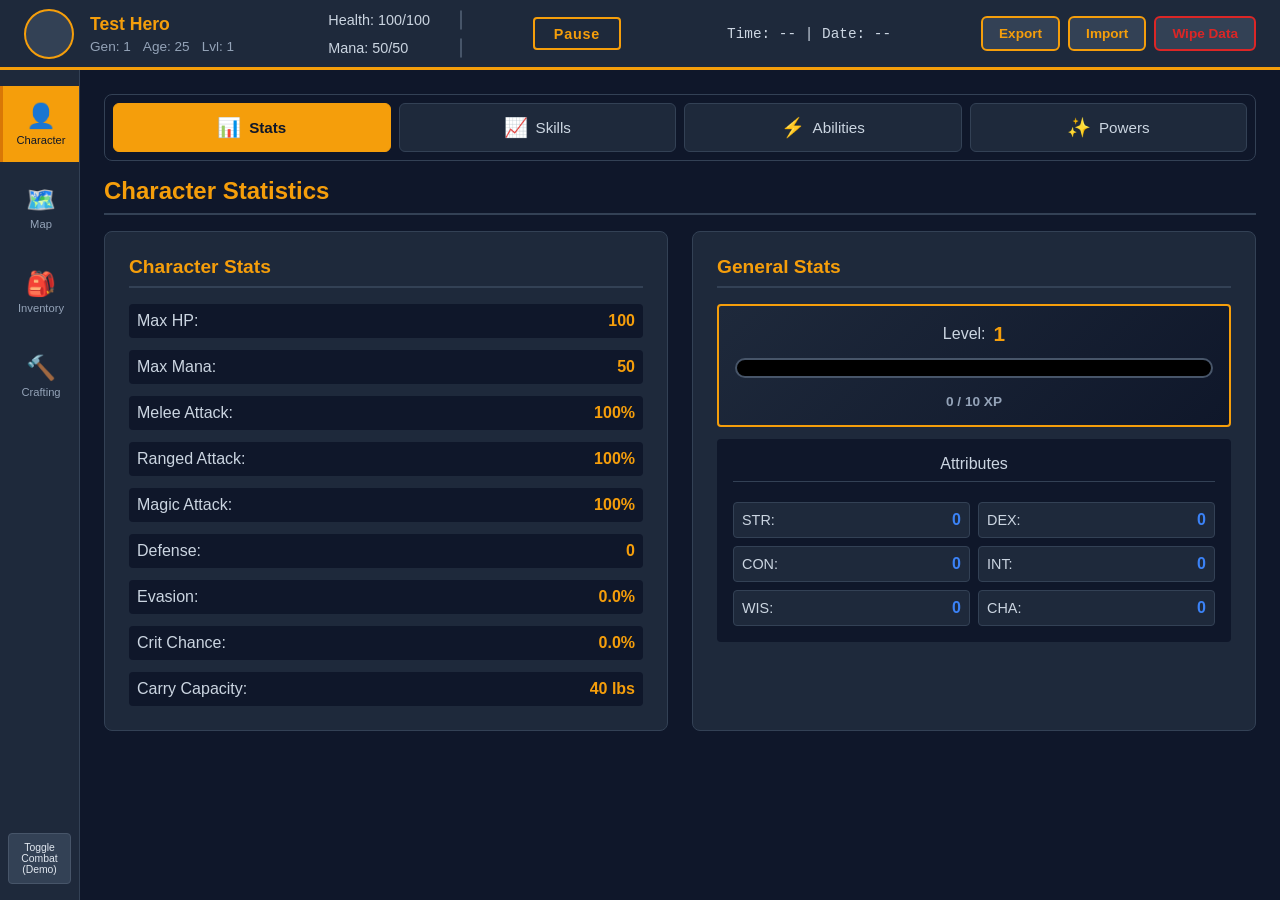
==== commit 7f3d8343: "Living Frontier (Phases 1-4) + QoL/bugfix pass + threat balancing QoL & bug fixes: - ScrollMemory: s" ====
--- a/index.html
+++ b/index.html
@@ -336,6 +336,9 @@
                             <div class="overworld-actions">
                                 <button id="overworld-camp-btn" class="overworld-btn overworld-btn-camp">⛺ Place Settlement</button>
                                 <button id="overworld-explore-btn" class="overworld-btn overworld-btn-explore">🗺️ Explore Region</button>
+                                <button id="overworld-claim-btn" class="overworld-btn overworld-btn-claim" style="display:none;">🏕️ Build Outpost</button>
+                                <button id="overworld-collect-btn" class="overworld-btn overworld-btn-collect" style="display:none;">📦 Collect Stockpile</button>
+                                <button id="overworld-fast-travel-btn" class="overworld-btn overworld-btn-travel" style="display:none;">🐎 Fast Travel</button>
                                 <button id="overworld-leave-camp-btn" class="overworld-btn overworld-btn-leave" style="display:none;">🚪 Leave Camp</button>
                             </div>
                             <div class="overworld-seed-display" id="overworld-seed-display">
@@ -398,6 +401,16 @@
                         <div class="combat-actions">
                             <div class="action-message">Waiting for combat to start...</div>
                         </div>
+                        </div>
+                    </div>
+
+                    <!-- Map Activity Log Overlay (collapsible) -->
+                    <div id="map-log-overlay" class="map-log-overlay collapsed">
+                        <button id="map-log-toggle" class="map-log-toggle" title="Toggle activity log">📜 Log</button>
+                        <div class="map-log-panel">
+                            <div class="map-log-feed" id="map-log-feed">
+                                <p class="log-placeholder">No messages yet</p>
+                            </div>
                         </div>
                     </div>
                 </div>
@@ -1093,10 +1106,12 @@
     <script src="js/character/abilities.js"></script>
     <script src="js/character/power-manager.js"></script>
     <script src="js/character/skill-manager.js"></script>
+    <script src="js/core/succession.js"></script>
     <script src="js/inventory/item-factory.js"></script>
     <script src="js/inventory/equipment.js"></script>
     <script src="js/inventory/inventory.js"></script>
     <script src="js/inventory/consumable-manager.js"></script>
+    <script src="js/ui/scroll-memory.js"></script>
     <script src="js/ui/sub-tab-manager.js"></script>
     <script src="js/ui/tab-manager.js"></script>
     <script src="js/ui/tooltip-manager.js"></script>
@@ -1119,6 +1134,8 @@
     <script src="js/settlement/research.js"></script>
     <script src="js/settlement/training.js"></script>
     <script src="js/world/noise.js"></script>
+    <script src="js/world/map-renderer.js"></script>
+    <script src="js/world/region-manager.js"></script>
     <script src="js/world/world-map.js"></script>
     <script src="js/world/map.js"></script>
     <script src="js/combat/enemy.js"></script>
--- a/css/components/activity-log.css
+++ b/css/components/activity-log.css
@@ -146,3 +146,63 @@
 .log-content::-webkit-scrollbar-thumb:hover {
     background: #64748b;
 }
+
+/* ============================================
+   Map Activity Log Overlay (collapsible)
+   Shows the activity feed on the full-bleed map tab.
+   ============================================ */
+.map-log-overlay {
+    position: absolute;
+    top: 56px;             /* clear the local-map header / set-camp button */
+    right: 16px;
+    z-index: 30;           /* above map UI (z10-20), below combat overlay (z100) */
+    display: flex;
+    flex-direction: column;
+    align-items: flex-end;
+    max-width: 340px;
+    pointer-events: none;  /* only children capture clicks */
+}
+
+.map-log-toggle {
+    pointer-events: auto;
+    padding: 6px 12px;
+    background-color: rgba(15, 23, 42, 0.85);
+    color: #cbd5e1;
+    border: 1px solid #334155;
+    border-radius: 8px;
+    font-size: 0.85rem;
+    font-weight: 600;
+    cursor: pointer;
+    transition: background-color 0.15s ease, border-color 0.15s ease;
+}
+
+.map-log-toggle:hover {
+    background-color: rgba(30, 41, 59, 0.95);
+    border-color: #64748b;
+}
+
+.map-log-panel {
+    pointer-events: auto;
+    margin-top: 6px;
+    width: 340px;
+    max-height: 45vh;
+    overflow-y: auto;
+    overflow-x: hidden;
+    background-color: rgba(15, 23, 42, 0.88);
+    border: 1px solid #334155;
+    border-radius: 8px;
+    padding: 0.6rem;
+    backdrop-filter: blur(2px);
+}
+
+.map-log-overlay.collapsed .map-log-panel {
+    display: none;
+}
+
+/* Slightly tighter items inside the overlay */
+.map-log-panel .activity-item {
+    padding: 0.35rem 0.5rem;
+    margin-bottom: 0.35rem;
+    font-size: 0.8rem;
+    background-color: rgba(30, 41, 59, 0.85);
+}
--- a/css/components/modal.css
+++ b/css/components/modal.css
@@ -354,3 +354,52 @@
     justify-content: center;
     gap: 1rem;
 }
+
+/* ============================================
+   Succession Modal (Living Frontier Phase 4)
+   ============================================ */
+.succession-modal-overlay {
+    position: fixed;
+    inset: 0;
+    background-color: rgba(0, 0, 0, 0.8);
+    display: flex;
+    align-items: center;
+    justify-content: center;
+    z-index: 3000;
+}
+
+.succession-modal-box {
+    background-color: #1e293b;
+    border: 2px solid #f59e0b;
+    border-radius: 12px;
+    padding: 2rem;
+    max-width: 520px;
+    width: 90%;
+    text-align: center;
+}
+
+.succession-modal-box h2 {
+    color: #fcd34d;
+    margin-bottom: 1rem;
+}
+
+.succession-modal-box p {
+    color: #cbd5e1;
+    font-size: 0.95rem;
+    line-height: 1.5;
+    margin-bottom: 0.9rem;
+}
+
+.succession-modal-btn {
+    margin-top: 0.5rem;
+    padding: 10px 22px;
+    border-radius: 8px;
+    border: 2px solid #b45309;
+    background-color: #92400e;
+    color: #fde68a;
+    font-size: 1rem;
+    font-weight: 700;
+    cursor: pointer;
+    transition: background-color 0.15s ease;
+}
+.succession-modal-btn:hover { background-color: #b45309; }
--- a/css/tabs/settlement.css
+++ b/css/tabs/settlement.css
@@ -756,3 +756,76 @@
     background-color: #16a34a;
     border-color: #15803d;
 }
+
+/* ============================================
+   TERRITORY TAB (Living Frontier Phase 3)
+   ============================================ */
+.territory-summary {
+    background-color: #1e293b;
+    border: 1px solid #334155;
+    border-radius: 8px;
+    padding: 0.75rem 1rem;
+    margin: 0.75rem 0;
+    display: flex;
+    gap: 2rem;
+    flex-wrap: wrap;
+}
+
+.outpost-list {
+    display: flex;
+    flex-direction: column;
+    gap: 0.75rem;
+    margin-top: 0.75rem;
+}
+
+.outpost-card {
+    background-color: #1e293b;
+    border: 1px solid #334155;
+    border-radius: 8px;
+    padding: 0.85rem 1rem;
+}
+
+.outpost-card-header {
+    display: flex;
+    justify-content: space-between;
+    align-items: baseline;
+    flex-wrap: wrap;
+    margin-bottom: 0.5rem;
+}
+
+.outpost-card-name {
+    font-size: 1.05rem;
+    font-weight: 700;
+    color: #fcd34d;
+}
+
+.outpost-card-meta {
+    font-size: 0.8rem;
+    color: #94a3b8;
+}
+
+.outpost-card-row {
+    display: flex;
+    justify-content: space-between;
+    align-items: center;
+    padding: 0.25rem 0;
+    font-size: 0.9rem;
+    color: #cbd5e1;
+}
+
+.outpost-worker-buttons { display: flex; gap: 0.35rem; }
+
+.outpost-upgrade-btn {
+    padding: 6px 12px;
+    border-radius: 6px;
+    border: 1px solid #b45309;
+    background-color: #78350f;
+    color: #fde68a;
+    font-size: 0.85rem;
+    cursor: pointer;
+    transition: background-color 0.15s ease;
+}
+.outpost-upgrade-btn:hover:not(:disabled) { background-color: #92400e; }
+.outpost-upgrade-btn:disabled { opacity: 0.45; cursor: not-allowed; }
+
+.outpost-max-tier { color: #4ade80; font-size: 0.85rem; }
--- a/css/tabs/map.css
+++ b/css/tabs/map.css
@@ -191,6 +191,53 @@
     color: #7dd3fc;
 }
 
+/* Living Frontier region identity */
+.overworld-info-name {
+    font-size: 14px;
+    font-weight: 700;
+    color: #fcd34d;
+}
+
+.overworld-info-uncharted {
+    color: #64748b;
+    font-style: italic;
+    font-weight: 500;
+}
+
+.overworld-info-richness {
+    font-size: 12px;
+    color: #f59e0b;
+    letter-spacing: 1px;
+}
+
+.overworld-info-visited {
+    font-size: 11px;
+    color: #94a3b8;
+}
+
+.overworld-info-threat {
+    font-size: 12px;
+    font-weight: 700;
+    color: #ef4444;
+}
+
+.overworld-info-cleared {
+    font-size: 12px;
+    color: #4ade80;
+}
+
+.overworld-threat-banner {
+    font-size: 13px;
+    font-weight: 700;
+    color: #fecaca;
+    background-color: rgba(127, 29, 29, 0.85);
+    border: 1px solid #ef4444;
+    border-radius: 6px;
+    padding: 4px 10px;
+    margin-bottom: 4px;
+    display: inline-block;
+}
+
 /* Action buttons */
 .overworld-actions {
     display: flex;
@@ -288,3 +335,70 @@
     color: #cbd5e1;
     flex: 1;
 }
+
+/* Territory action buttons */
+.overworld-btn-claim {
+    background-color: #b45309;
+    color: #ffffff;
+}
+.overworld-btn-claim:hover { background-color: #d97706; }
+
+.overworld-btn-collect {
+    background-color: #0e7490;
+    color: #ffffff;
+}
+.overworld-btn-collect:hover { background-color: #0891b2; }
+
+.overworld-btn-travel {
+    background-color: #6d28d9;
+    color: #ffffff;
+}
+.overworld-btn-travel:hover { background-color: #7c3aed; }
+
+.overworld-info-outpost {
+    font-size: 12px;
+    color: #fbbf24;
+}
+
+/* Fast travel menu */
+.fast-travel-menu {
+    position: absolute;
+    right: 16px;
+    bottom: 90px;
+    z-index: 40;
+    display: flex;
+    flex-direction: column;
+    gap: 6px;
+    background-color: rgba(15, 23, 42, 0.95);
+    border: 1px solid #6d28d9;
+    border-radius: 10px;
+    padding: 12px;
+    min-width: 260px;
+    pointer-events: all;
+}
+
+.fast-travel-title {
+    font-size: 14px;
+    font-weight: 700;
+    color: #c4b5fd;
+    margin-bottom: 4px;
+}
+
+.fast-travel-option {
+    padding: 8px 12px;
+    border-radius: 6px;
+    border: 1px solid #334155;
+    background-color: #1e293b;
+    color: #e2e8f0;
+    font-size: 13px;
+    text-align: left;
+    cursor: pointer;
+    transition: background-color 0.15s ease;
+}
+.fast-travel-option:hover { background-color: #334155; }
+
+.fast-travel-cancel {
+    color: #94a3b8;
+    text-align: center;
+    margin-top: 4px;
+}
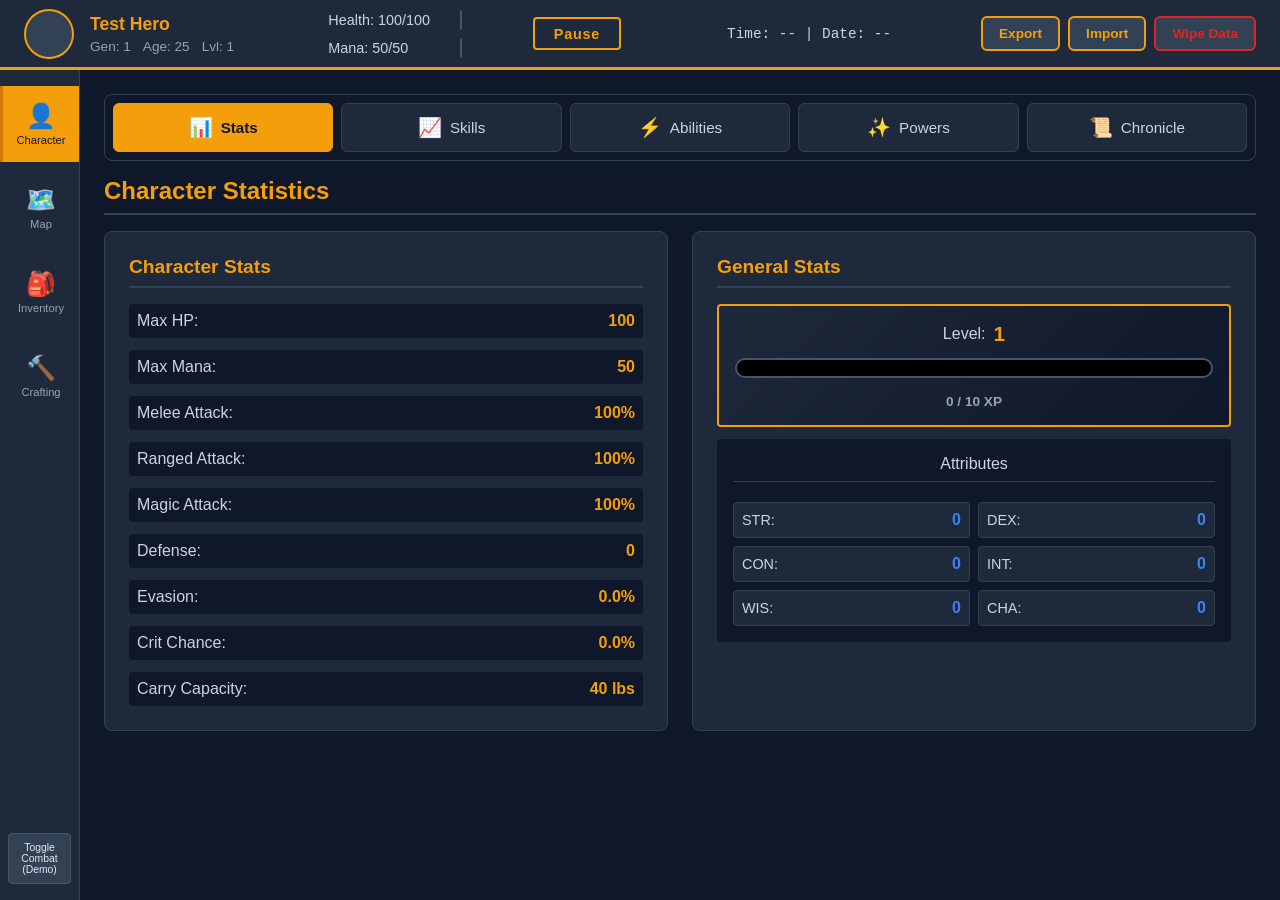
==== commit 365e7298: "Loop closures: sprites, named settlers, morale, Chronicle, gear curve, caravans - Sprite tileset liv" ====
--- a/index.html
+++ b/index.html
@@ -1131,6 +1131,7 @@
     <script src="js/crafting/weapon-head-grinding.js?v=1"></script>
     <script src="js/crafting/weapon-smithing-controller.js?v=18"></script>
     <script src="js/settlement/settlement.js"></script>
+    <script src="js/settlement/trade.js"></script>
     <script src="js/settlement/research.js"></script>
     <script src="js/settlement/training.js"></script>
     <script src="js/world/noise.js"></script>
--- a/css/tabs/character.css
+++ b/css/tabs/character.css
@@ -716,3 +716,47 @@
     grid-template-columns: repeat(auto-fill, minmax(140px, 1fr));
     gap: 1rem;
 }
+
+/* ============================================
+   CHRONICLE TAB (dynasty history)
+   ============================================ */
+.chronicle-entry {
+    background-color: #1e293b;
+    border: 1px solid #334155;
+    border-left: 4px solid #64748b;
+    border-radius: 8px;
+    padding: 0.9rem 1.1rem;
+    margin-bottom: 0.75rem;
+}
+
+.chronicle-entry-current {
+    border-left-color: #fcd34d;
+}
+
+.chronicle-entry-title {
+    font-size: 1.05rem;
+    font-weight: 700;
+    color: #fcd34d;
+    margin-bottom: 0.3rem;
+}
+
+.chronicle-entry-title em {
+    color: #4ade80;
+    font-size: 0.85rem;
+}
+
+.chronicle-entry-line {
+    color: #cbd5e1;
+    font-size: 0.9rem;
+    margin-bottom: 0.4rem;
+}
+
+.chronicle-entry-deeds {
+    color: #94a3b8;
+    font-size: 0.82rem;
+}
+
+.chronicle-deeds-none {
+    font-style: italic;
+    color: #64748b;
+}
--- a/css/tabs/settlement.css
+++ b/css/tabs/settlement.css
@@ -829,3 +829,93 @@
 .outpost-upgrade-btn:disabled { opacity: 0.45; cursor: not-allowed; }
 
 .outpost-max-tier { color: #4ade80; font-size: 0.85rem; }
+
+/* Settler roster (named settlers) */
+.settler-roster {
+    margin: 0.9rem 0;
+}
+
+.settler-chips {
+    display: flex;
+    flex-wrap: wrap;
+    gap: 0.4rem;
+    margin-top: 0.5rem;
+}
+
+.settler-chip {
+    display: inline-flex;
+    align-items: center;
+    gap: 0.4rem;
+    background-color: #1e293b;
+    border: 1px solid #334155;
+    border-radius: 14px;
+    padding: 4px 12px;
+    font-size: 0.82rem;
+    color: #cbd5e1;
+}
+
+.settler-chip em {
+    color: #94a3b8;
+    font-style: normal;
+    font-size: 0.75rem;
+}
+
+.settler-chip-heir {
+    border-color: #fcd34d;
+    color: #fde68a;
+}
+
+.settler-anoint-pick {
+    padding: 2px 8px;
+    border-radius: 10px;
+    border: 1px solid #b45309;
+    background-color: #78350f;
+    color: #fde68a;
+    font-size: 0.72rem;
+    cursor: pointer;
+}
+.settler-anoint-pick:hover { background-color: #92400e; }
+
+/* Trade caravan tab */
+.caravan-status {
+    background-color: #1e293b;
+    border: 1px solid #334155;
+    border-radius: 8px;
+    padding: 0.85rem 1rem;
+    margin: 0.75rem 0;
+    color: #cbd5e1;
+}
+
+.caravan-offers {
+    display: flex;
+    flex-direction: column;
+    gap: 0.6rem;
+}
+
+.caravan-offer {
+    display: flex;
+    justify-content: space-between;
+    align-items: center;
+    background-color: #1e293b;
+    border: 1px solid #334155;
+    border-radius: 8px;
+    padding: 0.7rem 1rem;
+    color: #cbd5e1;
+    font-size: 0.9rem;
+}
+
+.caravan-offer.offer-done {
+    opacity: 0.45;
+}
+
+.caravan-trade-btn {
+    padding: 6px 16px;
+    border-radius: 6px;
+    border: 1px solid #0e7490;
+    background-color: #155e75;
+    color: #a5f3fc;
+    font-weight: 600;
+    cursor: pointer;
+}
+.caravan-trade-btn:hover:not(:disabled) { background-color: #0e7490; }
+.caravan-trade-btn:disabled { opacity: 0.45; cursor: not-allowed; }
